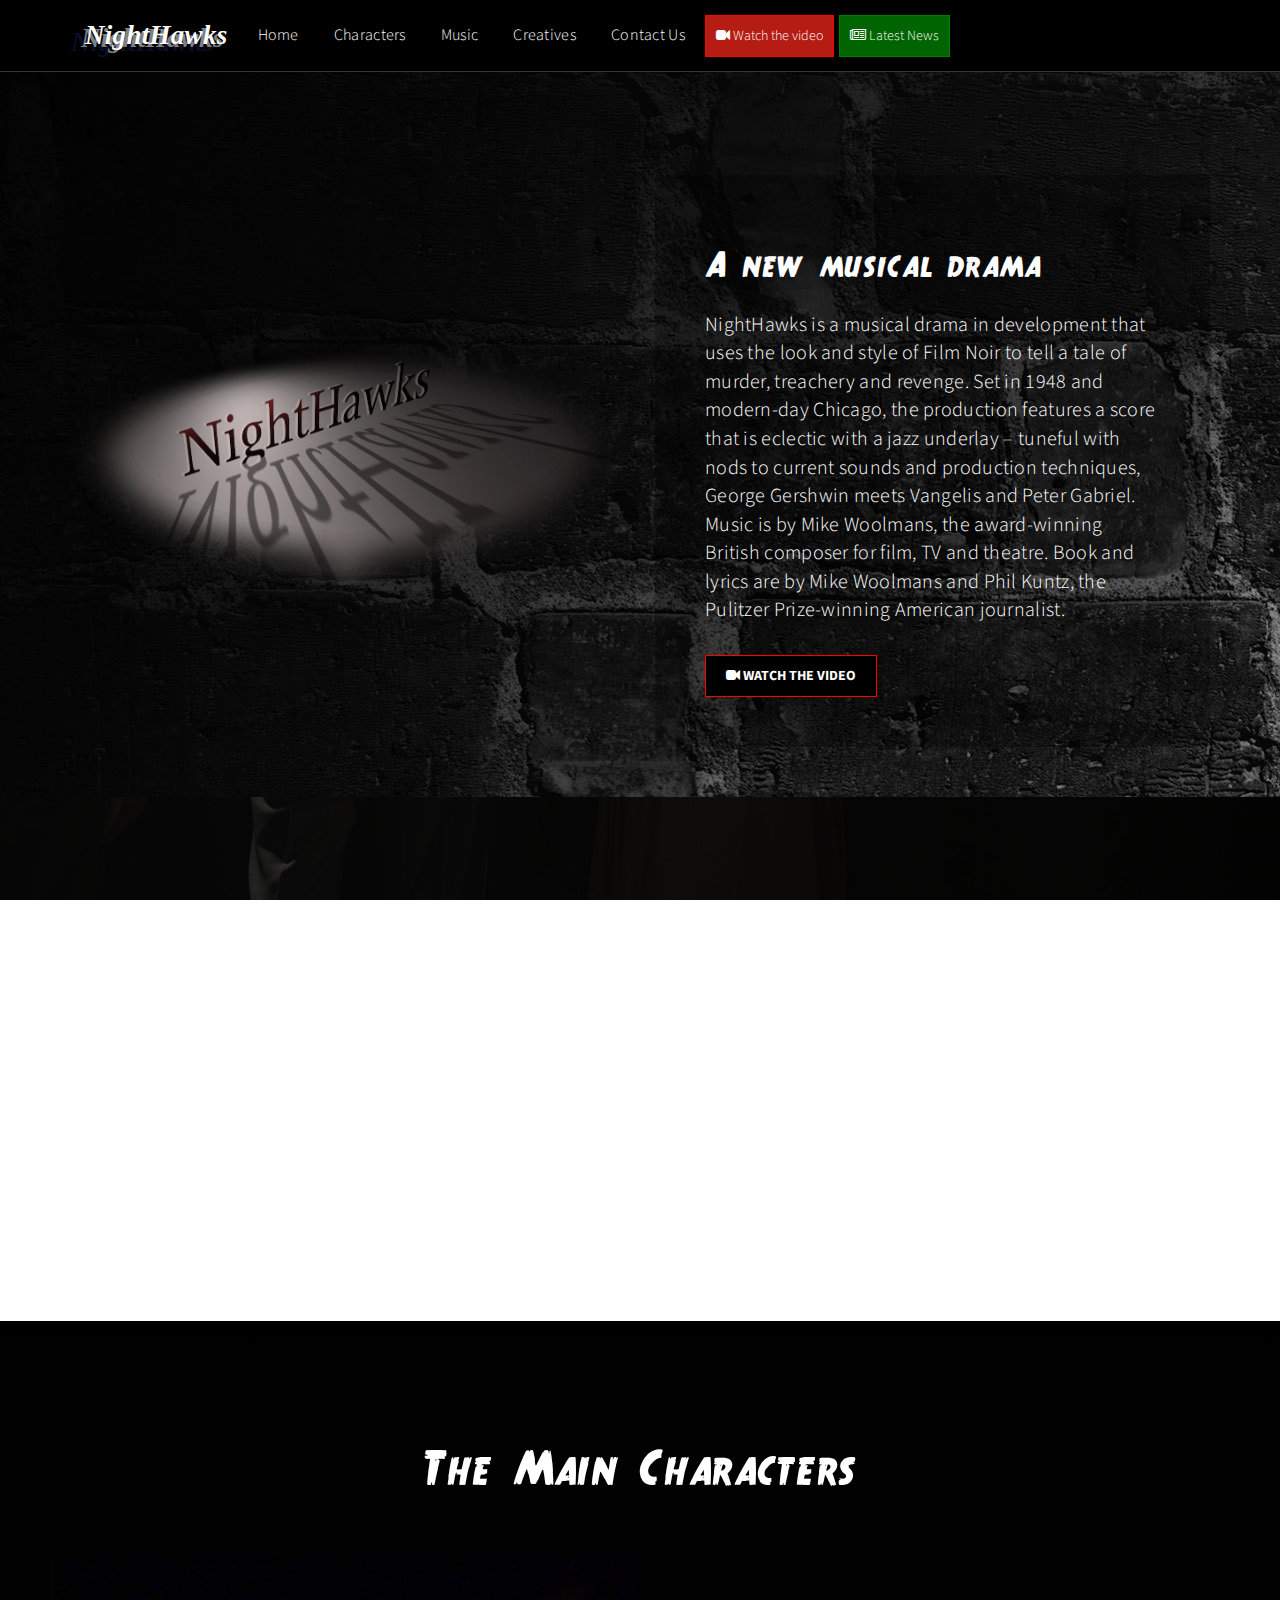
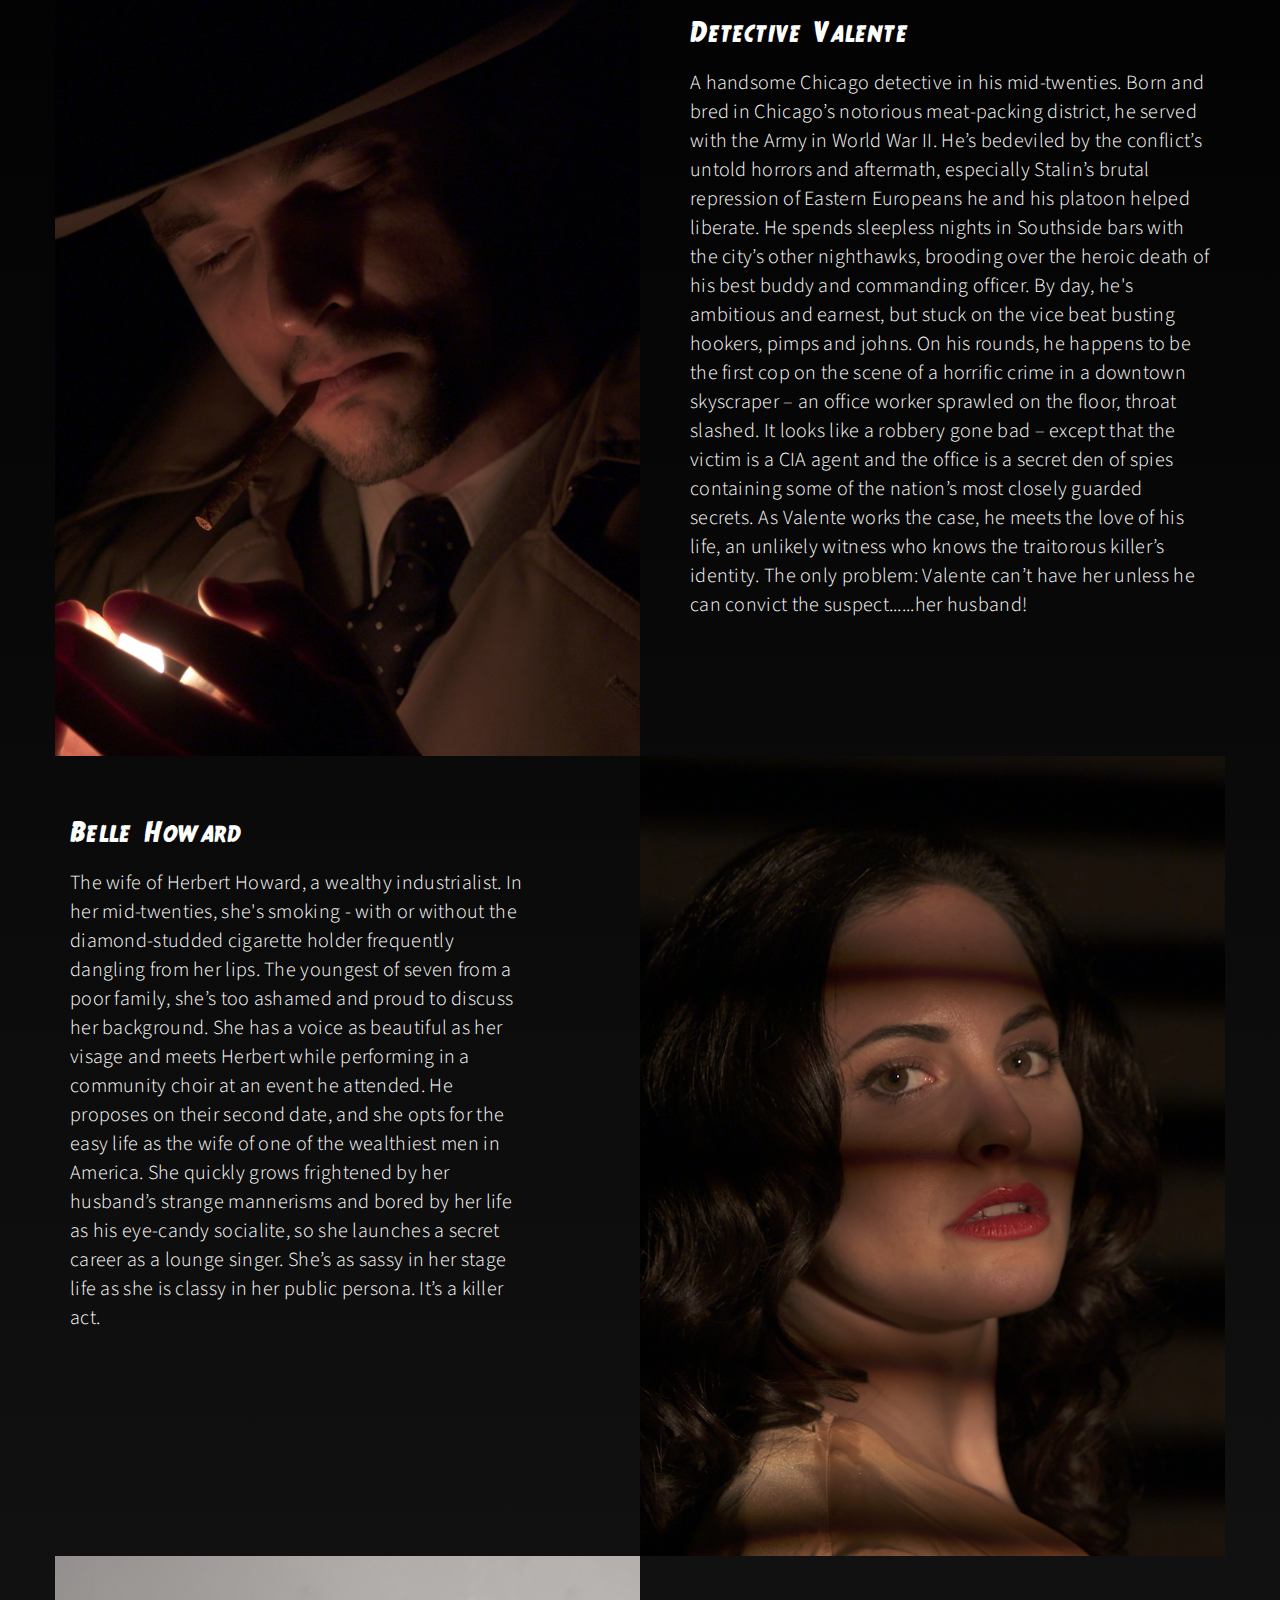
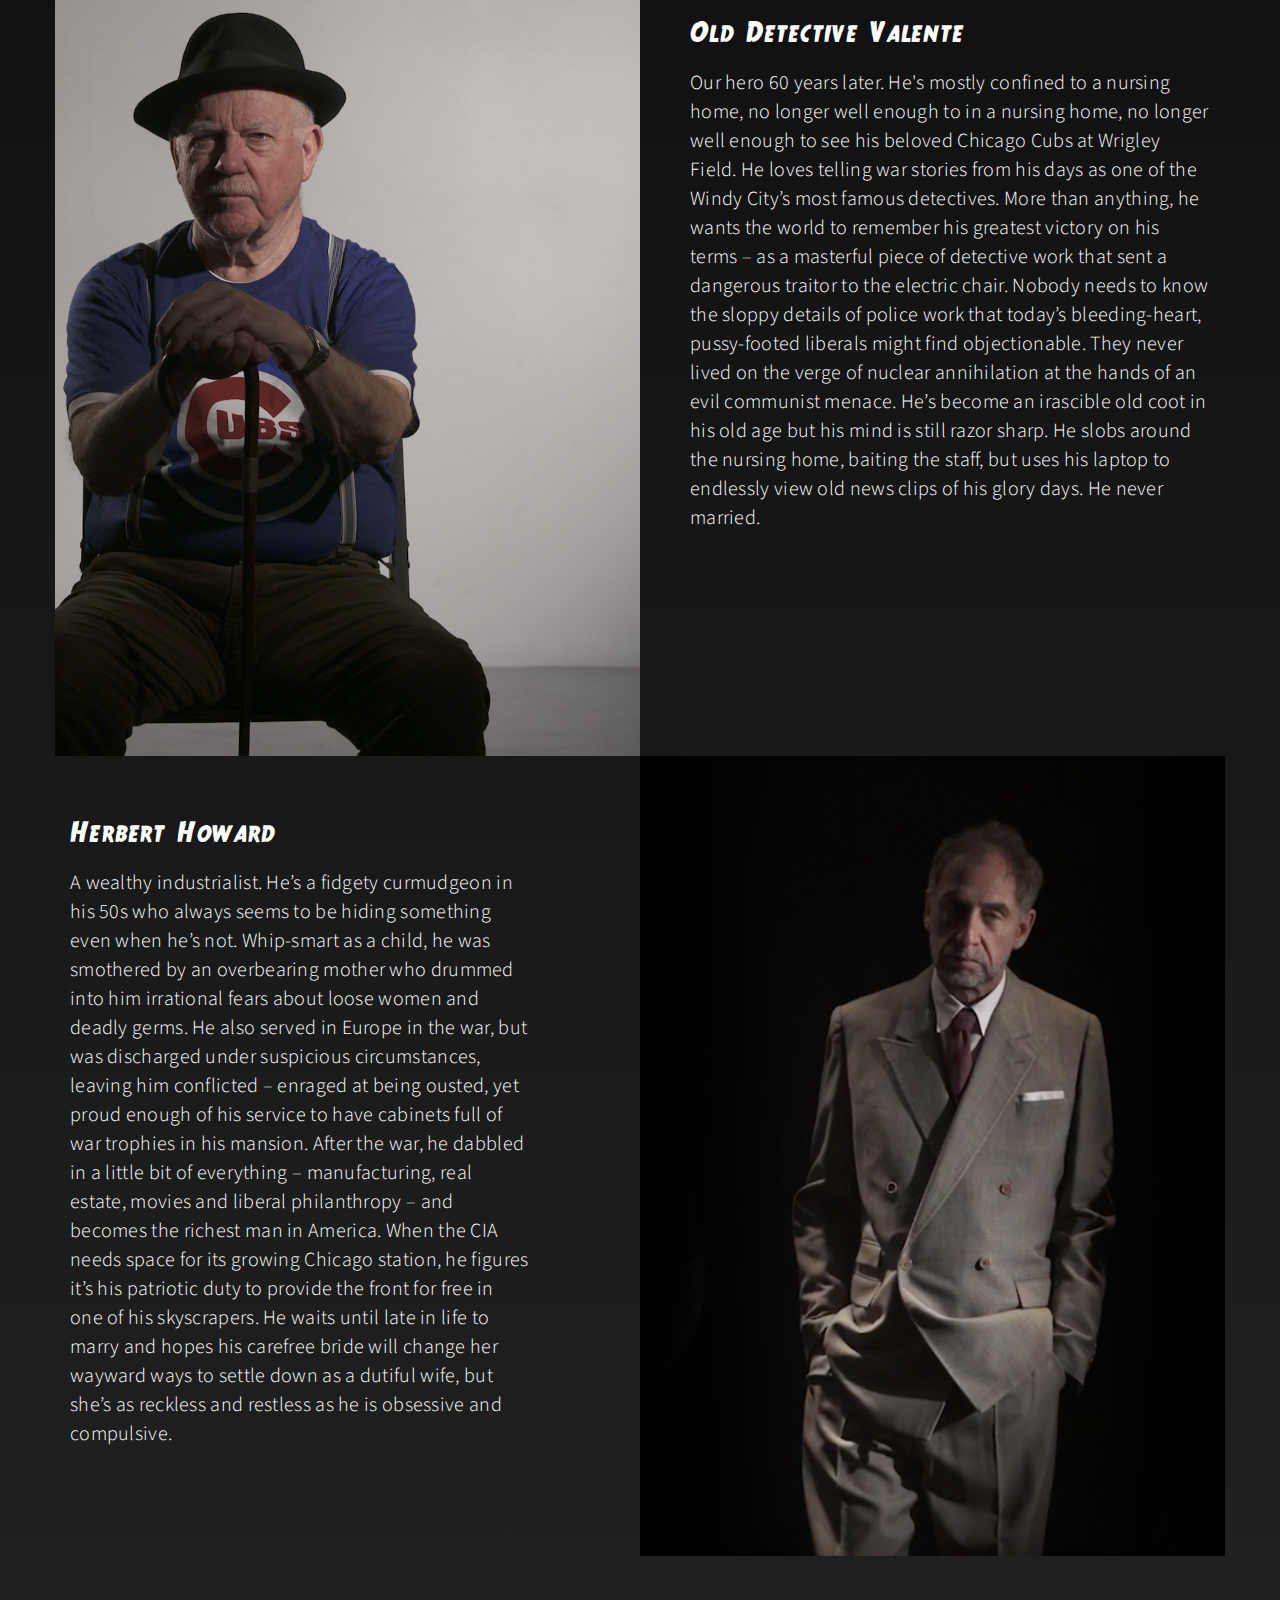
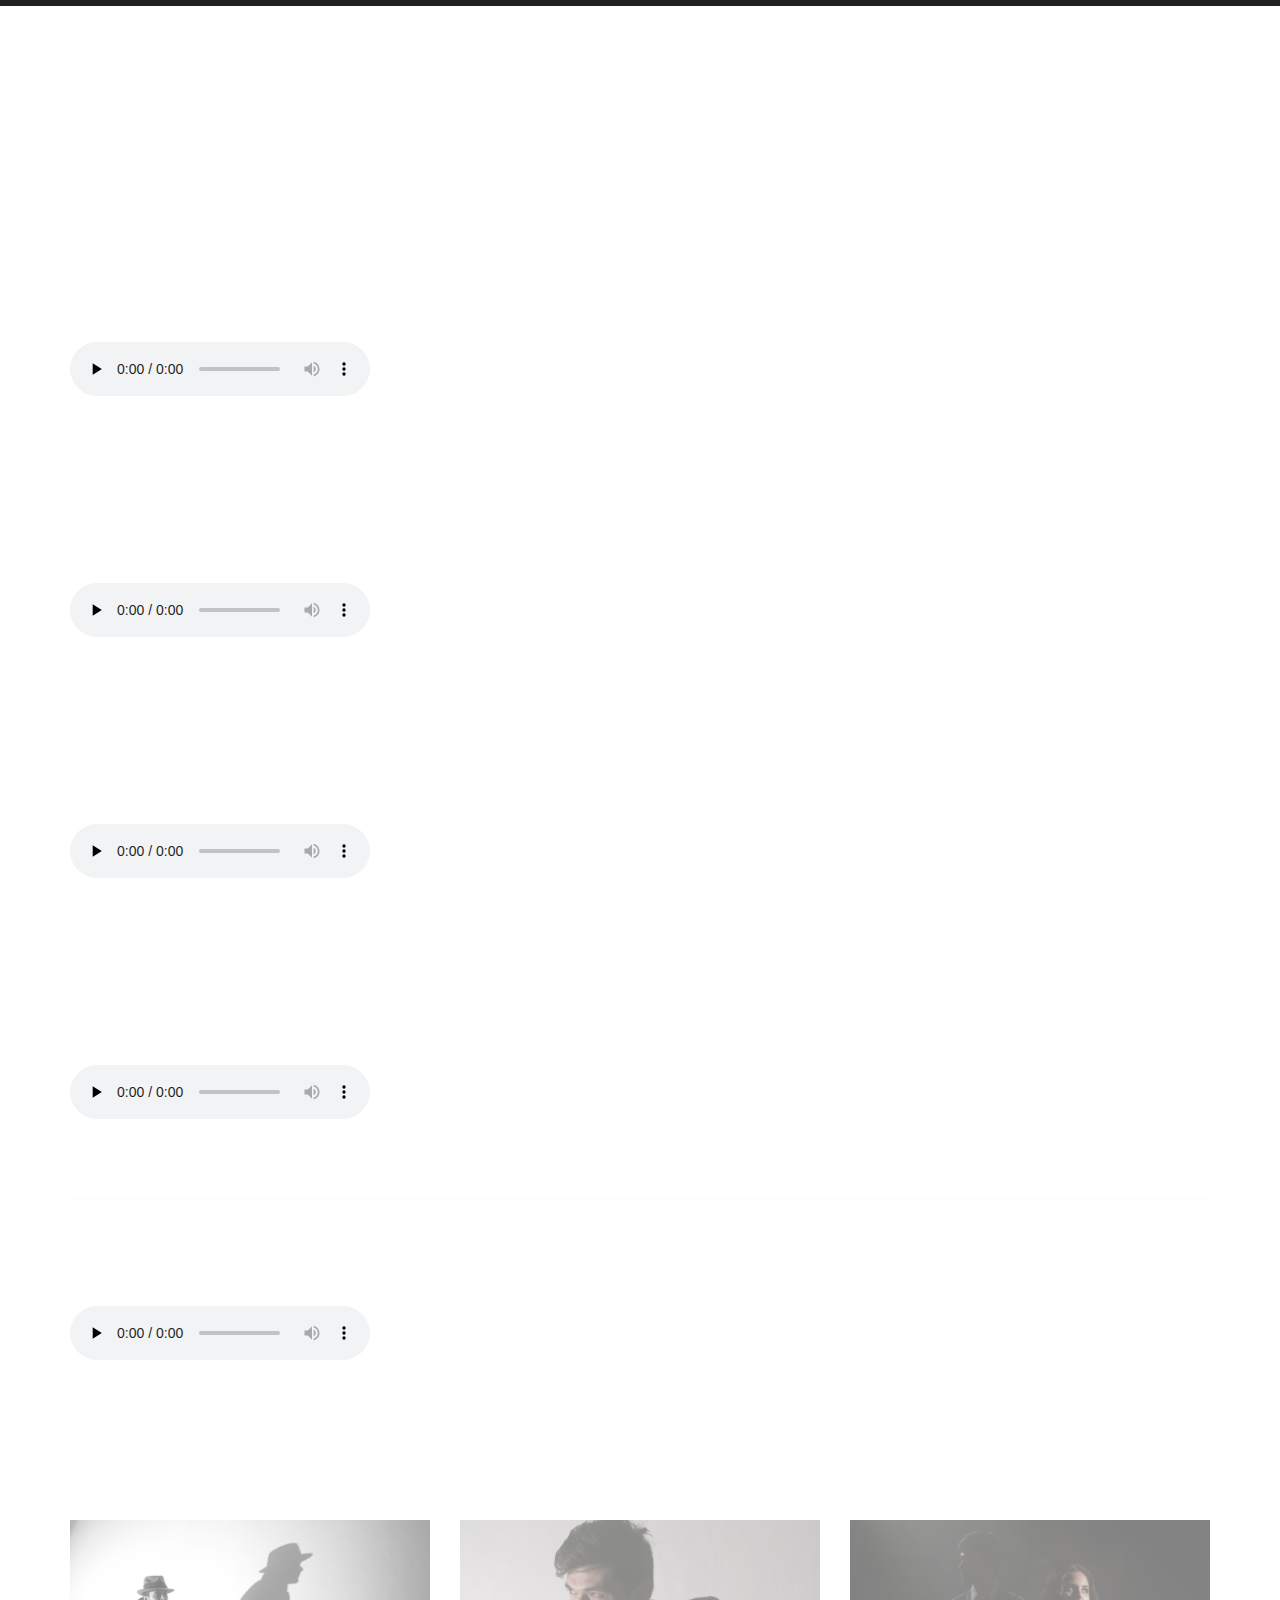
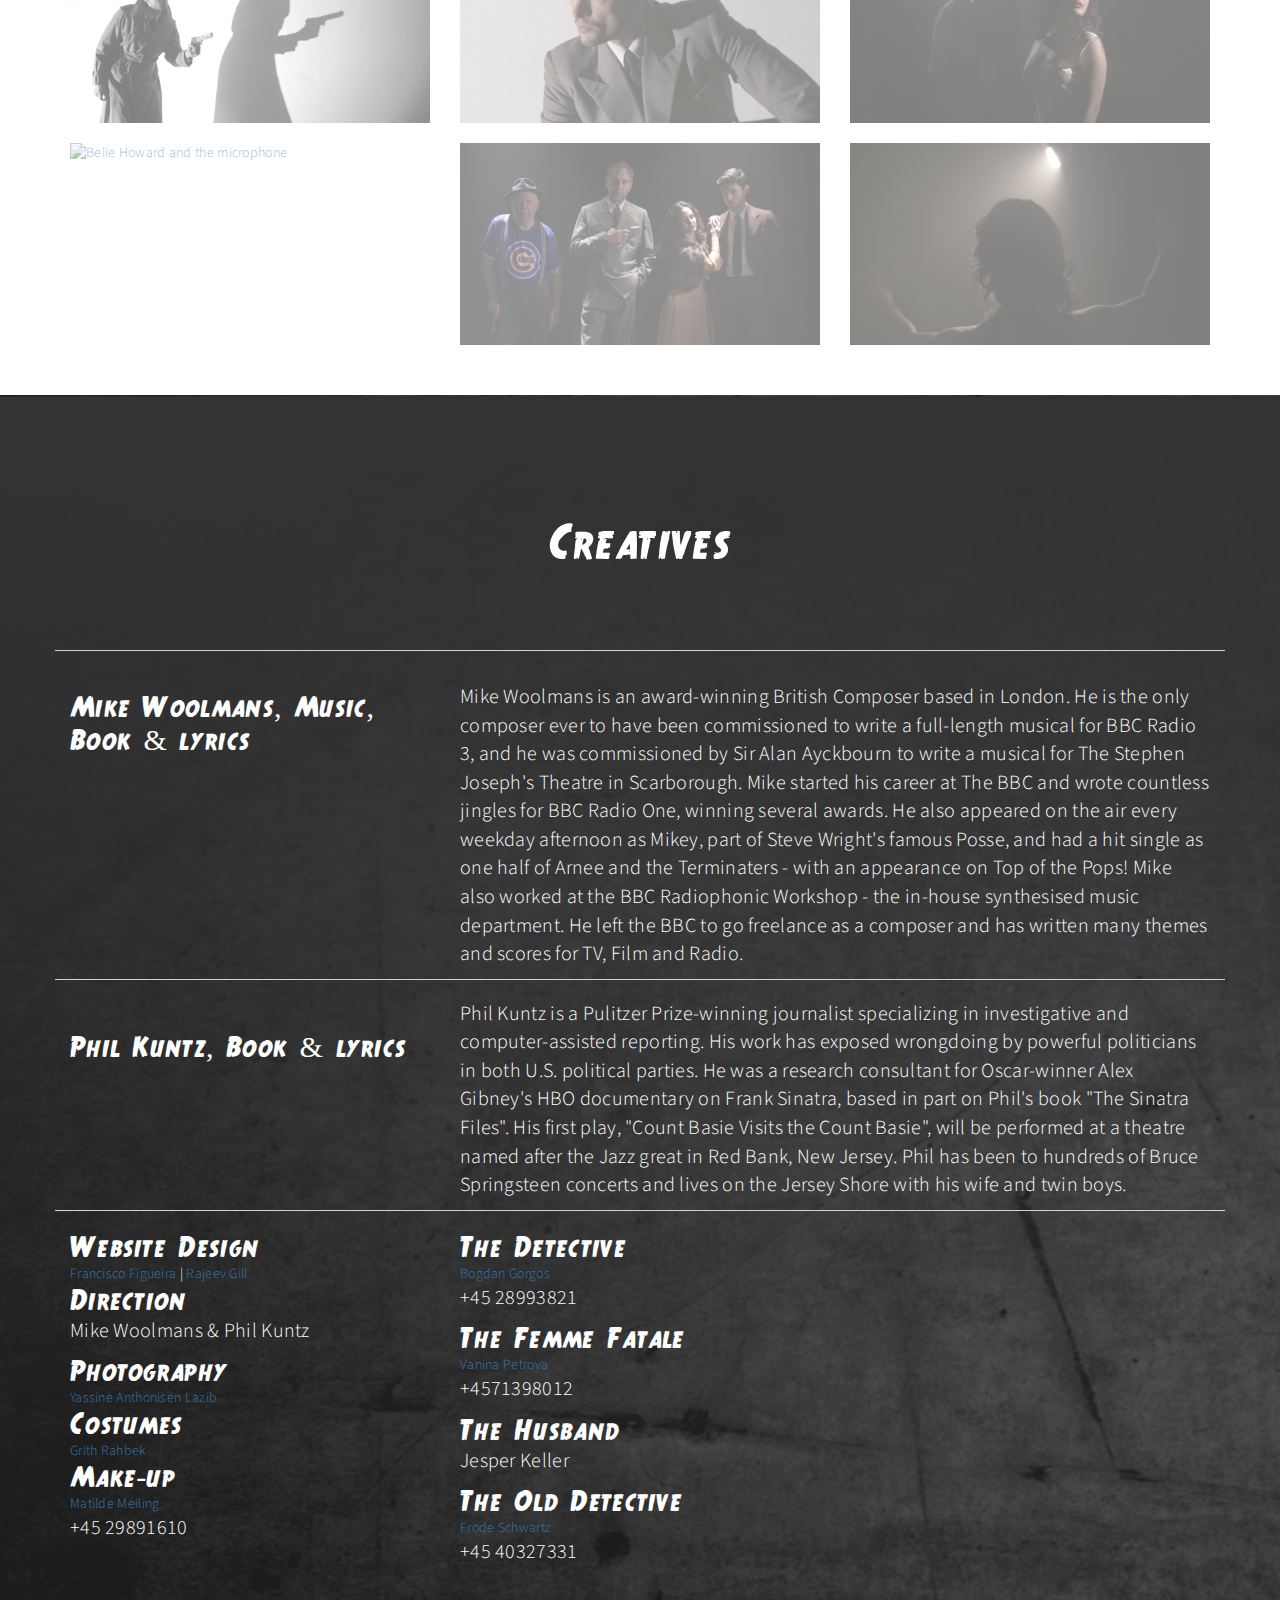
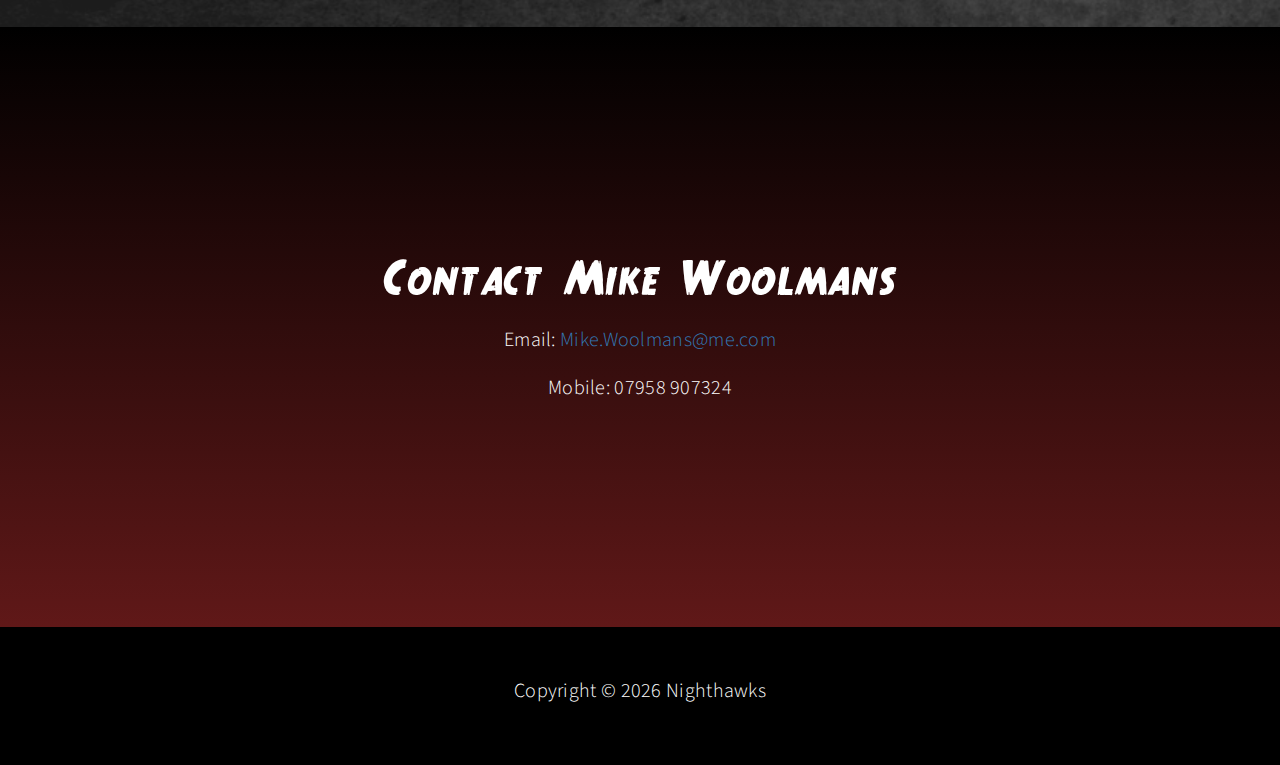
==== index.html @ afa73118 "alt attribute added to some images + gallery image replaced" ====
<!DOCTYPE html>
<html lang="en">
<head>
	<meta charset="UTF-8">
	<meta name="viewport" content="width=device-width" />
	<title>NightHawks Musical</title>

	<!-- Custom CSS -->
	<link rel="stylesheet" href="css/style.css">
	<link rel="stylesheet" href="css/print.css">

	<!-- FONTS -->
	<link rel="stylesheet" href="fonts/fonts.css">
	<link href="https://fonts.googleapis.com/css?family=Source+Sans+Pro:300" rel="stylesheet">
	
	<!-- FONT AWESOME ICONS -->
	<link rel="stylesheet" href="fonts/font-awesome/css/font-awesome.min.css">

	<!-- BOOTSTRAP CSS -->
	<link rel="stylesheet" href="css/bootstrap.min.css">

</head>

<body> 

	<!-- HOME
	================================================== -->
	<div id="home">
		<!-- NAV
		================================================== -->
		<nav class="navbar navbar-default">
		  <div class="container">
		    <!-- Brand and toggle get grouped for better mobile display -->
		    

		    <!-- Collect the nav links, forms, and other content for toggling -->
		    <div class="collapse navbar-collapse" id="bs-example-navbar-collapse-1">
                
                <div class="navbar-header">
                    <h4 class="navbar-brand">NightHawks</h4>
                </div>
				
                <ul class="nav navbar-nav">
			        <li><a href="index.html">Home</a></li>
			        <li><a href="#characters">Characters</a></li>
			        <li><a href="#music">Music</a></li>
			        <li><a href="#creatives">Creatives</a></li>
			        <li><a href="#contact">Contact Us</a></li>
    		        <div class="buttons">
				        <li><a href="#" data-toggle="modal" data-target="#demo"><button class="btn-red"><i class="fa fa-video-camera"></i> Watch the video</button></a></li>
				        <li><a href="https://twitter.com/nighthawks01"><button class="btn-green"><i class="fa fa-newspaper-o" aria-hidden="true"></i> Latest News</button></a></li>
		       		</div>
				</ul>
		    </div><!-- /.navbar-collapse -->
		  </div><!-- /.container-fluid -->
		</nav><!-- /.nav -->

		<!-- DESCRIPTION OF MUSICAL
		================================================== -->
		<div id="musical-story">
			<div class="container clearfix">
				<div class="row">
					<div class="col-md-12 col-lg-6">
<!--                        <h1 class="navbar-brand big">Nighthawks</h1>-->
                       <div class="logo-mark">
                           <img src="img/global/nh-shadow-logo2.png">
                       </div>
                        
					</div><!-- col-sm-6 -->
					<div class="col-md-12 col-lg-6">
						<div class="description">
							<h3>A new musical drama</h3>
							<p>NightHawks is a musical drama in development that uses the look and style of Film Noir to tell a tale of murder, treachery and revenge. Set in 1948 and modern-day Chicago, the production features a score that is eclectic with a jazz underlay – tuneful with nods to current sounds and production techniques, George Gershwin meets Vangelis and Peter Gabriel. Music is by Mike Woolmans, the award-winning British composer for film, TV and theatre. Book and lyrics are by Mike Woolmans and Phil Kuntz, the Pulitzer Prize-winning American journalist.</p>
							<a href="#" data-toggle="modal" data-target="#demo" class="button-outline"><button><i class="fa fa-video-camera"></i> WATCH THE VIDEO</button></a>
						</div>
					</div><!-- col-sm-6 -->
				</div><!-- row -->
			</div><!-- container -->
		</div><!-- musical story -->
	</div><!-- home -->
	
	<!-- THE STORY
	================================================== -->
	<div id="story-indetail">
		<div class="container">
			<div class="row">
				<div class="col-md-12 container main-title">
					<h1 class="center">The Story</h1>
				</div>
			</div>
			<!-- feature -->
			<div class="row feature">
				<div class="col-md-12 info">
					<p>Modern-day Chicago. A cub reporter visits a retired Chicago police detective for a feature story about the case that made him famous – the gruesome murder of a CIA agent in a Chicago office building in 1948. Amid flashbacks, Detective Raymond Valente spins a gripping Cold War yarn. The reporter probes deeper and deeper into details the aging gumshoe would rather forget. Foggy recollections of long-ago glory days emerge from the shadows to reveal hidden truths of passionate affairs, traitorous intrigue, spiteful betrayals and grievous injustices. We meet Herbert Howard, a wealthy industrialist, and Belle, his younger, glamorous wife. She secretly gets her kicks as an incognito nightclub singer in the Windy City’s seedy underworld. He parades his trophy wife around town with lecherous pride while keeping secrets of his own. With Cold War paranoia a constant hovering menace, the story winds toward a shocking denouement, leaving the audience to ponder: Is justice delayed justice denied – or is it, like revenge, best served cold?</p>
				</div>
				<div class="col-md-6 image img-plot">
				</div>
			</div>
			<!-- feature end -->
		</div>
	</div>

	<!-- CHARACTERS
	================================================== -->
	<div id="characters">
		<div class="container">
			<div class="row">
				<div class="col-md-12 container main-title">
					<h1 class="center">The Main Characters</h1>
				</div>
			</div>
			<!-- feature -->
			<div class="row feature backwards">
				<div class="col-md-6 info">
					<h2>Detective Valente</h2>
					<p>A handsome Chicago detective in his mid-twenties. Born and bred in Chicago’s notorious meat-packing district, he served with the Army in World War II. He’s bedeviled by the conflict’s untold horrors and aftermath, especially Stalin’s brutal repression of Eastern Europeans he and his platoon helped liberate. He spends sleepless nights in Southside bars with the city’s other nighthawks, brooding over the heroic death of his best buddy and commanding officer. By day, he's ambitious and earnest, but stuck on the vice beat busting hookers, pimps and johns. On his rounds, he happens to be the first cop on the scene of a horrific crime in a downtown skyscraper – an office worker sprawled on the floor, throat slashed. It looks like a robbery gone bad – except that the victim is a CIA agent and the office is a secret den of spies containing some of the nation’s most closely guarded secrets. As Valente works the case, he meets the love of his life, an unlikely witness who knows the traitorous killer’s identity. The only problem: Valente can’t have her unless he can convict the suspect......her husband!</p>
				</div>
				<div class="col-md-6 image first">
				</div>
			</div>
			<!-- feature end -->
			<!-- feature -->
			<div class="row feature regular">
				<div class="col-md-6 info">
					<h2>Belle Howard</h2>
					<p>The wife of Herbert Howard, a wealthy industrialist. In her mid-twenties, she's smoking - with or without the diamond-studded cigarette holder frequently dangling from her lips. The youngest of seven from a poor family, she’s too ashamed and proud to discuss her background. She has a voice as beautiful as her visage and meets Herbert while performing in a community choir at an event he attended. He proposes on their second date, and she opts for the easy life as the wife of one of the wealthiest men in America. She quickly grows frightened by her husband’s strange mannerisms and bored by her life as his eye-candy socialite, so she launches a secret career as a lounge singer. She’s as sassy in her stage life as she is classy in her public persona. It’s a killer act.</p>
				</div>
				<div class="col-md-6 image second">
				</div>
			</div>
			<!-- feature end -->
			<!-- feature -->
			<div class="row feature backwards">
				<div class="col-md-6 info">
					<h2>Old Detective Valente</h2>
					<p>Our hero 60 years later. He's mostly confined to a nursing home, no longer well enough to in a nursing home, no longer well enough to see his beloved Chicago Cubs at Wrigley Field. He loves telling war stories from his days as one of the Windy City’s most famous detectives. More than anything, he wants the world to remember his greatest victory on his terms – as a masterful piece of detective work that sent a dangerous traitor to the electric chair. Nobody needs to know the sloppy details of police work that today’s bleeding-heart, pussy-footed liberals might find objectionable. They never lived on the verge of nuclear annihilation at the hands of an evil communist menace. He’s become an irascible old coot in his old age but his mind is still razor sharp. He slobs around the nursing home, baiting the staff, but uses his laptop to endlessly view old news clips of his glory days. He never married.</p>
				</div>
				<div class="col-md-6 image third">
				</div>
			</div>
			<!-- feature end -->
			<!-- feature -->
			<div class="row feature regular">
				<div class="col-md-6 info">
					<h2>Herbert Howard</h2>
					<p>A wealthy industrialist. He’s a fidgety curmudgeon in his 50s who always seems to be hiding something even when he’s not. Whip-smart as a child, he was smothered by an overbearing mother who drummed into him irrational fears about loose women and deadly germs. He also served in Europe in the war, but was discharged under suspicious circumstances, leaving him conflicted – enraged at being ousted, yet proud enough of his service to have cabinets full of war trophies in his mansion. After the war, he dabbled in a little bit of everything – manufacturing, real estate, movies and liberal philanthropy – and becomes the richest man in America. When the CIA needs space for its growing Chicago station, he figures it’s his patriotic duty to provide the front for free in one of his skyscrapers. He waits until late in life to marry and hopes his carefree bride will change her wayward ways to settle down as a dutiful wife, but she’s as reckless and restless as he is obsessive and compulsive.</p>
				</div>
				<div class="col-md-6 image fourth">
				</div>
			</div>
			<!-- feature end -->
		</div>
	</div>
	
	<!-- VIDEO MODAL
	================================================== -->
	<!-- Video -->
	<div class="modal fade" id="demo">
	  	<div class="modal-dialog video-modal-dialog">
	    	<div class="modal-content video-modal-content">
	    		<button type="button" class="close" data-dismiss="modal" aria-hidden="true">&times;</button>
        		<div class="clearfix"></div>
	      		<!-- 16:9 aspect ratio -->
				<div class="embed-responsive embed-responsive-16by9">
				 	<iframe class="embed-responsive-item" width="853" height="480" src="https://www.youtube.com/embed/QBzocWdY0V0?rel=0&amp;showinfo=0" frameborder="0" allowfullscreen></iframe>
				</div>
	    	</div>
	 	 </div>
	</div>
	<!-- /Video Ends -->
	
	<!-- DESCRIPTION OF MUSICAL
	================================================== -->
	<div id="music">
		<div class="container">
			<div class="row title">
				<div class="col-md-12 container main-title">
					<h1>Demo Tracks</h1>
				</div>
			</div>
			<div class="row">
				<div class="col-md-12 col-lg-6">
					<div class="audio">
						<h2>The Perp Walk</h2>
						<audio controls preload="none" style="width:300px;">
							<source src="audio/perp-walk-demo.ogg" type="audio/ogg" />
							<source src="audio/perp-walk-demo.mp3" type="audio/mp3" />
							<p>Your browser does not support HTML5 audio.</p>
						</audio>
					</div>
				</div>
				<div class="col-md-12 col-lg-6 description">
					<p>This is the opening number of the musical. Old Detective Valente is viewing a Youtube video about the famous case that made his career 60 years previously. Suddenly the video is replicated as live action on the stage, and we've flashed back to Chicago 1948. The prime suspect in the case of the murder of a CIA agent is being led out of the Police station by the young Detective Valente.</p>
				</div>
			</div>
			<hr>
			<div class="row">
				<div class="col-md-12 col-lg-6">
					<div class="audio">
						<h2>Remember Me</h2>
						<audio controls preload="none" style="width:300px;">
							<source src="audio/remember-me-final.ogg" type="audio/ogg" />
							<source src="audio/remember-me-final.mp3" type="audio/mp3" />
							<p>Your browser does not support HTML5 audio.</p>
						</audio>
					</div>
				</div>
				<div class="col-md-12 col-lg-6 description">
					<p>Our Femme Fatale, Belle Howard, has a secret life singing in seedy nightclubs in Downtown Chicago. Detective Valente, dead beat after a long night, drops in to a bar and hears the chanteuse sing this number.</p>
				</div>
			</div>
			<hr>
			<div class="row">
				<div class="col-md-12 col-lg-6">
					<div class="audio">
						<h2>Out There</h2>
						<audio controls preload="none" style="width:300px;">
							<source src="audio/out-there-demo.ogg" type="audio/ogg" />
							<source src="audio/out-there-demo.mp3" type="audio/mp3" />
							<p>Your browser does not support HTML5 audio.</p>
						</audio>
					</div>
				</div>
				<div class="col-md-12 col-lg-6 description">
					<p>In this number we are introduced to the lawless, violent world of Detective Ray Valente - nighthawk of 1940's Chicago.</p>
				</div>
			</div>
			<hr>
			<div class="row">
				<div class="col-md-12 col-lg-6">
					<div class="audio">
						<h2>Different Spaces</h2>
						<audio controls preload="none" style="width:300px;">
							<source src="audio/different-spaces-final.ogg" type="audio/ogg" />
							<source src="audio/different-spaces-final.mp3" type="audio/mp3" />
							<p>Your browser does not support HTML5 audio.</p>
						</audio>
					</div>
				</div>
				<div class="col-md-12 col-lg-6 description">
					<p>This number occurs after Detective Ray Valente has been to interview Herbert Howard, an extremely wealthy man who owns the office building in which the CIA agent was murdered. Valente (and the audience) have noticed that all does not seem well with The Howard's marriage and after Valente leaves Belle and Herbert retire to separate rooms to sing their thoughts.</p>
				</div>
			</div>
			<hr>
			<div class="row">
				<div class="col-md-12 col-lg-6">
					<div class="audio">
						<h2>End of Act 1 - The Plan</h2>
						<audio controls preload="none" style="width:300px;">
							<source src="audio/nh-act1-close-vers.ogg" type="audio/ogg" />
							<source src="audio/nh-act1-close-vers.mp3" type="audio/mp3" />
							<p>Your browser does not support HTML5 audio.</p>
						</audio>
					</div>
				</div>
				<div class="col-md-12 col-lg-6 description">
					<p>At the end of Act 1, Valente is now totally under the spell of the beautiful Belle Howard. She has told him that her husband, Herbert, murdered the CIA agent, and she's been living a life of hell as his wife. Together they hatch a deadly plan...</p>
				</div>
			</div><!-- row -->
		</div><!-- musical story -->
	</div><!-- music -->
	
	<!-- Gallery
	================================================== -->
	<div id="gallery">
	 	<div class="container">
			<!--<div class="row">
				<div class="col-md-12 container main-title">
					<h1 class="title">Gallery</h1>
				</div>
			</div>-->
		    <div class="row">
		        <div class="col-md-4">
		        	<a href="#" class="pop out">
		           		<img class="img-responsive" src="img/gallery/Bogdan1.jpg" alt="Detective Valente">
		            </a>
		        </div>
		        <div class="col-md-4 out">
		        	<a href="#" class="pop">
		            	<img class="img-responsive" src="img/gallery/BOGDAN2.jpg" alt="Detective Valente">
		            </a>
		        </div>
		        <div class="col-md-4 out">
		        	<a href="#" class="pop">
		            	<img class="img-responsive" src="img/gallery/BogdanVanina1.jpg" alt="Belle Howard">
		            </a>
		        </div>
		    </div><br>
		    <div class="row">
		        <div class="col-md-4">
		        	<a href="#" class="pop out">
		            	<img class="img-responsive" src="img/gallery/Belle_mic.jpg" alt="Belle Howard and the microphone">
		            </a>
		        </div>
		        <div class="col-md-4">
		        	<a href="#" class="pop out">
		            	<img class="img-responsive" src="img/gallery/ALLFOUR1.jpg" alt="Four characters">
		            </a>
		        </div>
		        <div class="col-md-4">
		        	<a href="#" class="pop out">
		            	<img class="img-responsive" src="img/gallery/VANINABACK1.jpg" alt="Belle Howard back">
		            </a>
		        </div>
		    </div>
		</div>
		<div class="modal fade" id="imagemodal" tabindex="-1" role="dialog" aria-labelledby="myModalLabel" aria-hidden="true">
		  <div class="modal-dialog">
		    <div class="modal-content">              
		      <div class="modal-body">
		      	<button type="button" class="close" data-dismiss="modal"><span aria-hidden="true">&times;</span><span class="sr-only">Close</span></button>
		        <img src="" class="imagepreview" style="width: 100%;" >
		      </div>
		    </div>
		  </div>
		</div>
	</div>

	<!-- CREATIVES
	================================================== -->
	<div id="creatives">
	 	<div class="container">
			<div class="row">
				<div class="col-md-12 container main-title">
					<h1 class="title">Creatives</h1>
				</div>
			</div>
		    <div class="row creatives"><hr>
		        <div class="col-md-4">
		           <h2>Mike Woolmans, Music, Book & lyrics</h2> 
		        </div>
		       <div class="col-md-8 creative-description">
	           	<p>Mike Woolmans is an award-winning British Composer based in London. He is the only composer ever to have been commissioned to write a full-length musical for BBC Radio 3, and he was commissioned by Sir Alan Ayckbourn to write a musical for The Stephen Joseph's Theatre in Scarborough. Mike started his career at The BBC and wrote countless jingles for BBC Radio One, winning several awards. He also appeared on the air every weekday afternoon as Mikey, part of Steve Wright's famous Posse, and had a hit single as one half of Arnee and the Terminaters - with an appearance on Top of the Pops! Mike also worked at the BBC Radiophonic Workshop - the in-house synthesised music department. He left the BBC to go freelance as a composer and has written many themes and scores for TV, Film and Radio.</p>
		        </div><hr>
		        <div class="col-md-4 creative-title creative-description">
		           <h2>Phil Kuntz, Book & lyrics</h2> 
		        </div>
		        <div class="col-md-8">
		           <p>Phil Kuntz is a Pulitzer Prize-winning journalist specializing in investigative and computer-assisted reporting. His work has exposed wrongdoing by powerful politicians in both U.S. political parties. He was a research consultant for Oscar-winner Alex Gibney's HBO documentary on Frank Sinatra, based in part on Phil's book "The Sinatra Files". His first play, "Count Basie Visits the Count Basie", will be performed at a theatre named after the Jazz great in Red Bank, New Jersey. Phil has been to hundreds of Bruce Springsteen concerts and lives on the Jersey Shore with his wife and twin boys.</p>
		        </div>
		        <hr>
		    </div>

		    <div class="row">
			    <div class="col-md-4 credits">
			        <div class="row">
			            <div class="col-md-12 credits">
			                <h2>Website Design</h2>
			                <a href="http://itsfranhere.co.uk/">Francisco Figueira</a> | <a href="http://rajeevxgill.co.nf/">Rajeev Gill</a>
			        	</div>
				        <div class="col-md-12 credits">
			                <h2>Direction</h2>
			                <p>Mike Woolmans & Phil Kuntz</p>
				        </div>
				        <div class="col-md-12 credits">
			                <h2>Photography</h2>
			                <a href="http://www.yassine.dk/">Yassine Anthonisen Lazib</a>
				        </div>
				        <div class="col-md-12 credits">
			                <h2>Costumes</h2>
			                <a href="http://www.grithrahbek.com/">Grith Rahbek</a>
				        </div>
				        <div class="col-md-12 credits">
			                <h2>Make-up</h2>
			                <a href="mailto:matildemeiling@hotmail.com">Matilde Meiling</a>
			                <p>+45 29891610</p>
				        </div>
			        </div>
			    </div>
		        <div class="col-md-4 credits">
		            <div class="row">
		                <div class="col-md-12 credits">
		                <h2>The Detective</h2>
		                <a href="mailto:gorgosb@gmail.com">Bogdan Gorgos</a>
		                <p>+45 28993821</p>
			        </div>
			        <div class="col-md-12 credits">
		                <h2>The Femme Fatale</h2>
		                <a href="mailto:vanina__petrova@abv.bg">Vanina Petrova</a>
		                <p>+4571398012</p>
			        </div>
			        <div class="col-md-12 credits">
		                <h2>The Husband</h2>
		               <p>Jesper Keller</p>
			        </div>
			        <div class="col-md-12 credits">
		                <h2>The Old Detective</h2>
		                <a href="mailto:schwartz@privat.dk">Frode Schwartz</a>
		                <p>+45 40327331</p>
			        </div>
		             </div>
		         </div>
		     </div>
		</div>
	</div>
     
 	<!-- CONTACT PAGE
	================================================== -->
	<div id="contact">
	    <div class="container">
		    <div class="row">
			    <div class="col-md-12 container center">
			         <div class="col-md-12 contact">
		             	<h1 class="centered">Contact Mike Woolmans</h1>
		             	<p>Email: <a href="mailto:Mike.Woolmans@me.com">Mike.Woolmans@me.com</a></p>
		             	<p>Mobile: 07958 907324</p>
		         	</div>
				</div>
			</div>
	 	</div>				
    </div>

	<!-- FOOTER
	================================================== -->
	<footer>
		<div class="container center">
			<div class="row">
				<div class="col-sm-12">
					<p>Copyright © <script>document.write(new Date().getFullYear())</script> Nighthawks</p>
				</div><!-- col-sm-12 -->
			</div><!-- row -->
		</div><!-- container -->
	</footer><!-- footer -->

	<!-- JS AFTER BODY -->
	<!-- LIBRARIES -->
	<script src="js/jquery-3.1.1.min.js"></script>
	<script src="js/bootstrap.min.js"></script>

	<script charset='ISO-8859-1' src='https://fast.wistia.com/assets/external/E-v1.js'></script>
	<script charset='ISO-8859-1' src='https://fast.wistia.com/labs/crop-fill/plugin.js'></script>

	<!-- SMOOTH SCROLLING -->
	<script src="js/smooth-scrolling.js"></script>
	<!-- CUSTOM SCRIPT -->
	<script src="js/script.js"></script>
	
	<!-- Make video stop when closing modal -->
	<script>
	$(function(){
	  $('.modal').on('hidden.bs.modal', function (e) {
	    $iframe = $(this).find("iframe");
	    $iframe.attr("src", $iframe.attr("src"));
	  });
	});
	</script>

	<!-- Images preview on Modal -->
	<script>
		$(function() {
		$('.pop').on('click', function(e) {
			$('.imagepreview').attr('src', $(this).find('img').attr('src'));
			$('#imagemodal').modal('show'); 
			e.preventDefault();  
		});		
	});
	</script>
	
	<!-- Hover effect on gallery Images -->
	<script>
	var myimage = $("#gallery img").click(function(){
	    myimage.find('img').removeClass('out');
	    $(this).find('img').first().addClass('in');
	});
	</script>
</body>
</html>
---- css/style.css ----
/**********************************
GENERAL *************/

body, p, a {
    font-family: 'Source Sans Pro', sans-serif !important;
    font-weight: 300 !important;
    letter-spacing: 0.3px !important;
}

h1, h2, h3, h4 {
    font-family: true_crimesregular !important;
}

h1 {
    font-size: 50px !important;
}

.container {
    margin: 0;
    padding:50px 0;
}

.btn-red {
    background: #b51c13;
    font-size:14px;
    border: 1px solid red;
}

.btn-red:hover {
    background-color: #781e19 !important;
}

.btn-green:hover {
    background-color: #0f3f0f;
}

.btn-green {
    background: darkgreen;
    font-size:14px;
    border: 1px solid green;
}

.center {
    text-align: center;
}

.centered{
    float: none;
    margin: 0 auto;
}

.no-padding {
    padding-left:0 !important;
    padding-right:0 !important;
}

a {
    color:white;
}

a:focus, a:hover {
    color: dimgrey !important;
}

a, a:focus, a:hover, button, button:hover, button:focus {
    outline-offset: 0 !important; 
    outline:0 !important;
}

button {
    border:0;
}

p {
    font-size:20px;
}

/**********************************
HOME PAGE *************/

.title {
    text-align: center;
}

/* Header */

#home .navbar {
    background:black;
    background-size: cover;
	margin-bottom:0px;
	border:0;
    z-index: 2;
    min-height:70px;
    border-bottom: 1px solid;
    border-radius: 0;
    width:100%;
    font-family: karlaregular !important;
    position: fixed;
    
}

#home ul {
    width: 80%;
}

#home ul.navbar-nav li {
    margin-right:15px;
}

#home .navbar-default .container {
	margin:0 auto;
    padding: 0 15px;
}

#home .navbar-brand {
    color: white;
    font-family: baskerville !important;
    font-size: 30px;
    font: italic bold 27px Georgia, Serif;
    text-shadow: -4px 3px 0 grey, -14px 7px 0 #0a0e27;
    line-height: 20px; 
}

.logo-mark {
    height: 50%;
    width: 100%;
    position: relative;
    top: 50%;
    transform: translateY(71%);
}

.logo-mark img {
    width: 100%;
    height: auto;
}

#home .navbar-nav>li>a { 
	line-height:40px;
    font-size: 16px;
    color: white;
}

#home .video-background video {
    width: 100%;
    display: block;
}

.collapse {
    display:block !important;
}

#home .buttons {
    display: flex;
    display: -moz-box;
    display: -ms-flexbox;
    display: -webkit-flex;
    align-items: center;
    height: 60px;
}

#home .buttons li a button {
    color: white;
    font-size: 1em;
    text-align: center;
    width: 100%;
    padding: 10px;
}

@media screen and (max-width:1199px) {
    .logo-mark {
        transform: translateY(0%);
    }
}

@media screen and (min-width : 991px) {
    #home .buttons {
        height: 71px;
    }
    #home ul.navbar-nav li {
        margin-right: 5px;
    }
}

@media screen and (max-width:991px) {
    .nav>li>a {
        padding: 10px 5px 0 0 !important;
    }
    #home .buttons li a button {
        padding:5px;
    }     
    #home ul {
        width: 100%;
    }
}

@media screen and (min-width:768px) and (max-width : 991px) {
    #home .navbar-nav {
        margin-top: -20px;
    }
}

@media screen and (max-width:767px) {
    
    #home .navbar {
        min-height:58px;
    }

    #home .navbar-header {
        display: none;
    }

    #home ul {
        margin: 0 auto;
        text-align: center;
        max-width: 230px;
        margin-top: 2px;
    }
    
    #home ul li a {
        padding: 0 0;
    }
    
    .nav > li {
        display: inline-block !important;
        margin: 0 0; 
    }
}

@media screen and (min-width:481px) and (max-width : 767px) {
    #home .navbar-nav>li>a {
        line-height:10px;
    }
    #home ul.navbar-nav li {
        margin-right: 5px;
    }
    #home .buttons {
        height: 50px;
    }
}

@media screen and (max-width : 480px) {
    #home ul {
        line-height: 1;
    }
    #home ul.navbar-nav li {
        margin-right: 5px;
    }
    #home .navbar-nav>li>a { 
        line-height: 10px;
    }
    
    #home .buttons {
        margin-top: -7px;
        margin-bottom: -10px;
    }
}

/**********************************
MODAL GALLERY *************/

#gallery .modal-content {
    border-radius: 1px;
}

@media screen and (min-width : 481px) {
    #gallery .out img {
    opacity: 0.5;
    filter: alpha(opacity=50); /* For IE8 and earlier */
    }
    #gallery img:hover {
        opacity: 1.0;
        filter: alpha(opacity=100); /* For IE8 and earlier */
    }
    #gallery .in img {
        opacity: 1;
        filter: alpha(opacity=100); /* For IE8 and earlier */
    }
}

@media (min-width: 768px) {
    #gallery .modal-dialog {
        width: 900px;
    }
    #gallery .modal-body {
        padding: 5px;
    }
}

/**********************************
CREATIVES PAGE *************/

#creatives {
    background-image: url(../img/BlackMetal.png);
    background-repeat: no-repeat;
    background-size: cover;
    color: white;
}

.creatives hr {
    border: none;
    height: 1px;
    background:lightgray;
    width:100%;
}

.creative-description {
    padding-top: 1%;
}

/**********************************
MUSICAL STORY PAGE *************/

#home {
    background: url('../img/blackwall03.jpg');
    background-attachment: fixed;
}
#home div#musical-story {
    position: relative;
    padding-top: 75px;
    overflow: hidden;
    height: auto;
    font-family: karlaregular;
    z-index: 1;
}

#home div#musical-story .navbar-brand.big {
    font-size: 100px !important;
    margin-top: 300px;
}

@media screen and (max-width: 1199px) {
   #home div#musical-story .navbar-brand.big {
        margin-top: 50px !important;
    }
}

#home div#musical-story .description {
    background: rgba(0, 0, 0, 0.27);
    padding: 50px;
    margin-top: 50px;
}

#home div#musical-story p {
    font-size: 20px;
    margin-bottom: 30px;
}

#home div#musical-story h3 {
    font-size: 37px;
    margin-bottom: 25px;
}

#home div#musical-story h3, #home div#musical-story p, #home div#musical-story button  {
	color: #FFF;
    position: relative;
    z-index: 3;
}

#home div#musical-story button {
    background: black;
    font-weight: bold;
    border: 1px solid red;
    padding:10px 20px;
    color:white;
}

#home div#musical-story button:hover {
    background:white;
    color:black;
}

@media screen and (max-width: 991px) {
    #home div#musical-story .description {
        margin-top: 0;
        padding: 0 0;
    }
    
    #home div#musical-story h3 {
        text-align: center;
    }
}

/**********************************
VIDEO RESPONSIVE *************/

.video-container {
    position:relative;
    padding-bottom:56.25%;
    padding-top:30px;
    height:0;
    overflow:hidden;
}

.video-container iframe, .video-container object, .video-container embed {
    position:absolute;
    top:0;
    left:0;
    width:100%;
    height:100%;
}

.modal.in .modal-dialog {
    -webkit-transform: translate(0, 150px) !important;
    -ms-transform: translate(0, 150px) !important;
    -o-transform: translate(0, 150px) !important;
    transform: translate(0, 150px) !important;
}

.modal button.close {
    position: absolute;
    background-color: whte;
    color: white;
    right: 20px;
    filter: 0 !important;
    z-index: 99;
    font-size: 50px;
}

/**********************************
THE STORY PAGE *************/

#story-indetail {
    background-image: url(../img/allfour_2.png);
    background-position-x: 90%;
    background-attachment: fixed;
    overflow: hidden;
    height: auto;
    color: white;
    background-repeat: no-repeat;
    background-size: cover;
    color:white;
}

@media screen and (max-width : 1199px) {
    #story-indetail {
        background-position-x: 50%;
    }
}

/**********************************
CHARACTERS PAGE *************/

#characters {
    color: white;
    background-color: black;
    background-image: linear-gradient( black, #202020 );
}    

#characters .feature .info {
    margin-top: 40px;
}

#characters .feature .backwards.info {
    padding-left: 40px;
}

#characters .feature .info p {
    font-size: 20px;
    margin-top: 20px;
    line-height: 29px;
    width: 83%;
    font-weight: 400;
}

#characters .feature .image { 
    background-repeat: no-repeat;
    background-position: center center;
    color: #FFF;
    font-family: Arial, Helvetica, sans-serif;
    height: 800px;
    background-size: cover;
}

#characters .feature .image.first { 
    background-image: url(../img/characters/4-character.png);
}

#characters .feature .image.second { 
    background-image: url(../img/characters/1-character.png);
    background-position-x: 70%;
}

#characters .feature .image.third { 
    background-image: url(../img/characters/3-character.png);
}

#characters .feature .image.fourth { 
    background-image: url(../img/characters/2-character.png);
    background-position-x: 30%;
}

/*Rules for image display on mobile*/

@media screen and (max-width: 768px) {
    #characters .image {
        max-height: 400px;
        
    }
}

/****************** Credits *************/

.credits h2, a {
    float: none;
    margin: 0 auto;
}

@media screen and (min-width: 992px) {
    #characters .feature.backwards .info {
        float:right;
    }
    #characters .feature.regular .image {
        padding-left:0;
    }
    #characters .feature.backwards .info {
        padding-left:50px;
    }
    #characters .feature.backwards .image {
        padding-right:0;
    }
    #characters .feature.backwards .info p {
        width:100%;
    }
}

@media screen and (max-width: 991px) {
    #characters .feature .info p {
        width:100%;
    }
    #characters .row.feature p {
        margin:25px 0 40px 0;
    }
}

@media screen and (min-width:481px) and (max-width: 991px) {
    #characters .feature .info {
        margin-top: 60px !important;
    }
}

@media screen and (max-width: 480px) {
    #characters .feature .image {
        background-size: contain;
        height: 300px;
    }
    #characters .feature .info {
        margin-top: 0px;
    }
    .container.main-title {
        padding:30px 0;
    }
}

/****************** Credits *************/

.credits h2, a {
    float: none;
    margin: 0 auto;
}

/**********************************
SOUNDTRACKS PAGE *************/

#music {
    position: relative;
    background: url('../img/BOGDANGUNLIGHT.png');
    background-attachment: fixed;
    overflow: hidden;
    height: auto;
    color:white;
    background-repeat: no-repeat;
    background-size: cover;
}

#music .row {
    height: 200px;
    position:relative;
}

#music .audio {
    height: 100px;
}

#music .audio audio {
    position: absolute;
    bottom: 0;
}

#music hr {
    border-top:1px solid rgba(250,250,250, 0.5) !important;
}

.audio audio {
    width: 60%;
}

@media screen and (min-width:1199px) {
    #music .description {
        height: 200px;
    }
    #music .description p {
        position: absolute;
        top: 50%;
        transform: translateY(-50%);
        padding: 0 15px;
    }
    #music .audio {
        margin-top: 40px;
    }
}

@media screen and (max-width:1199px) {
    #music .description p {
        margin: 30px 0;
    }
    #music .row {
        height: 100%;
    }
}

/****************** ARROW *********************/

#back-to-top {
  background: none;
  margin: 0;
  position: fixed;
  bottom: 0;
  right: 0;
  padding: 20px !important;
  z-index: 100;
  display: none;
  text-decoration: none;
  color: #ffffff;
  background-color: black;
  text-align: center;
  display:none;
  padding: 10px 0 0 0;
}
 
#back-to-top i {
  font-size: 60px;
}

/****************** VIDEO CONFIGS *************/

video::-webkit-media-controls {
  display: none;
}

/* Could Use thise as well for Individual Controls */
video::-webkit-media-controls-play-button {}

video::-webkit-media-controls-volume-slider {}

video::-webkit-media-controls-mute-button {}

video::-webkit-media-controls-timeline {}

video::-webkit-media-controls-current-time-display {}

/**********************************
FOOTER *************/

footer {
    background: black;
    color: white;
}

/**********************************
CONTACT US *************/

#contact {
    height: 600px;
    background-image: linear-gradient( black, #601818 );
}

#contact p {
    margin: 20px 0;
    color: white;
}

#contact h1 {
    color: white;
}

#contact h1 {
    margin-top: 20px; */
    margin-bottom: 10px;
}

#contact {
    display: flex;
    align-items: center;
}

/**********************************
MEDIA QUERIES *************/

/****************** Small screens *************/

@media only screen 
and (min-device-width : 320px) 
and (max-device-width : 480px) { 

    #home .navbar-brand {
        font-size: 4em !important;
    }
    
}

/**********************************
404 PAGE *************/
#error-page a {
    color:black;
}

.nb-error {
  margin: 0 auto;
  text-align: center;
  max-width: 480px;
  padding: 60px 30px;
}

.nb-error .error-code {
  color: #2d353c;
  font-size: 96px;
  line-height: 100px;
}

.nb-error .error-desc {
  font-size: 12px;
  color: #647788;
}
.nb-error .input-group{
  margin: 30px 0;
}
---- css/print.css ----
/****************** Print *************/

@media print {
    footer {
        display: none;
    }
    body {
        width: 90%;
        margin: 0px;
        padding: 0px;
    } 
    .container {
        padding:0;
    }
    #home .navbar-brand {
        padding-left:0;
    }
    #home div#musical-story .navbar-brand.big {
        margin-top:100px;
    }
    #home div#musical-story .description {
        padding:0;
        float:none;
    }
    #home div#musical-story button {
        display:none;
    }
    #home div#musical-story p {
        float:none;
    }
    div.creatives a.btn {
        display:none;
    }
    #music .row.title {
        margin-top:50px;
        height:100px;
    }
    * {
        color: #000;    
        background-color: #fff;
        @include box-shadow(none);
        @include text-shadow(none);
    }
    a:after {
        content: "( "attr(href)" )";
    }
}
---- fonts/fonts.css ----
/* Generated by Font Squirrel (https://www.fontsquirrel.com) on February 13, 2017 */
/******************************** BASKERVILLE FONT ********************************/

@font-face {
    font-family: 'libre_baskervillebold';
    src: url('Baskerville/librebaskerville-bold-webfont.woff2') format('woff2'),
         url('Baskerville/librebaskerville-bold-webfont.woff') format('woff');
    font-weight: normal;
    font-style: normal;
}

@font-face {
    font-family: 'libre_baskervilleitalic';
    src: url('Baskerville/librebaskerville-italic-webfont.woff2') format('woff2'),
         url('Baskerville/librebaskerville-italic-webfont.woff') format('woff');
    font-weight: normal;
    font-style: normal;
}

@font-face {
    font-family: 'libre_baskervilleregular';
    src: url('Baskerville/librebaskerville-regular-webfont.woff2') format('woff2'),
         url('Baskerville/librebaskerville-regular-webfont.woff') format('woff');
    font-weight: normal;
    font-style: normal;
}

/******************************** KARLA FONT ***************************************/

@font-face {
    font-family: 'karlabold';
    src: url('karla/karla-bold-webfont.woff2') format('woff2'),
         url('karla/karla-bold-webfont.woff') format('woff');
    font-weight: normal;
    font-style: normal;
}

@font-face {
    font-family: 'karlabolditalic';
    src: url('karla/karla-bolditalic-webfont.woff2') format('woff2'),
         url('karla/karla-bolditalic-webfont.woff') format('woff');
    font-weight: normal;
    font-style: normal;
}

@font-face {
    font-family: 'karlaitalic';
    src: url('karla/karla-italic-webfont.woff2') format('woff2'),
         url('karla/karla-italic-webfont.woff') format('woff');
    font-weight: normal;
    font-style: normal;
}

@font-face {
    font-family: 'karlaregular';
    src: url('karla/karla-regular-webfont.woff2') format('woff2'),
         url('karla/karla-regular-webfont.woff') format('woff');
    font-weight: normal;
    font-style: normal;
}

/******************************** TRUE CRIMES FONT ***************************************/

@font-face {
    font-family: 'true_crimesregular';
    src: url('true-crimes/true-crimes-webfont.woff2') format('woff2'),
         url('true-crimes/true-crimes-webfont.woff') format('woff');
    font-weight: normal;
    font-style: normal;
}
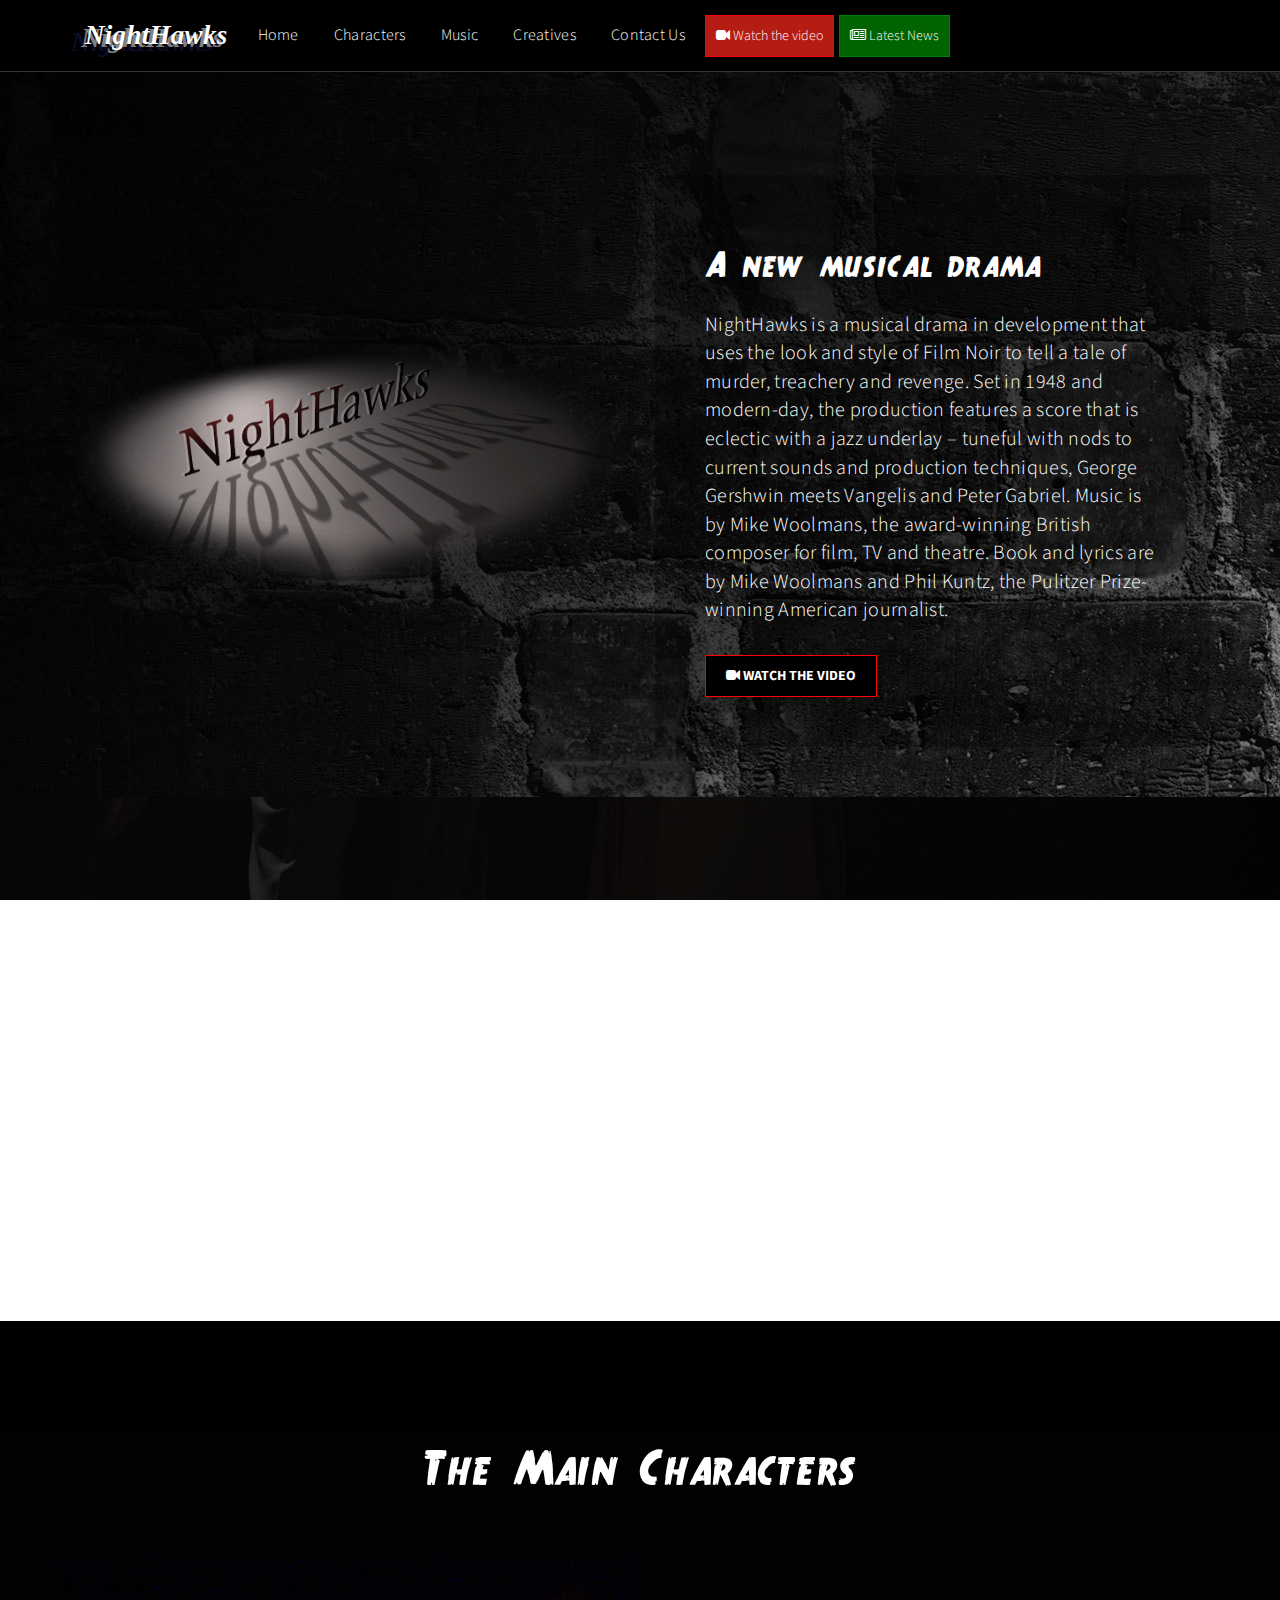
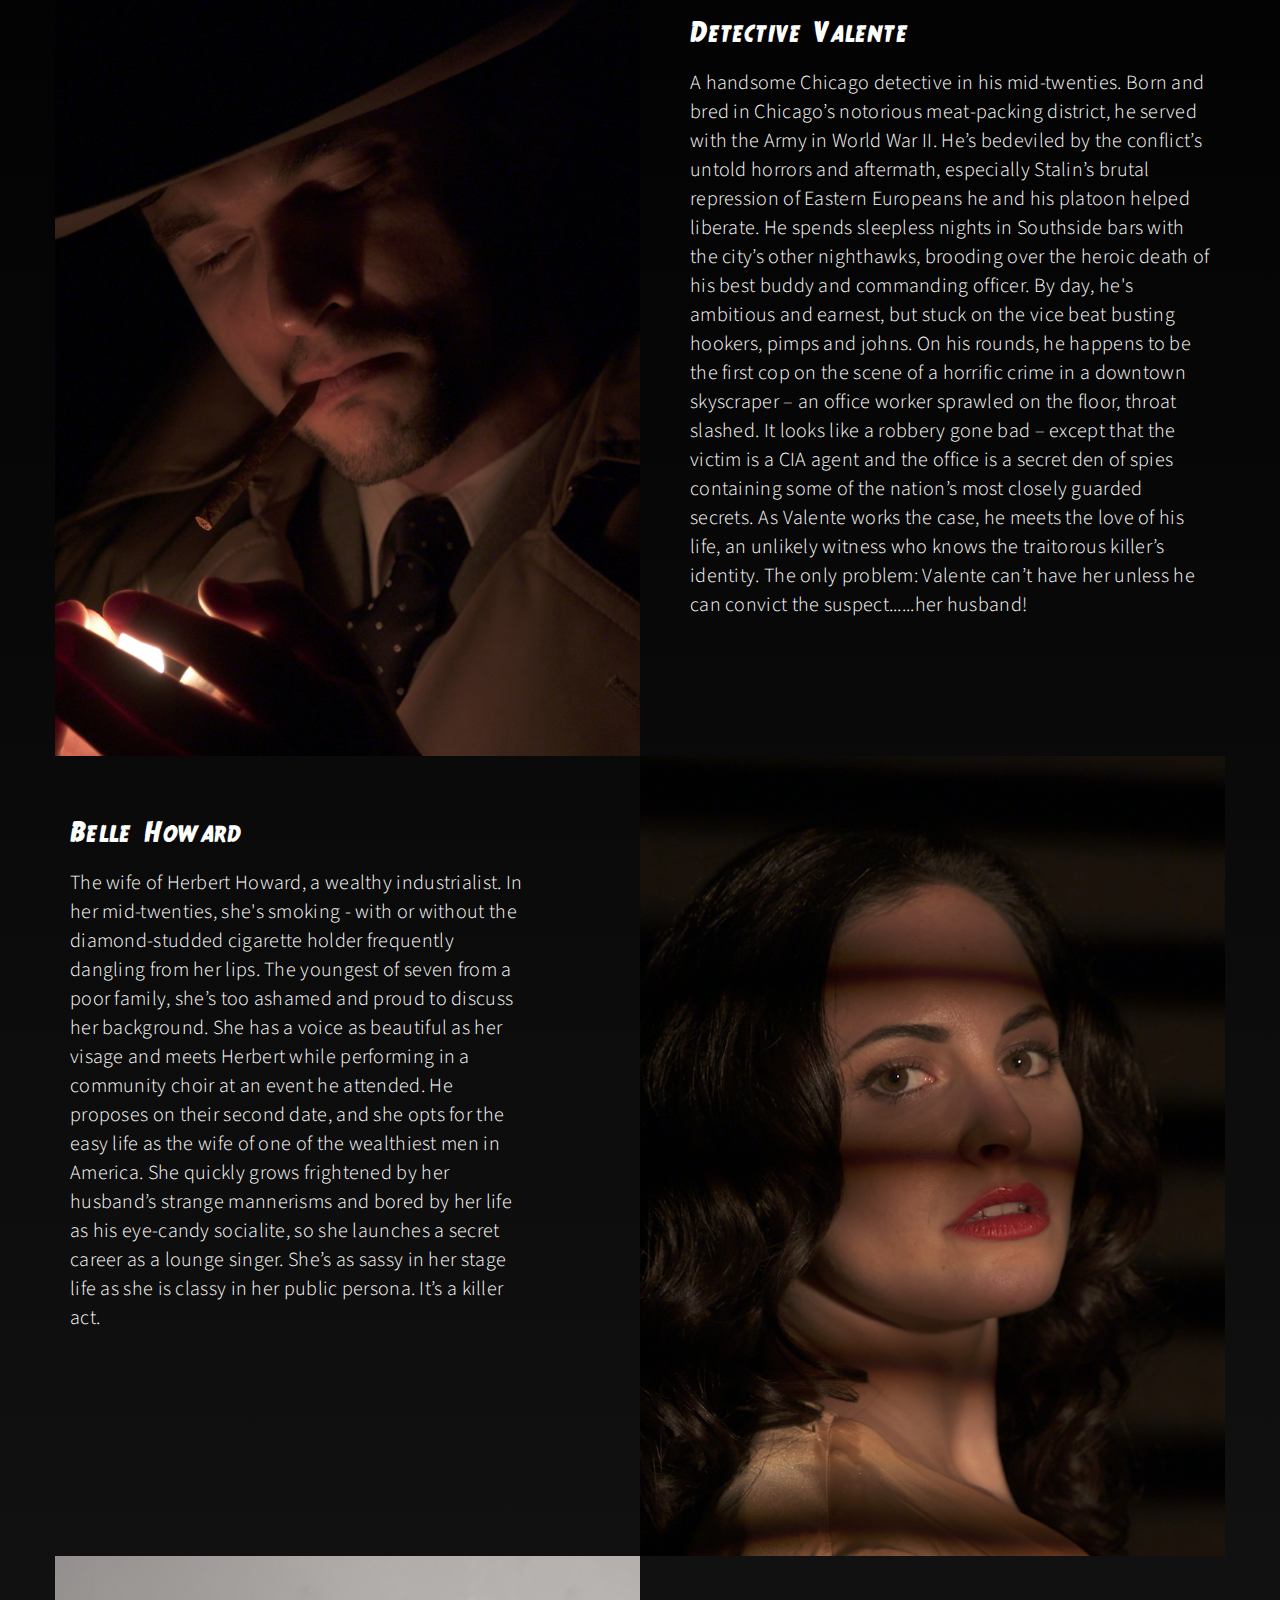
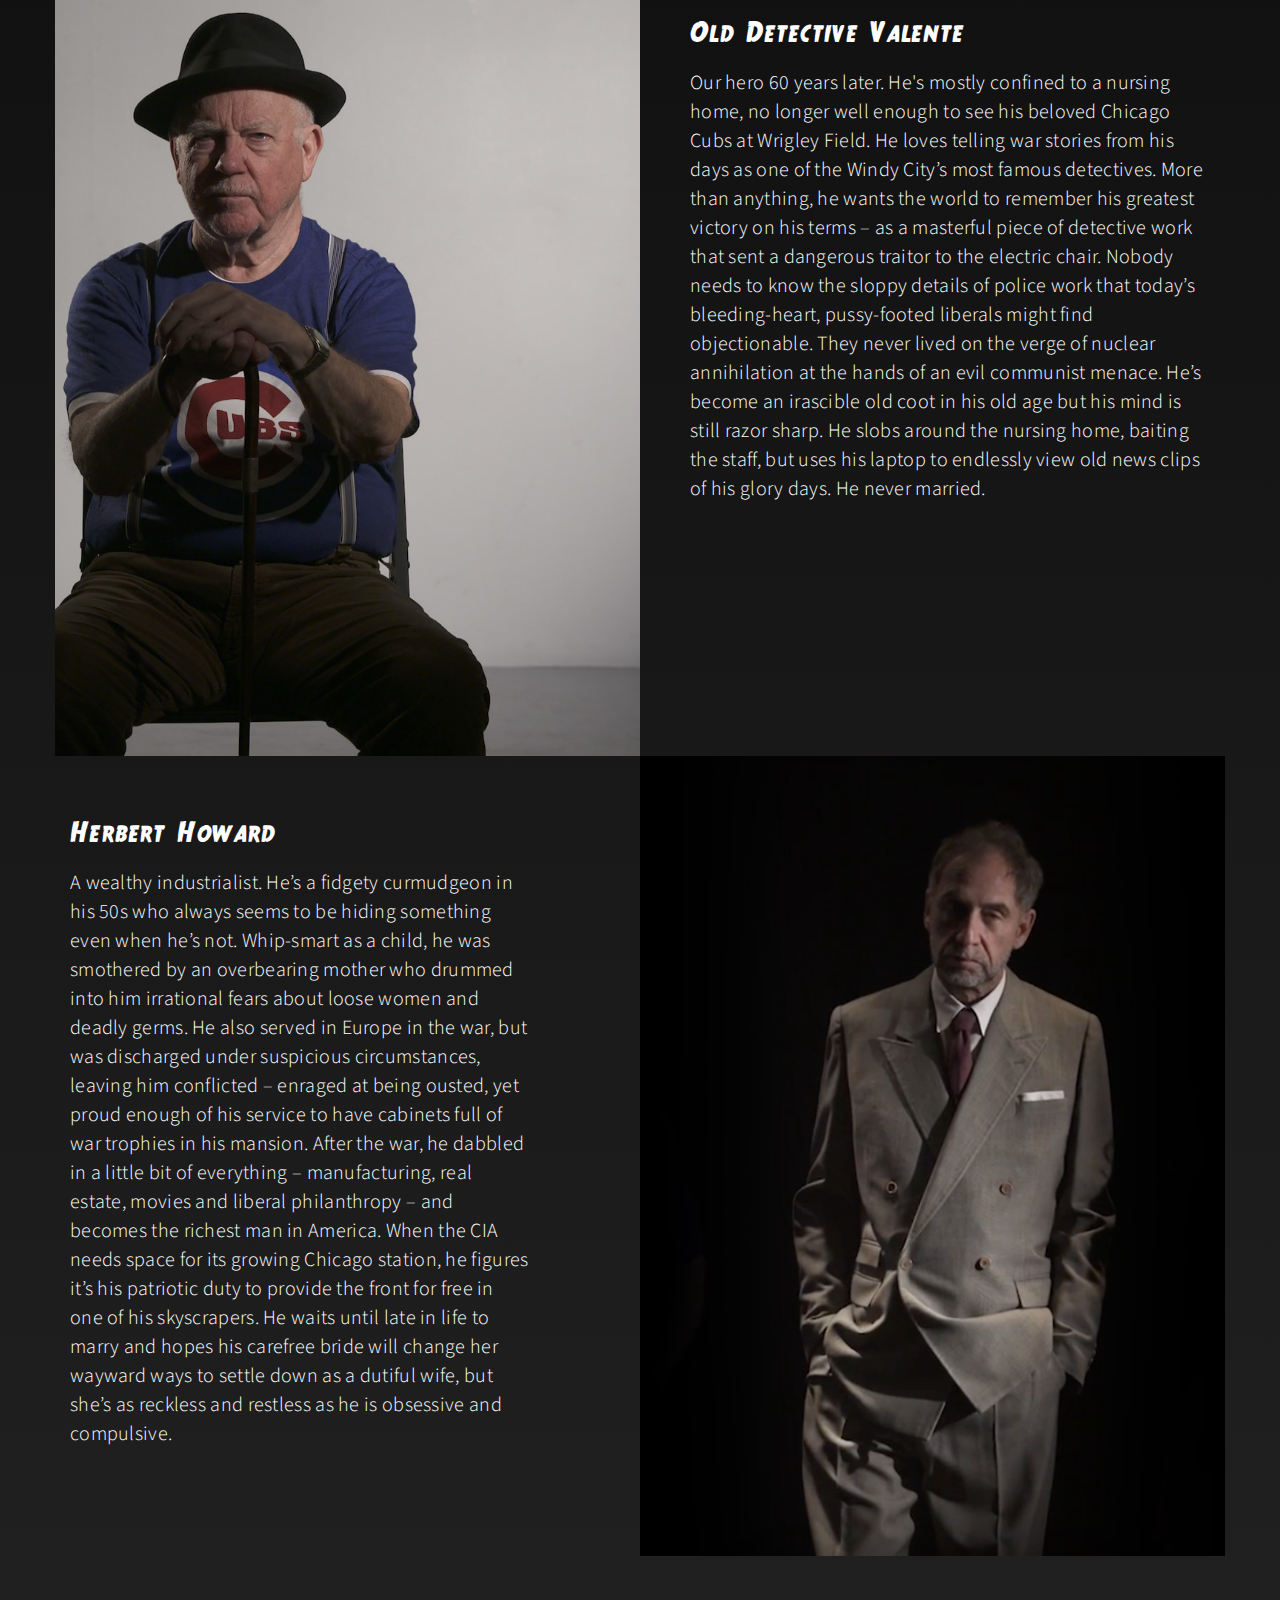
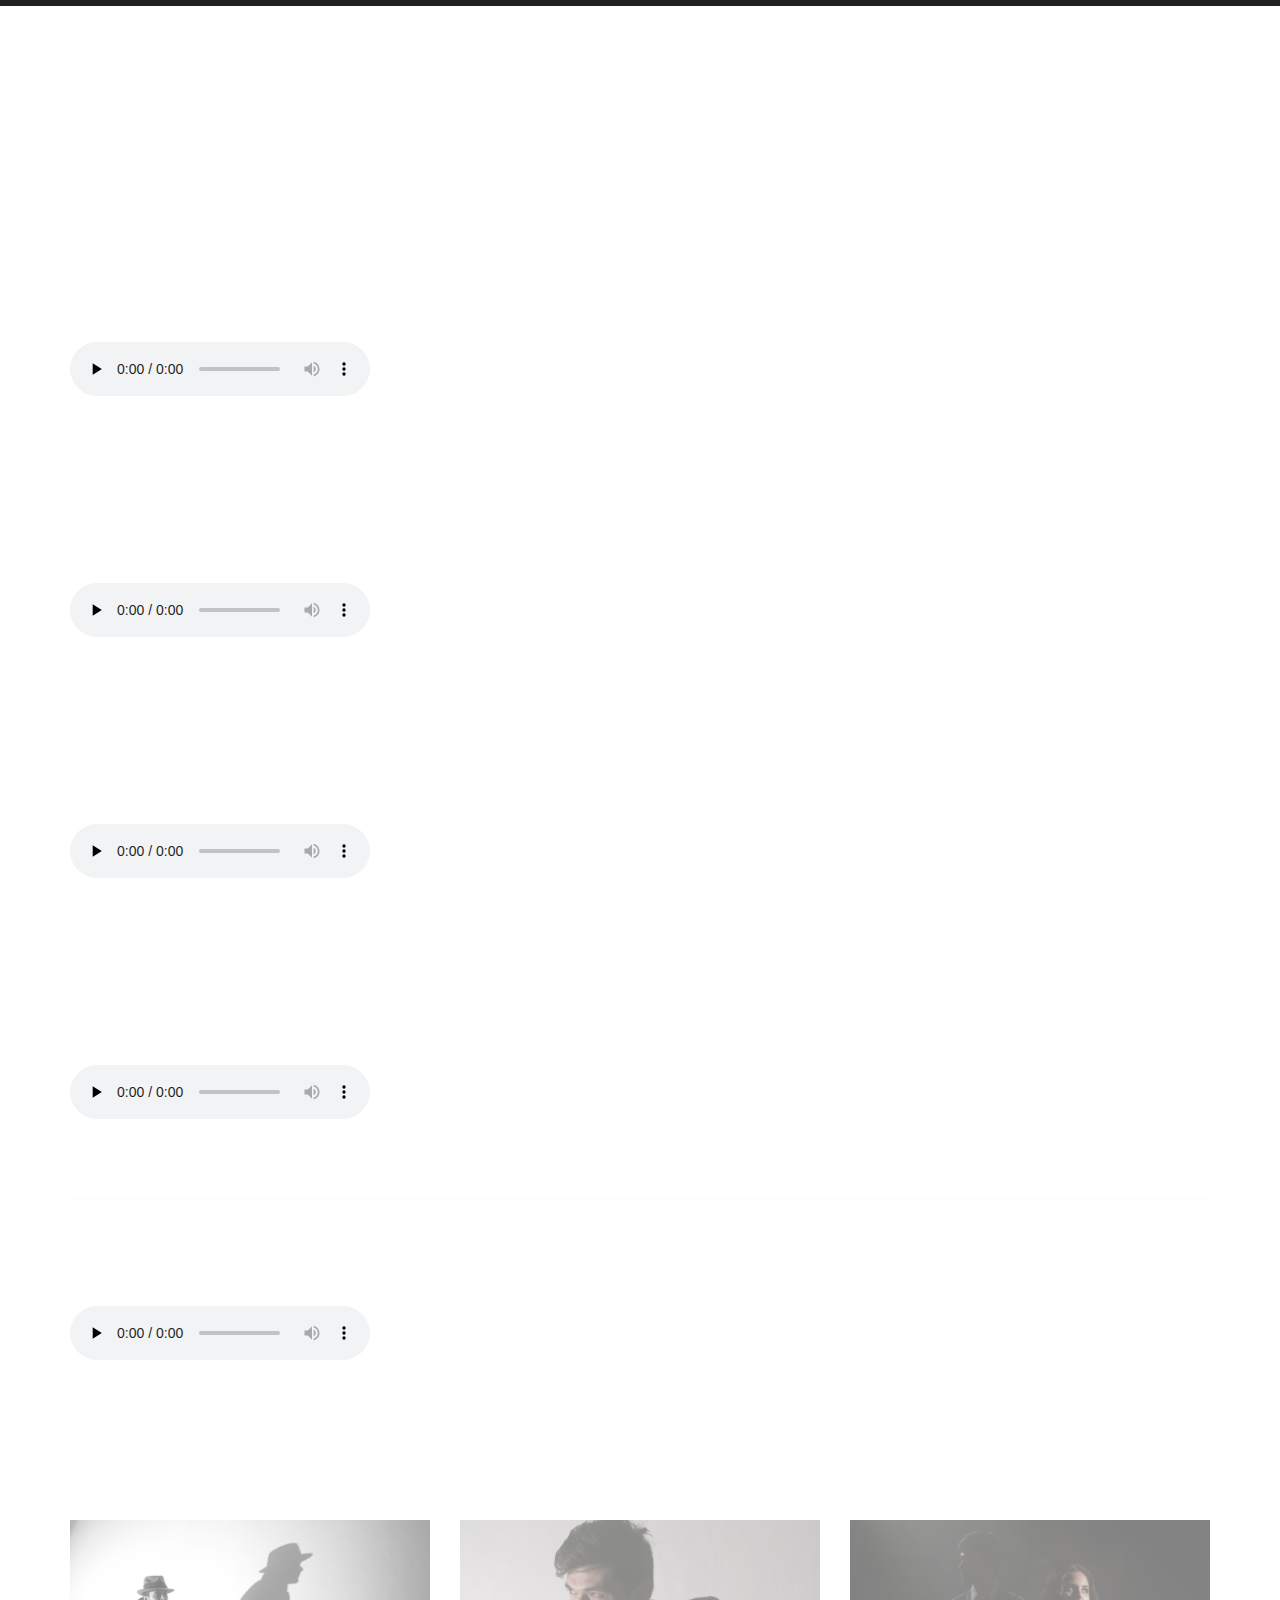
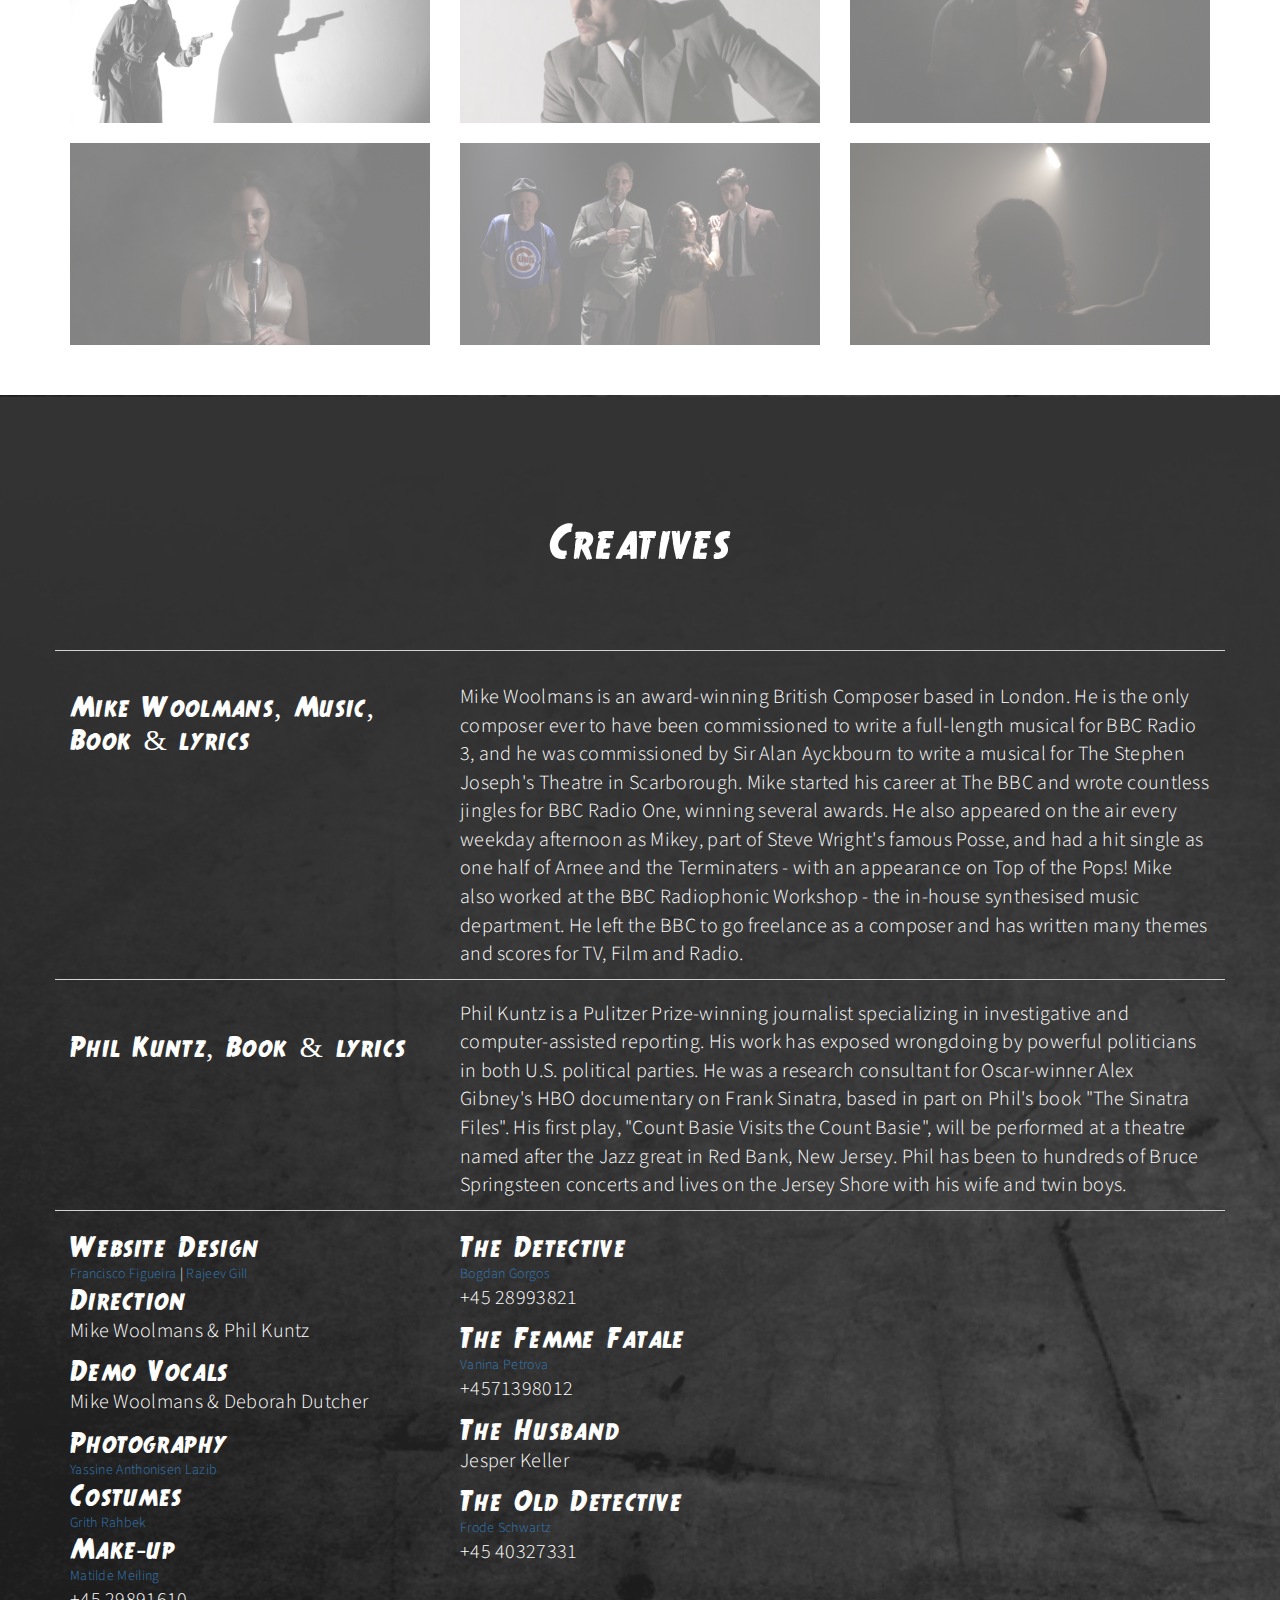
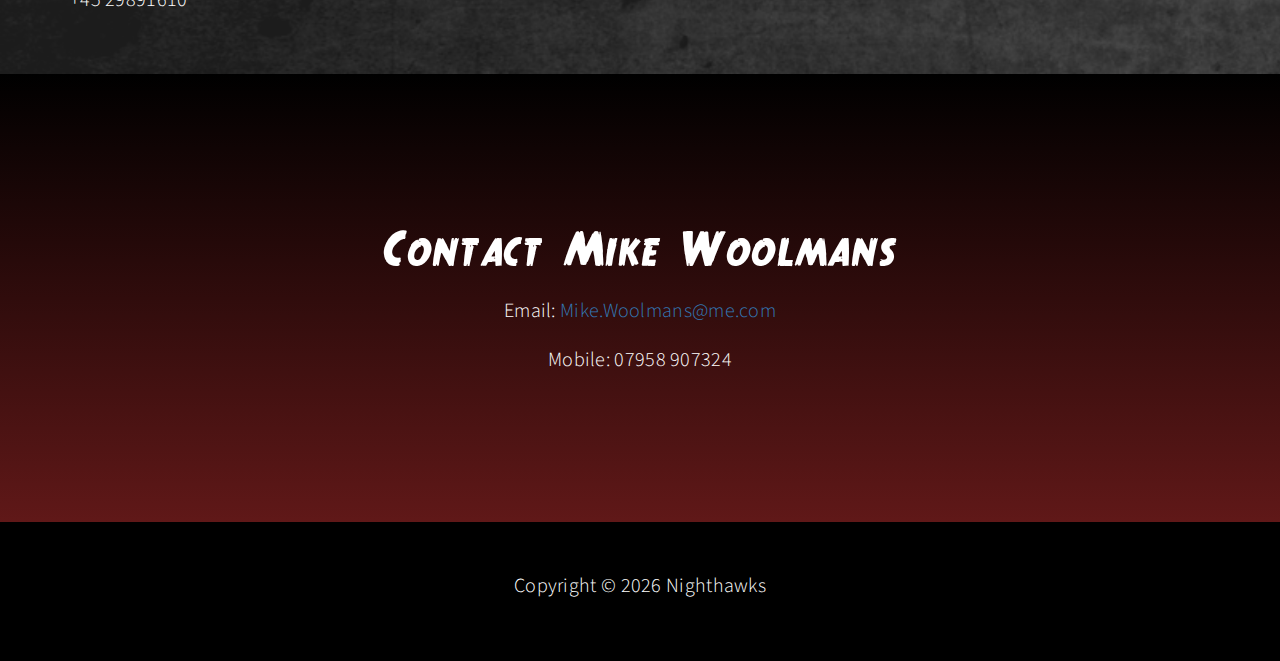
==== commit acdd96d1: "Errors changed, contact section height shunk" ====
--- a/index.html
+++ b/index.html
@@ -70,7 +70,7 @@
 					<div class="col-md-12 col-lg-6">
 						<div class="description">
 							<h3>A new musical drama</h3>
-							<p>NightHawks is a musical drama in development that uses the look and style of Film Noir to tell a tale of murder, treachery and revenge. Set in 1948 and modern-day Chicago, the production features a score that is eclectic with a jazz underlay – tuneful with nods to current sounds and production techniques, George Gershwin meets Vangelis and Peter Gabriel. Music is by Mike Woolmans, the award-winning British composer for film, TV and theatre. Book and lyrics are by Mike Woolmans and Phil Kuntz, the Pulitzer Prize-winning American journalist.</p>
+							<p>NightHawks is a musical drama in development that uses the look and style of Film Noir to tell a tale of murder, treachery and revenge. Set in 1948 and modern-day, the production features a score that is eclectic with a jazz underlay – tuneful with nods to current sounds and production techniques, George Gershwin meets Vangelis and Peter Gabriel. Music is by Mike Woolmans, the award-winning British composer for film, TV and theatre. Book and lyrics are by Mike Woolmans and Phil Kuntz, the Pulitzer Prize-winning American journalist.</p>
 							<a href="#" data-toggle="modal" data-target="#demo" class="button-outline"><button><i class="fa fa-video-camera"></i> WATCH THE VIDEO</button></a>
 						</div>
 					</div><!-- col-sm-6 -->
@@ -133,7 +133,7 @@
 			<div class="row feature backwards">
 				<div class="col-md-6 info">
 					<h2>Old Detective Valente</h2>
-					<p>Our hero 60 years later. He's mostly confined to a nursing home, no longer well enough to in a nursing home, no longer well enough to see his beloved Chicago Cubs at Wrigley Field. He loves telling war stories from his days as one of the Windy City’s most famous detectives. More than anything, he wants the world to remember his greatest victory on his terms – as a masterful piece of detective work that sent a dangerous traitor to the electric chair. Nobody needs to know the sloppy details of police work that today’s bleeding-heart, pussy-footed liberals might find objectionable. They never lived on the verge of nuclear annihilation at the hands of an evil communist menace. He’s become an irascible old coot in his old age but his mind is still razor sharp. He slobs around the nursing home, baiting the staff, but uses his laptop to endlessly view old news clips of his glory days. He never married.</p>
+					<p>Our hero 60 years later. He's mostly confined to a nursing home, no longer well enough to see his beloved Chicago Cubs at Wrigley Field. He loves telling war stories from his days as one of the Windy City’s most famous detectives. More than anything, he wants the world to remember his greatest victory on his terms – as a masterful piece of detective work that sent a dangerous traitor to the electric chair. Nobody needs to know the sloppy details of police work that today’s bleeding-heart, pussy-footed liberals might find objectionable. They never lived on the verge of nuclear annihilation at the hands of an evil communist menace. He’s become an irascible old coot in his old age but his mind is still razor sharp. He slobs around the nursing home, baiting the staff, but uses his laptop to endlessly view old news clips of his glory days. He never married.</p>
 				</div>
 				<div class="col-md-6 image third">
 				</div>
@@ -351,6 +351,10 @@
 				        <div class="col-md-12 credits">
 			                <h2>Direction</h2>
 			                <p>Mike Woolmans & Phil Kuntz</p>
+				        </div>
+				        <div class="col-md-12 credits">
+			                <h2>Demo Vocals</h2>
+			                <p>Mike Woolmans & Deborah Dutcher</p>
 				        </div>
 				        <div class="col-md-12 credits">
 			                <h2>Photography</h2>
--- a/css/style.css
+++ b/css/style.css
@@ -262,7 +262,8 @@
     border-radius: 1px;
 }
 
-@media screen and (min-width : 481px) {
+/* Only for Desktop */
+@media screen and (min-width : 992px) {
     #gallery .out img {
     opacity: 0.5;
     filter: alpha(opacity=50); /* For IE8 and earlier */
@@ -670,7 +671,7 @@
 CONTACT US *************/
 
 #contact {
-    height: 600px;
+    height: 448px;
     background-image: linear-gradient( black, #601818 );
 }
 
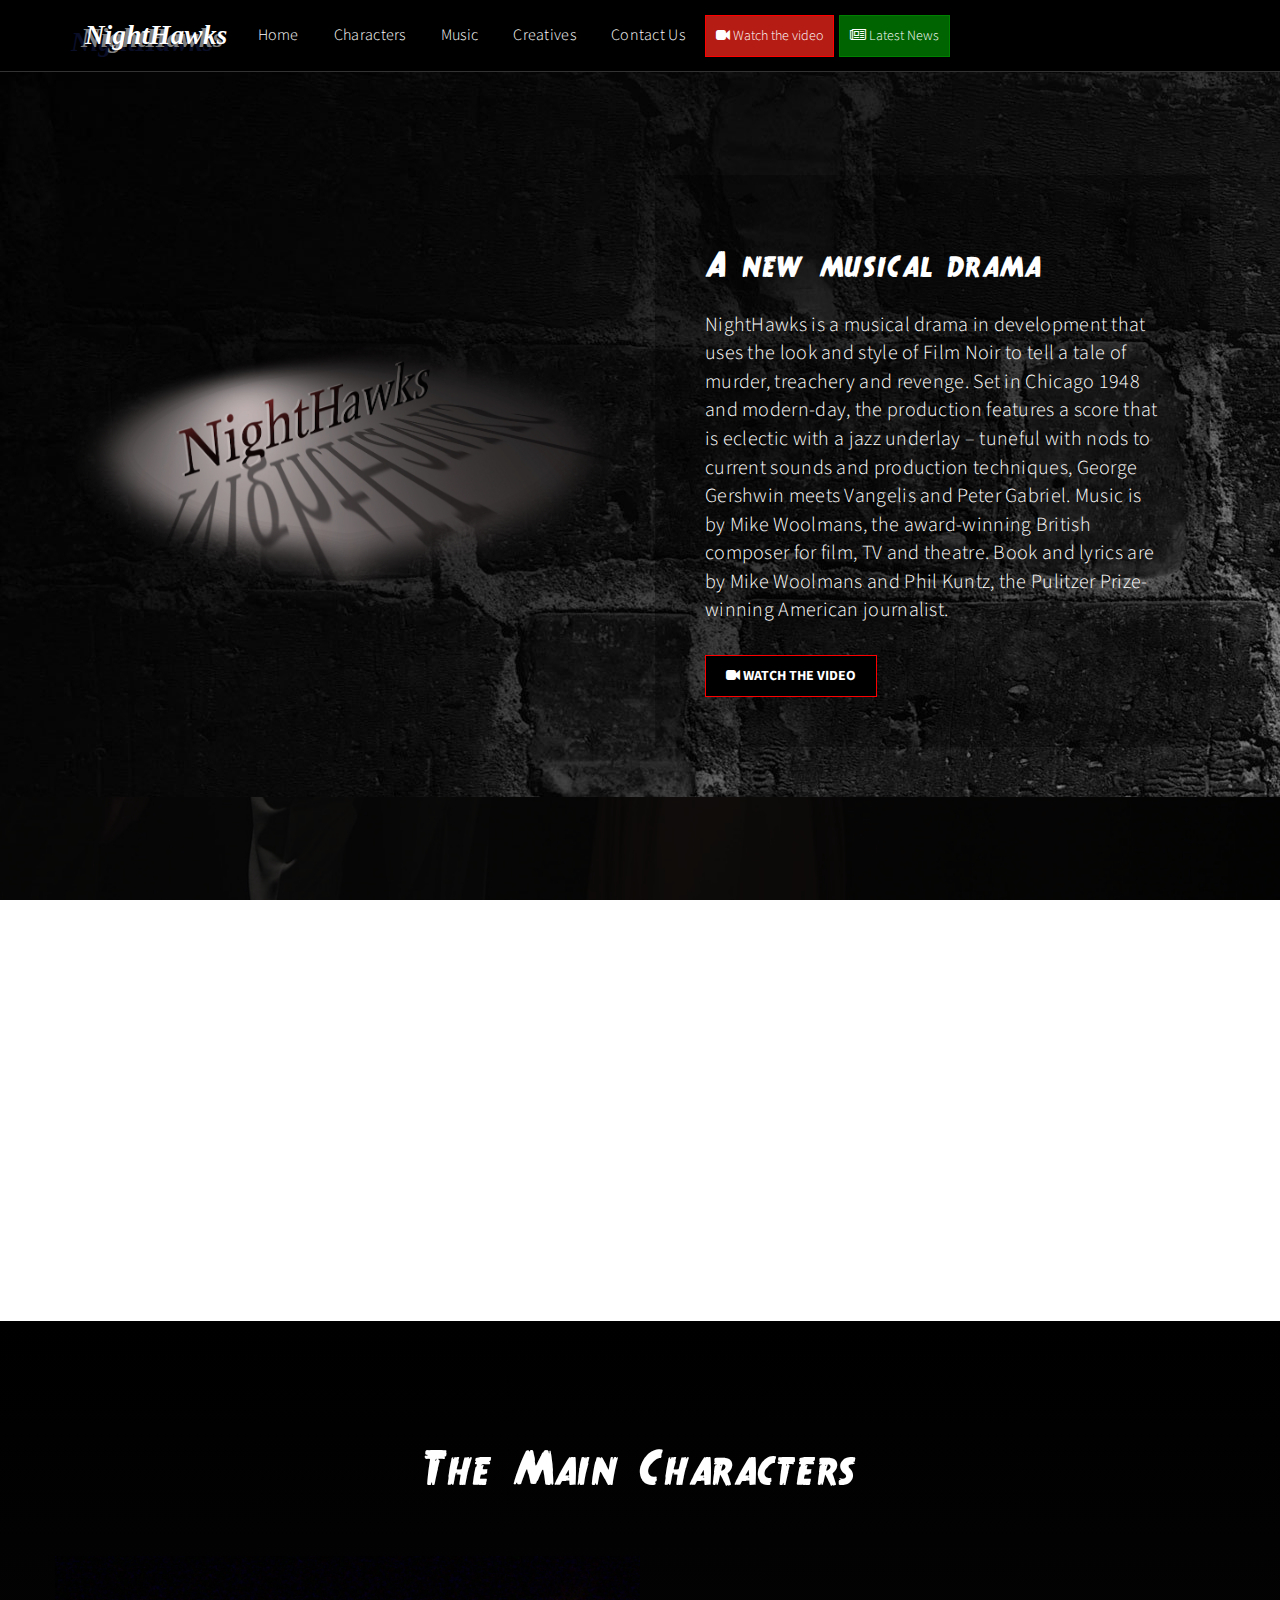
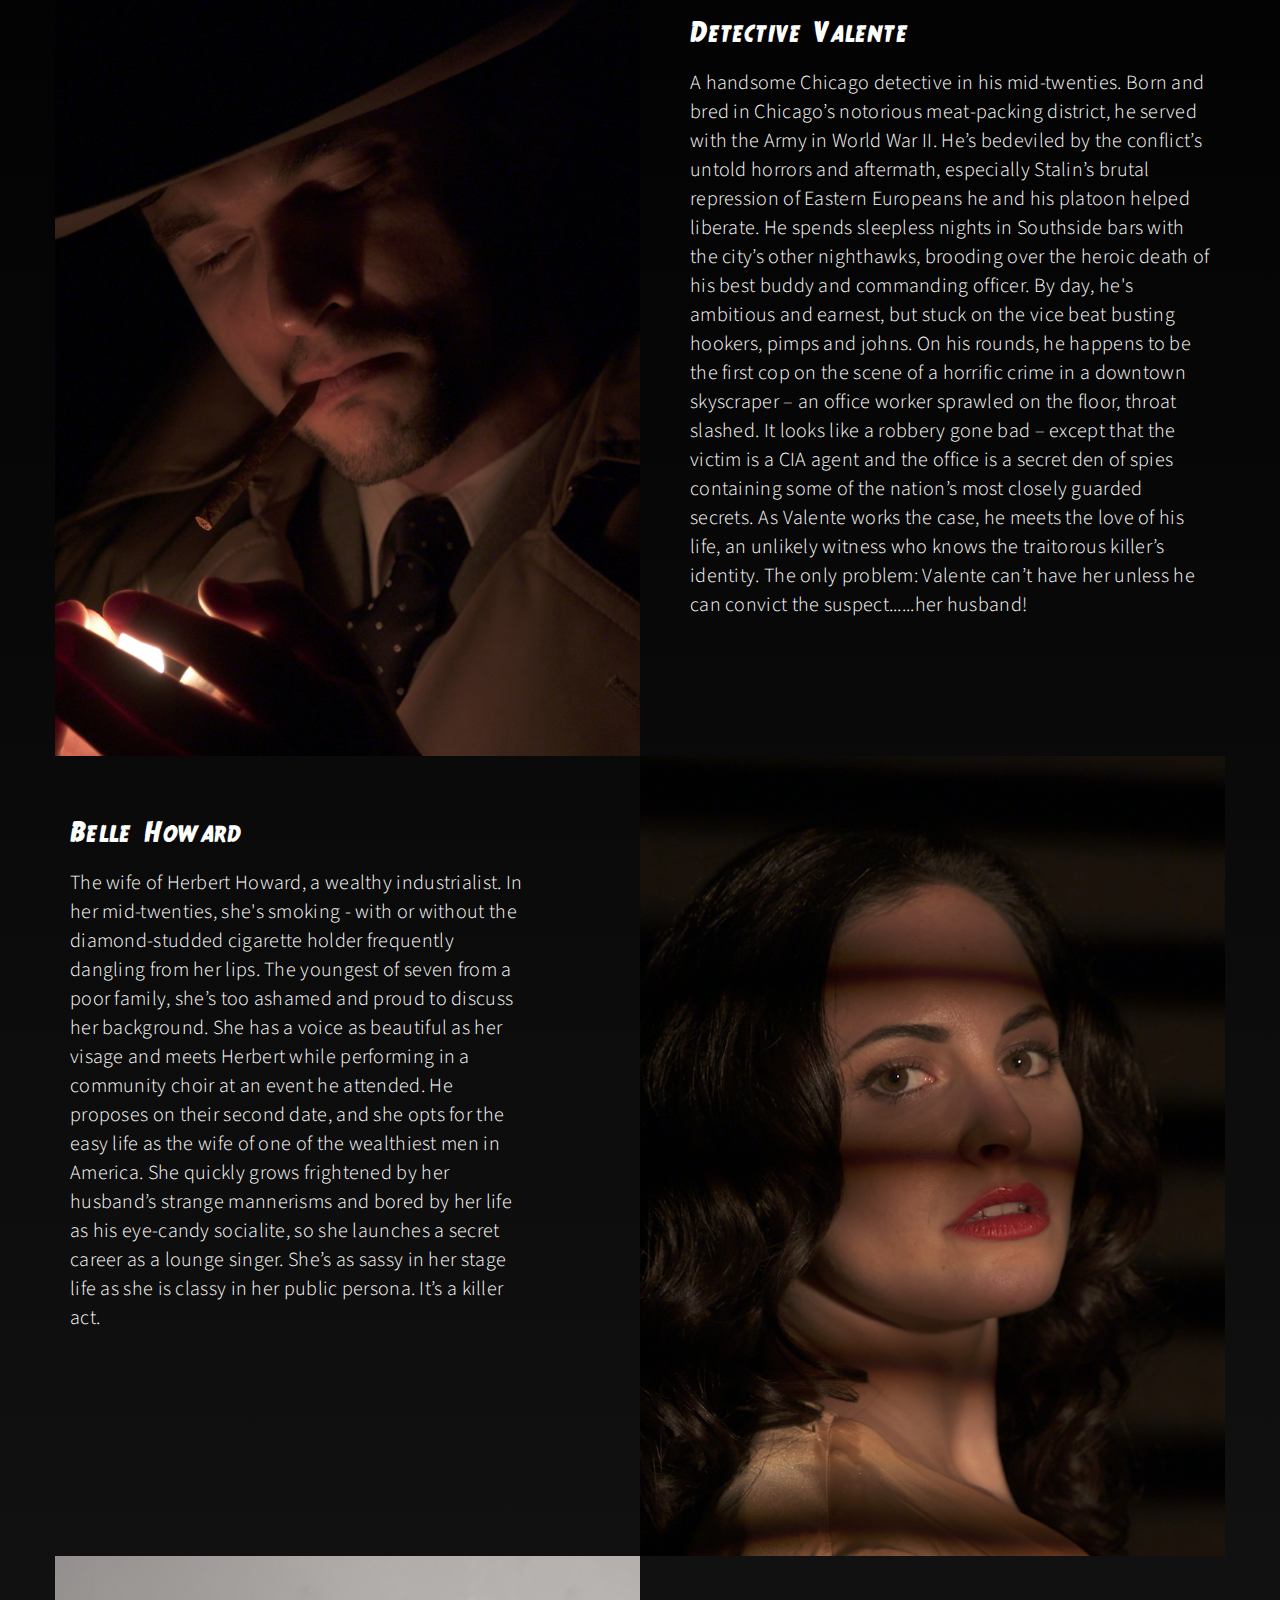
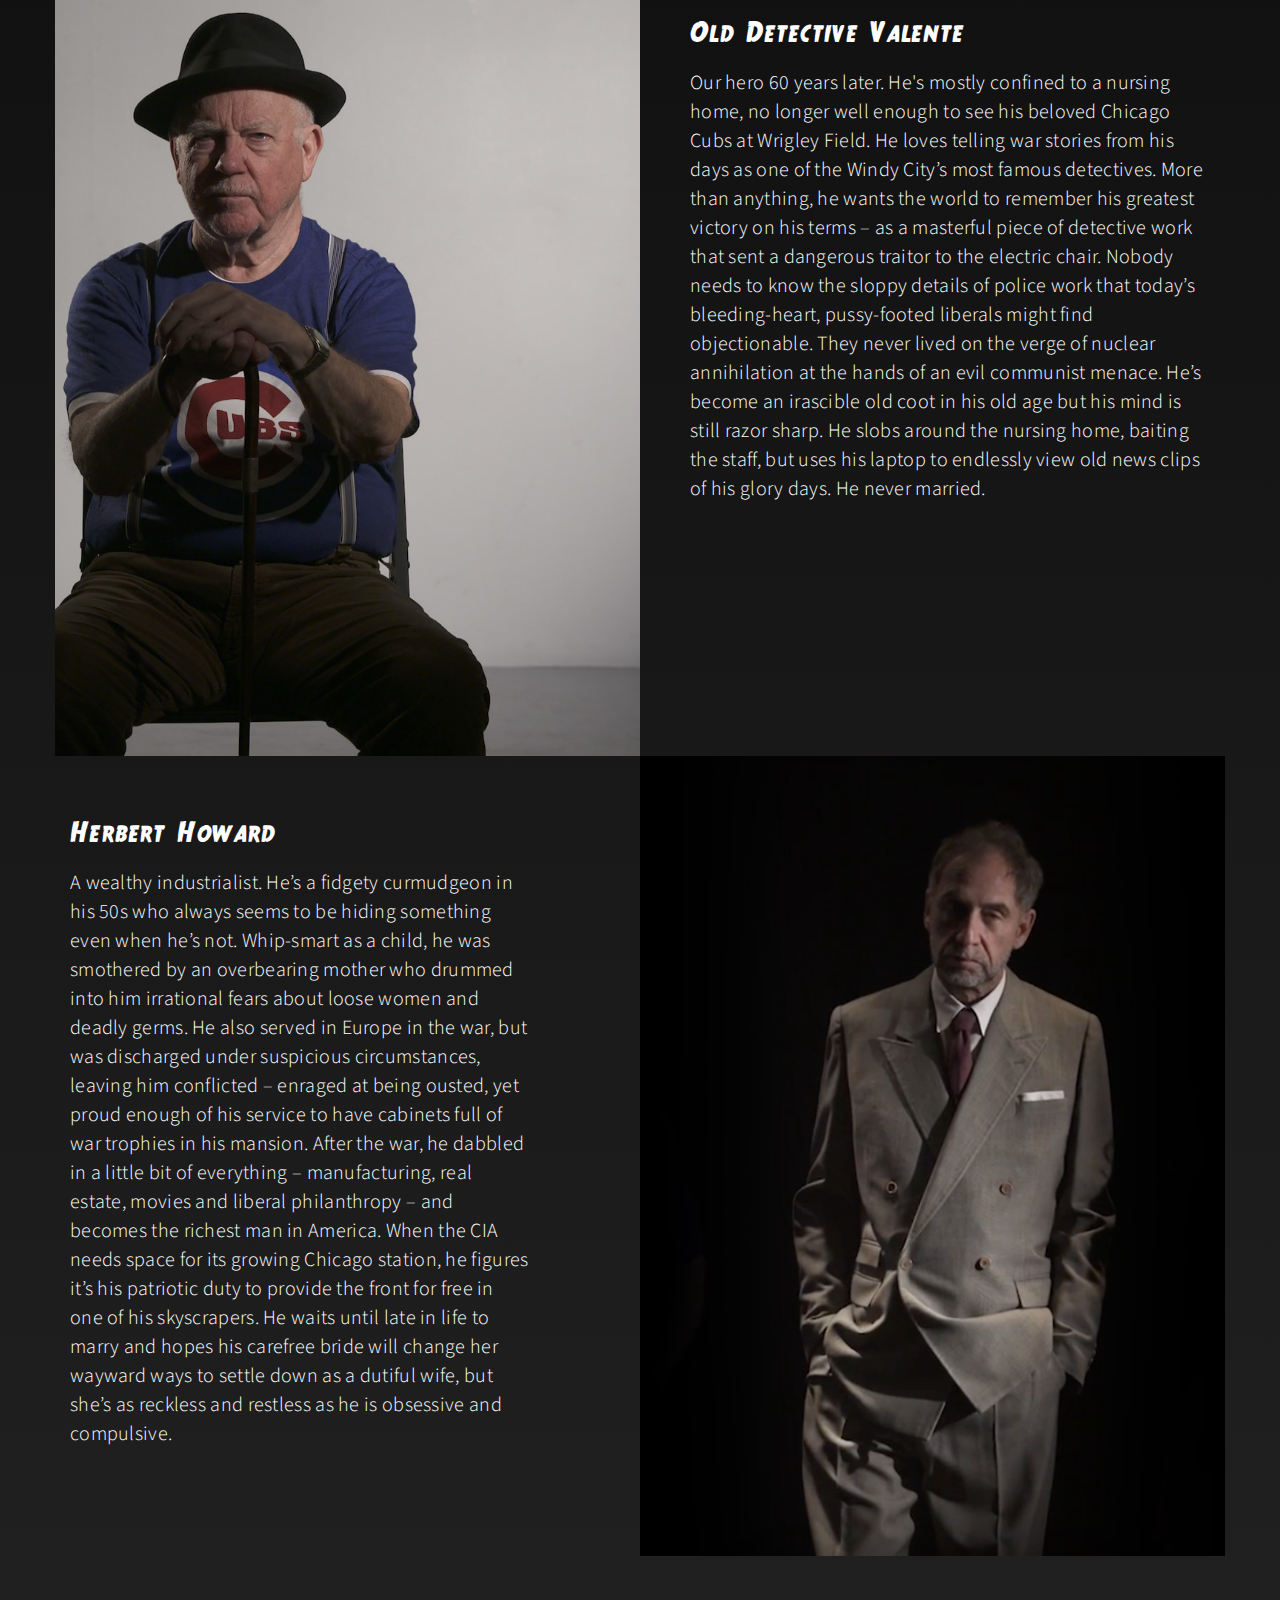
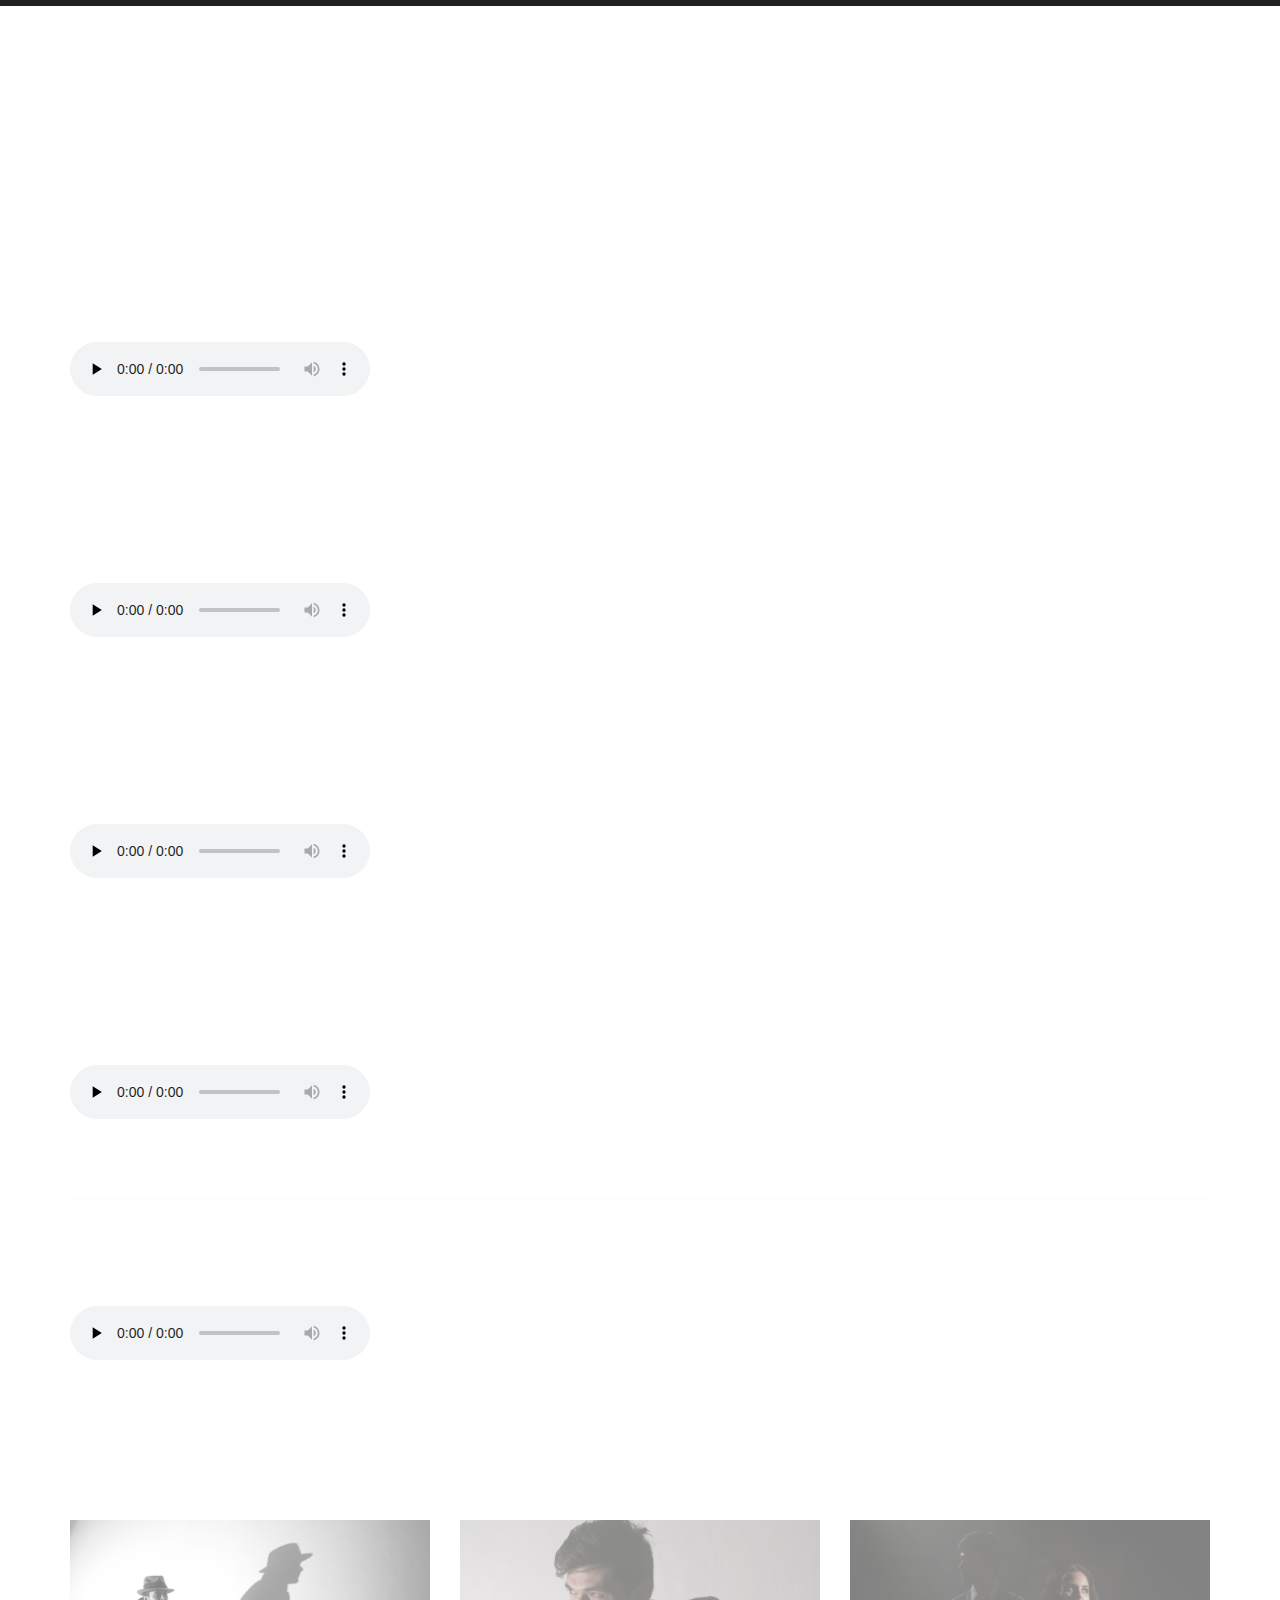
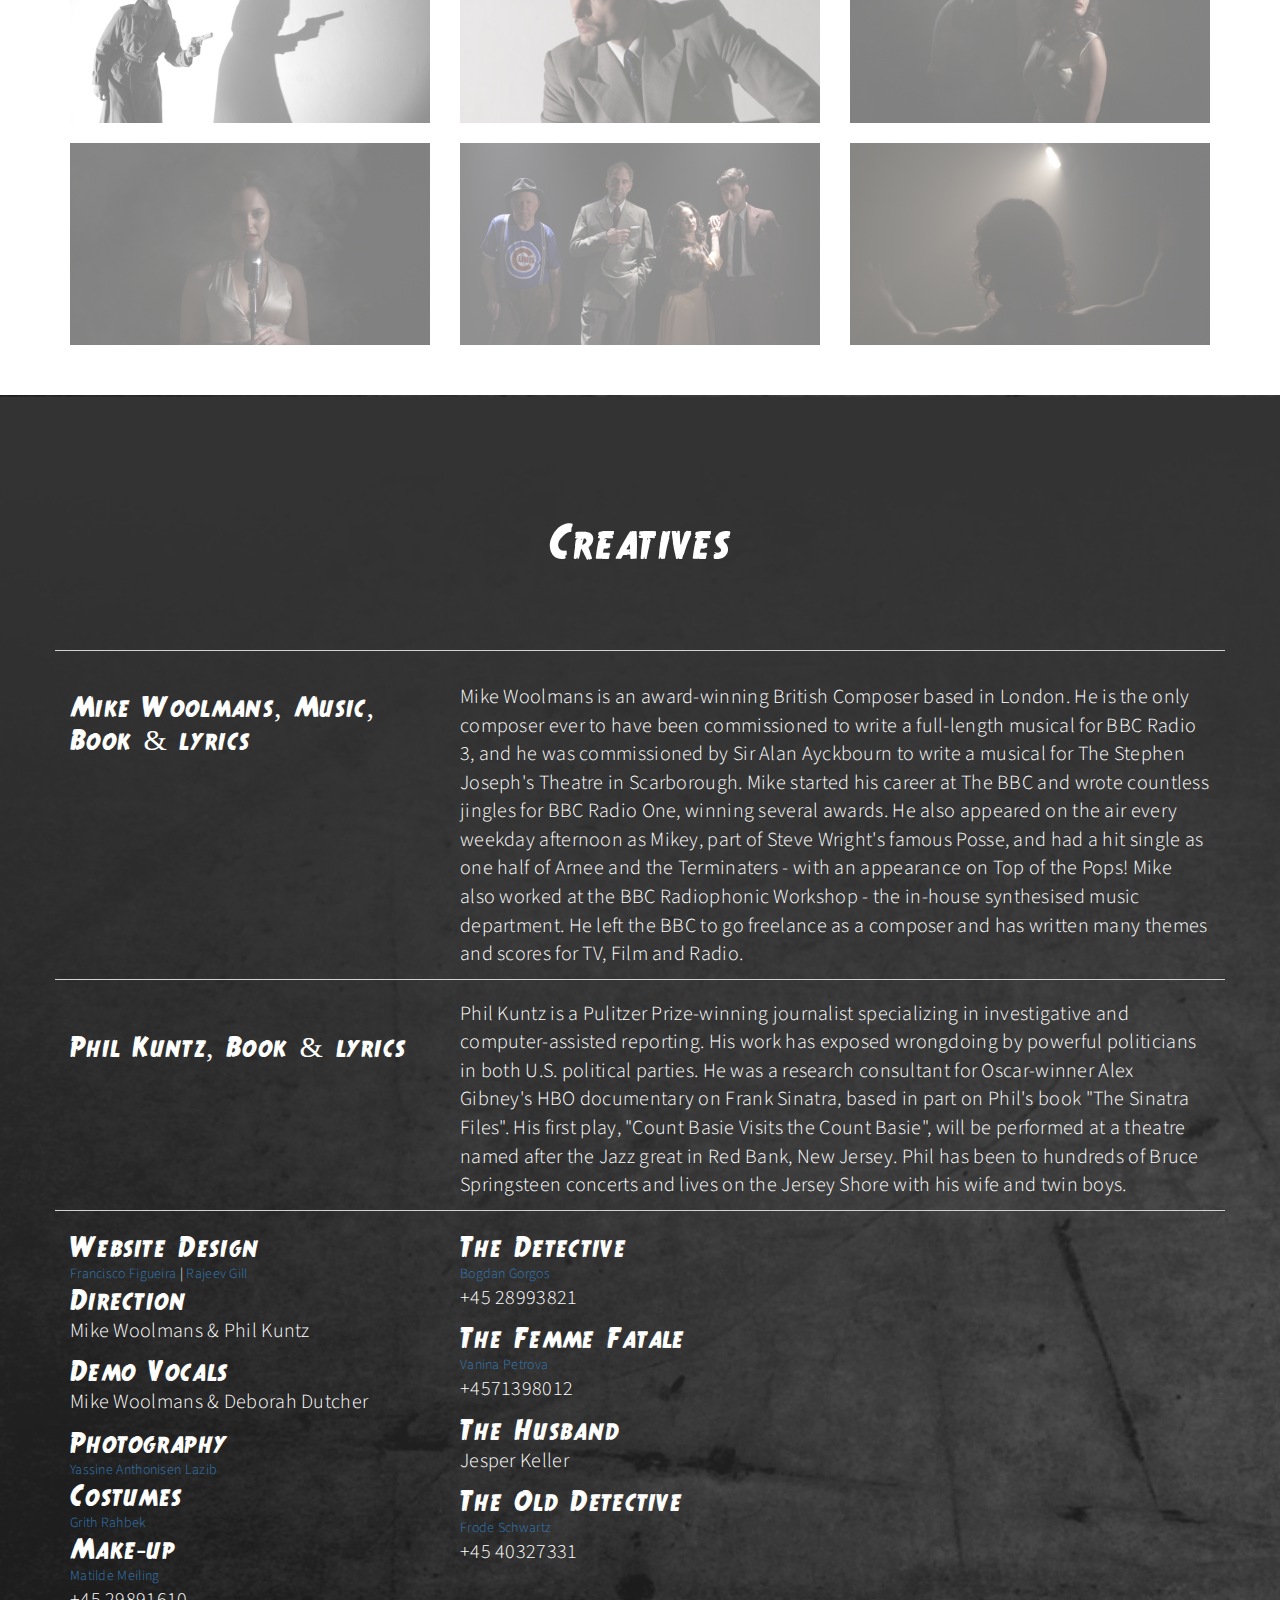
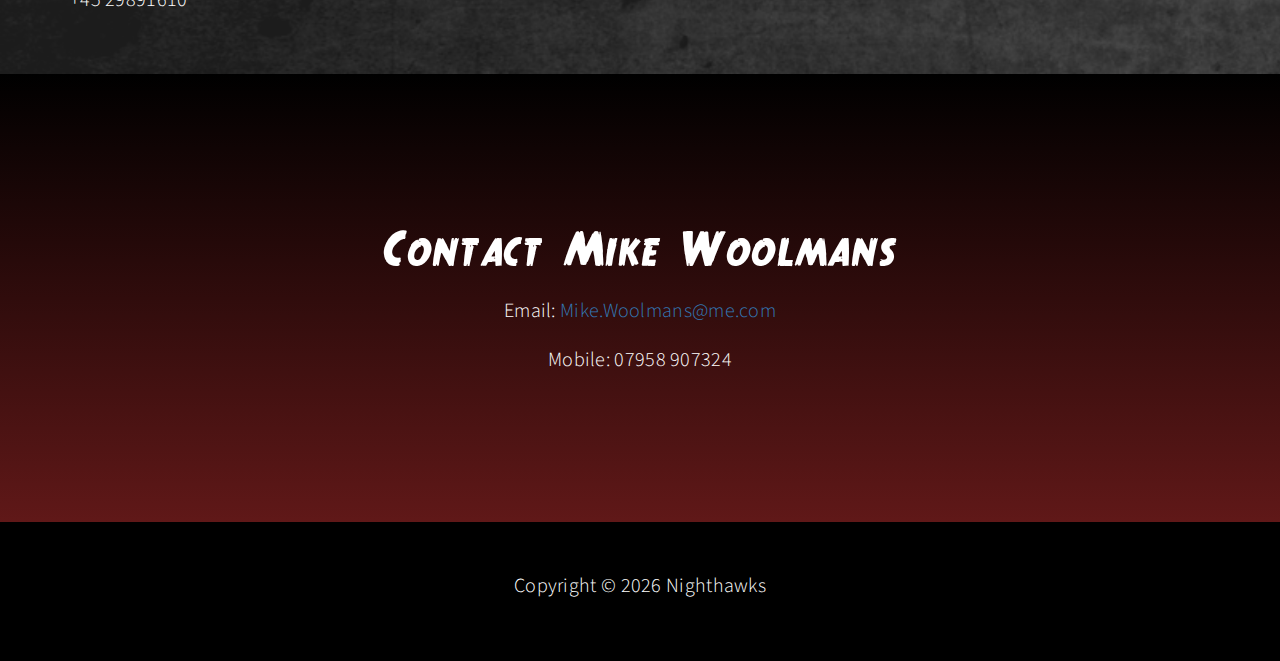
==== commit 93e9361f: "Typos" ====
--- a/index.html
+++ b/index.html
@@ -70,7 +70,7 @@
 					<div class="col-md-12 col-lg-6">
 						<div class="description">
 							<h3>A new musical drama</h3>
-							<p>NightHawks is a musical drama in development that uses the look and style of Film Noir to tell a tale of murder, treachery and revenge. Set in 1948 and modern-day, the production features a score that is eclectic with a jazz underlay – tuneful with nods to current sounds and production techniques, George Gershwin meets Vangelis and Peter Gabriel. Music is by Mike Woolmans, the award-winning British composer for film, TV and theatre. Book and lyrics are by Mike Woolmans and Phil Kuntz, the Pulitzer Prize-winning American journalist.</p>
+							<p>NightHawks is a musical drama in development that uses the look and style of Film Noir to tell a tale of murder, treachery and revenge. Set in Chicago 1948 and modern-day, the production features a score that is eclectic with a jazz underlay – tuneful with nods to current sounds and production techniques, George Gershwin meets Vangelis and Peter Gabriel. Music is by Mike Woolmans, the award-winning British composer for film, TV and theatre. Book and lyrics are by Mike Woolmans and Phil Kuntz, the Pulitzer Prize-winning American journalist.</p>
 							<a href="#" data-toggle="modal" data-target="#demo" class="button-outline"><button><i class="fa fa-video-camera"></i> WATCH THE VIDEO</button></a>
 						</div>
 					</div><!-- col-sm-6 -->
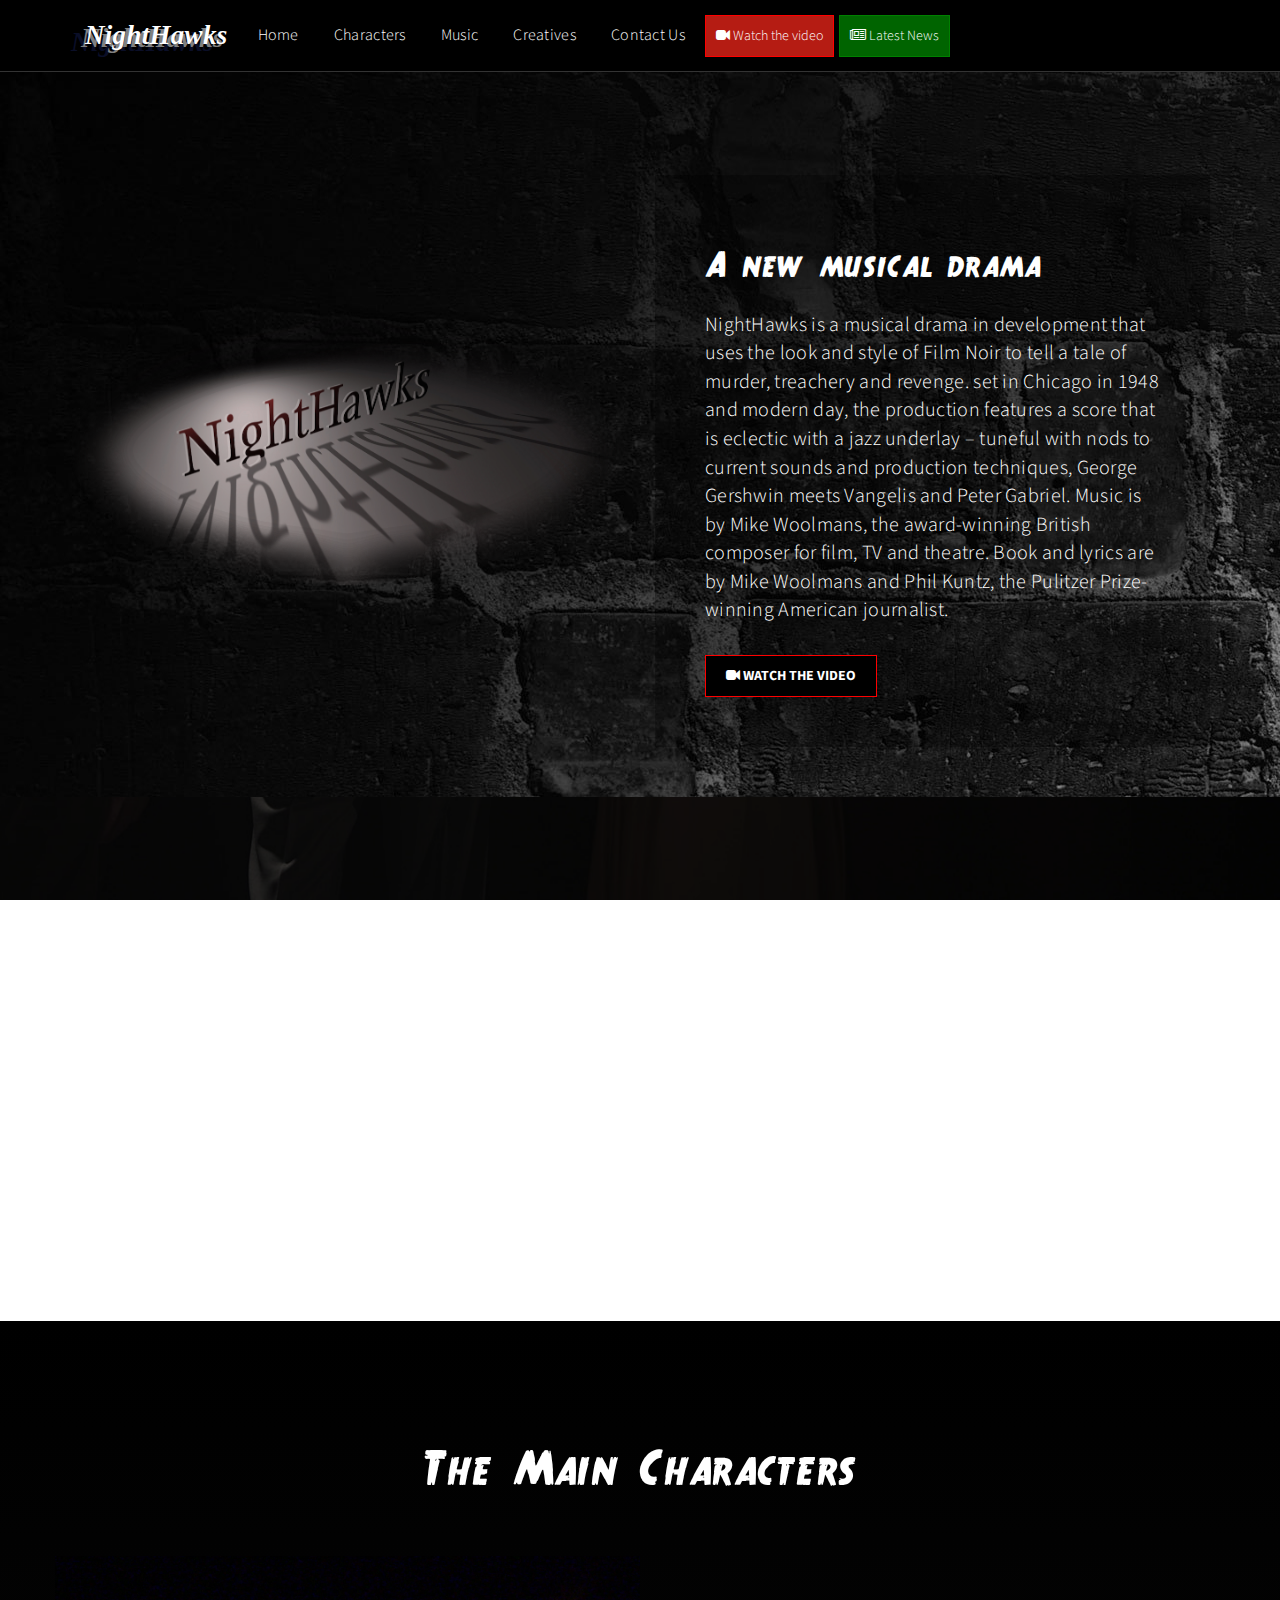
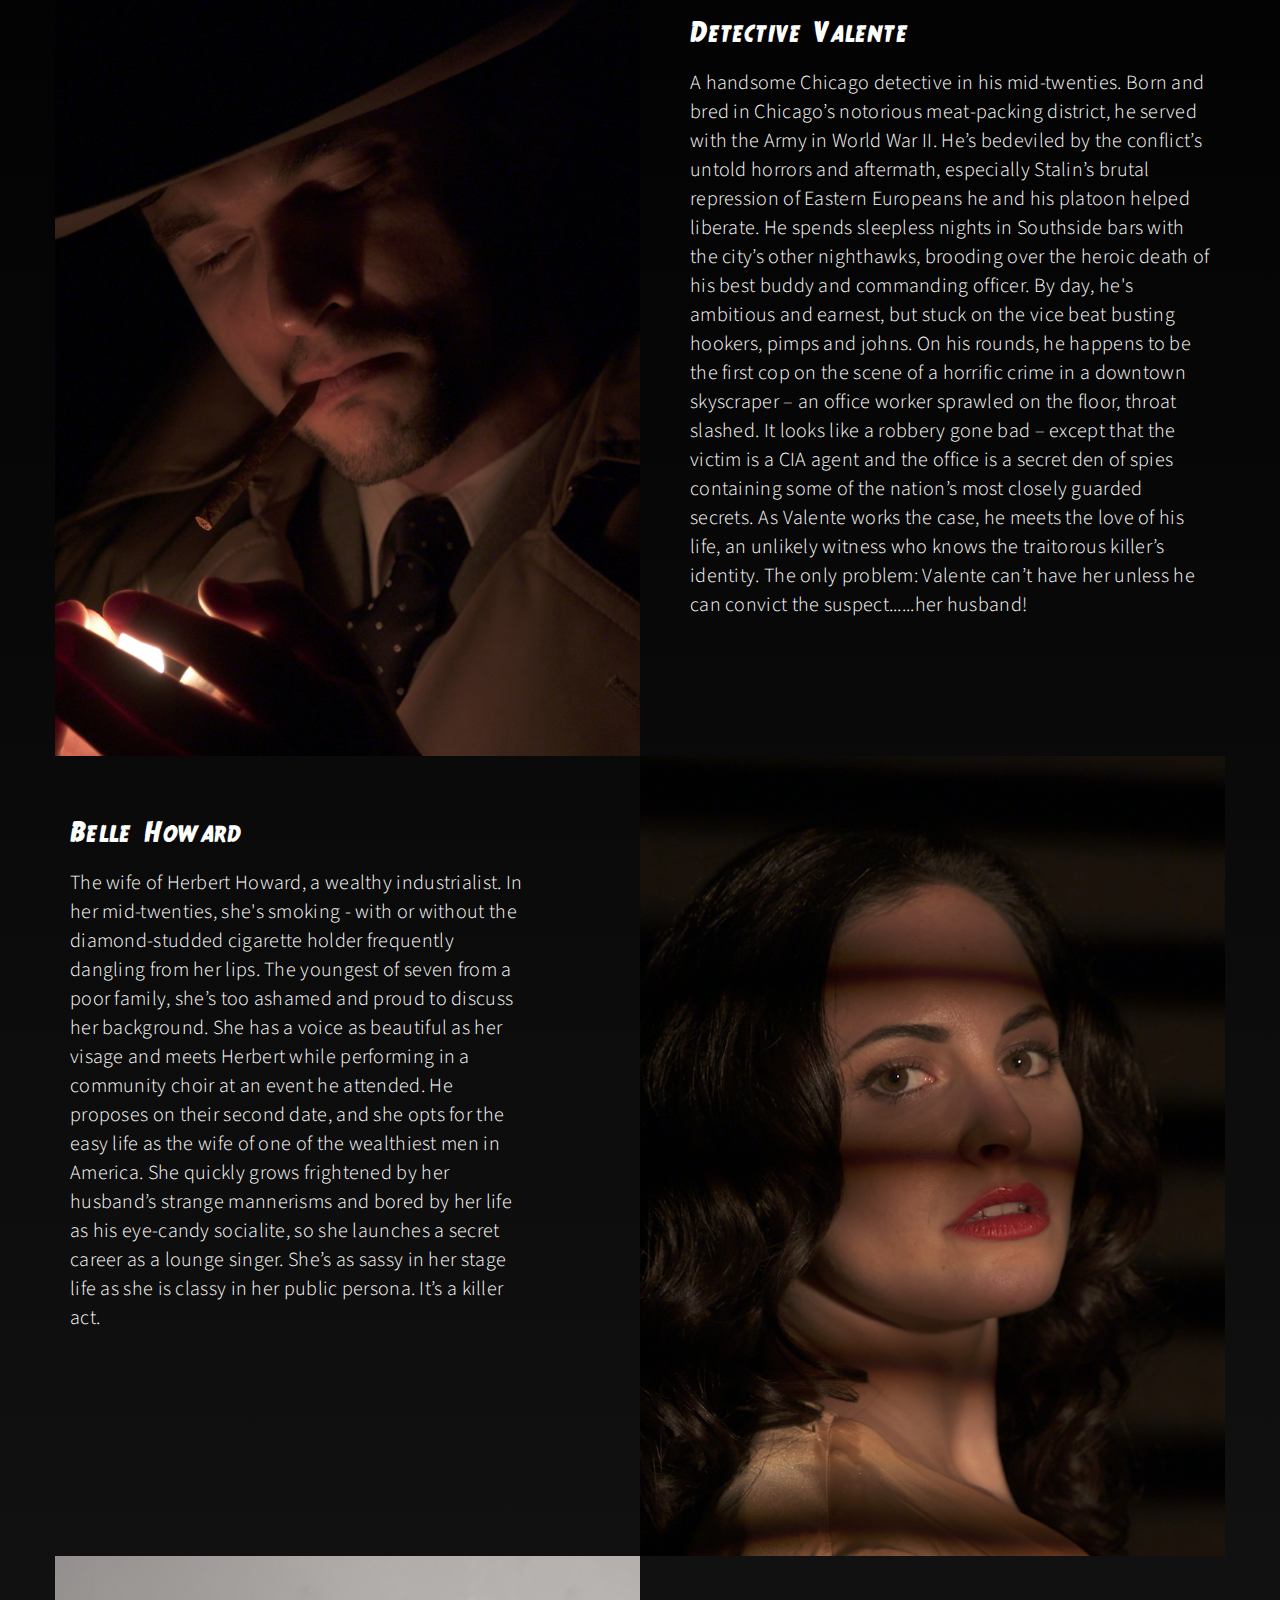
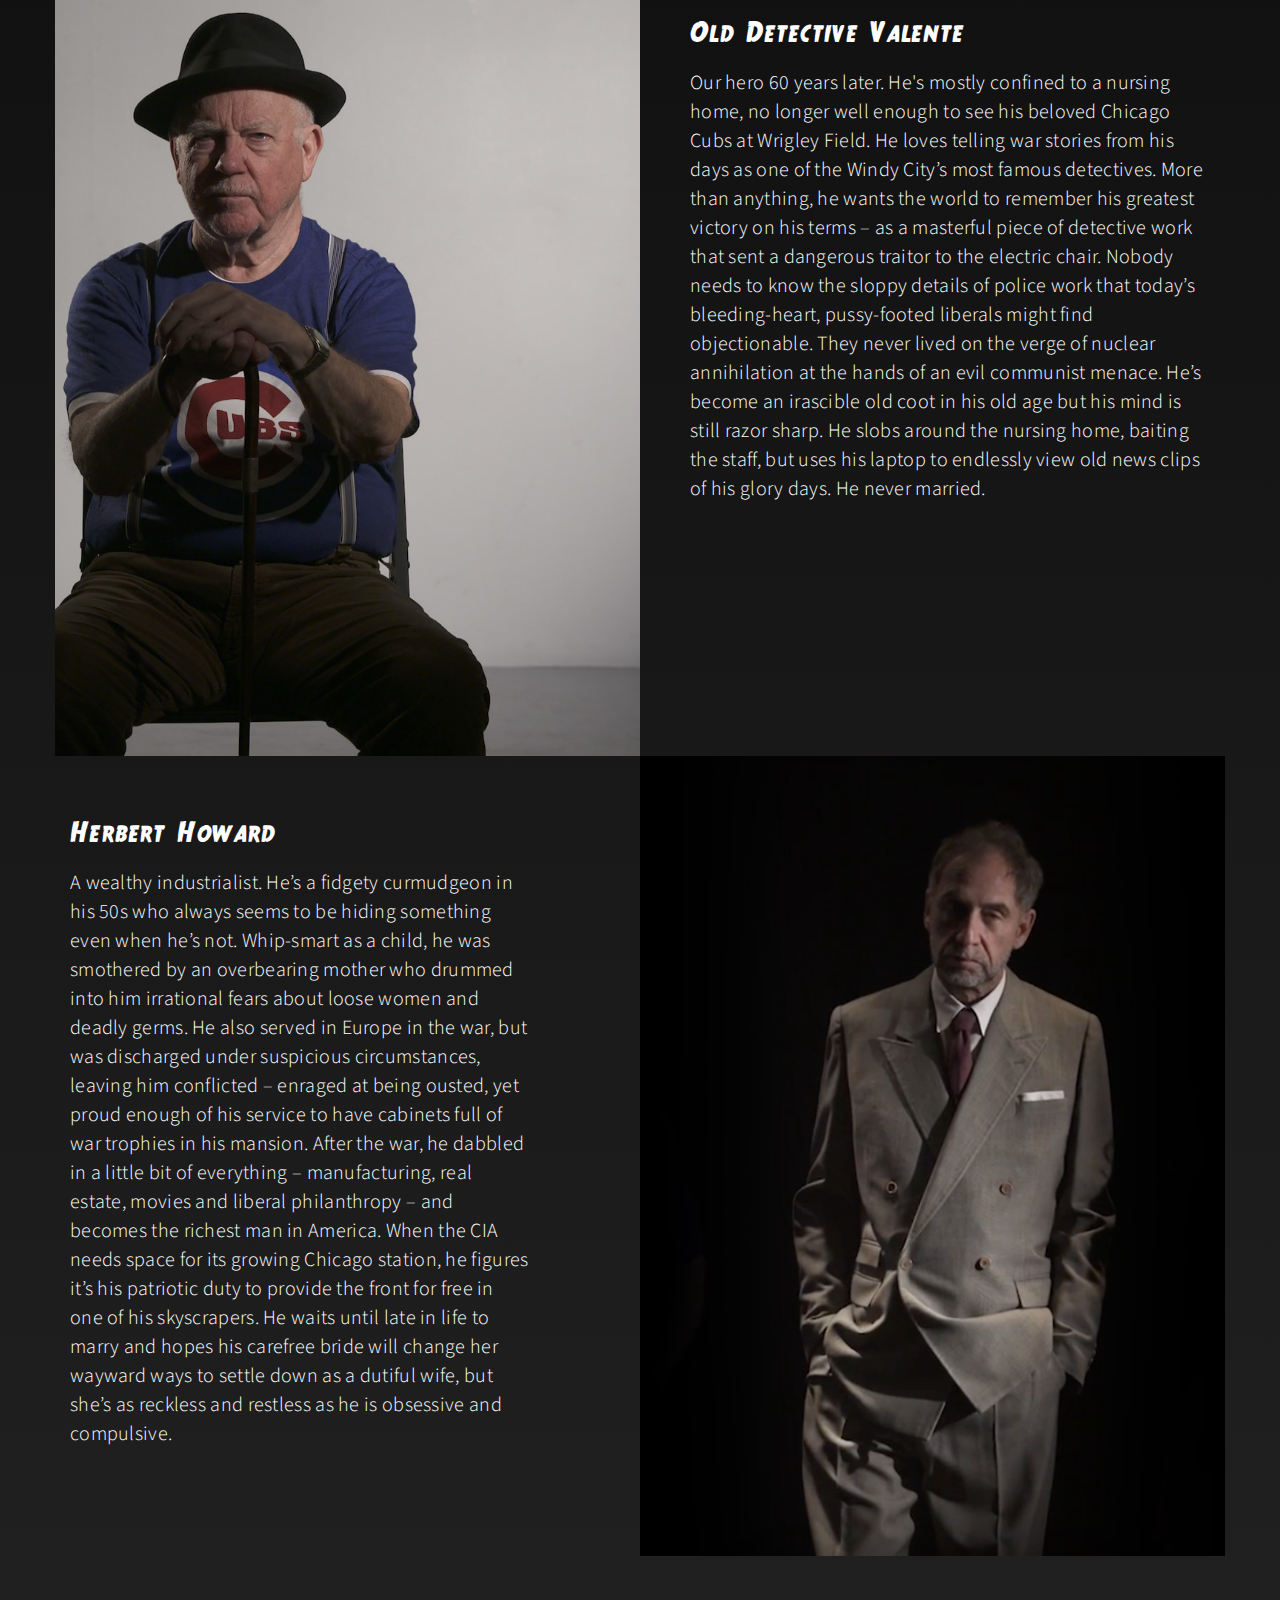
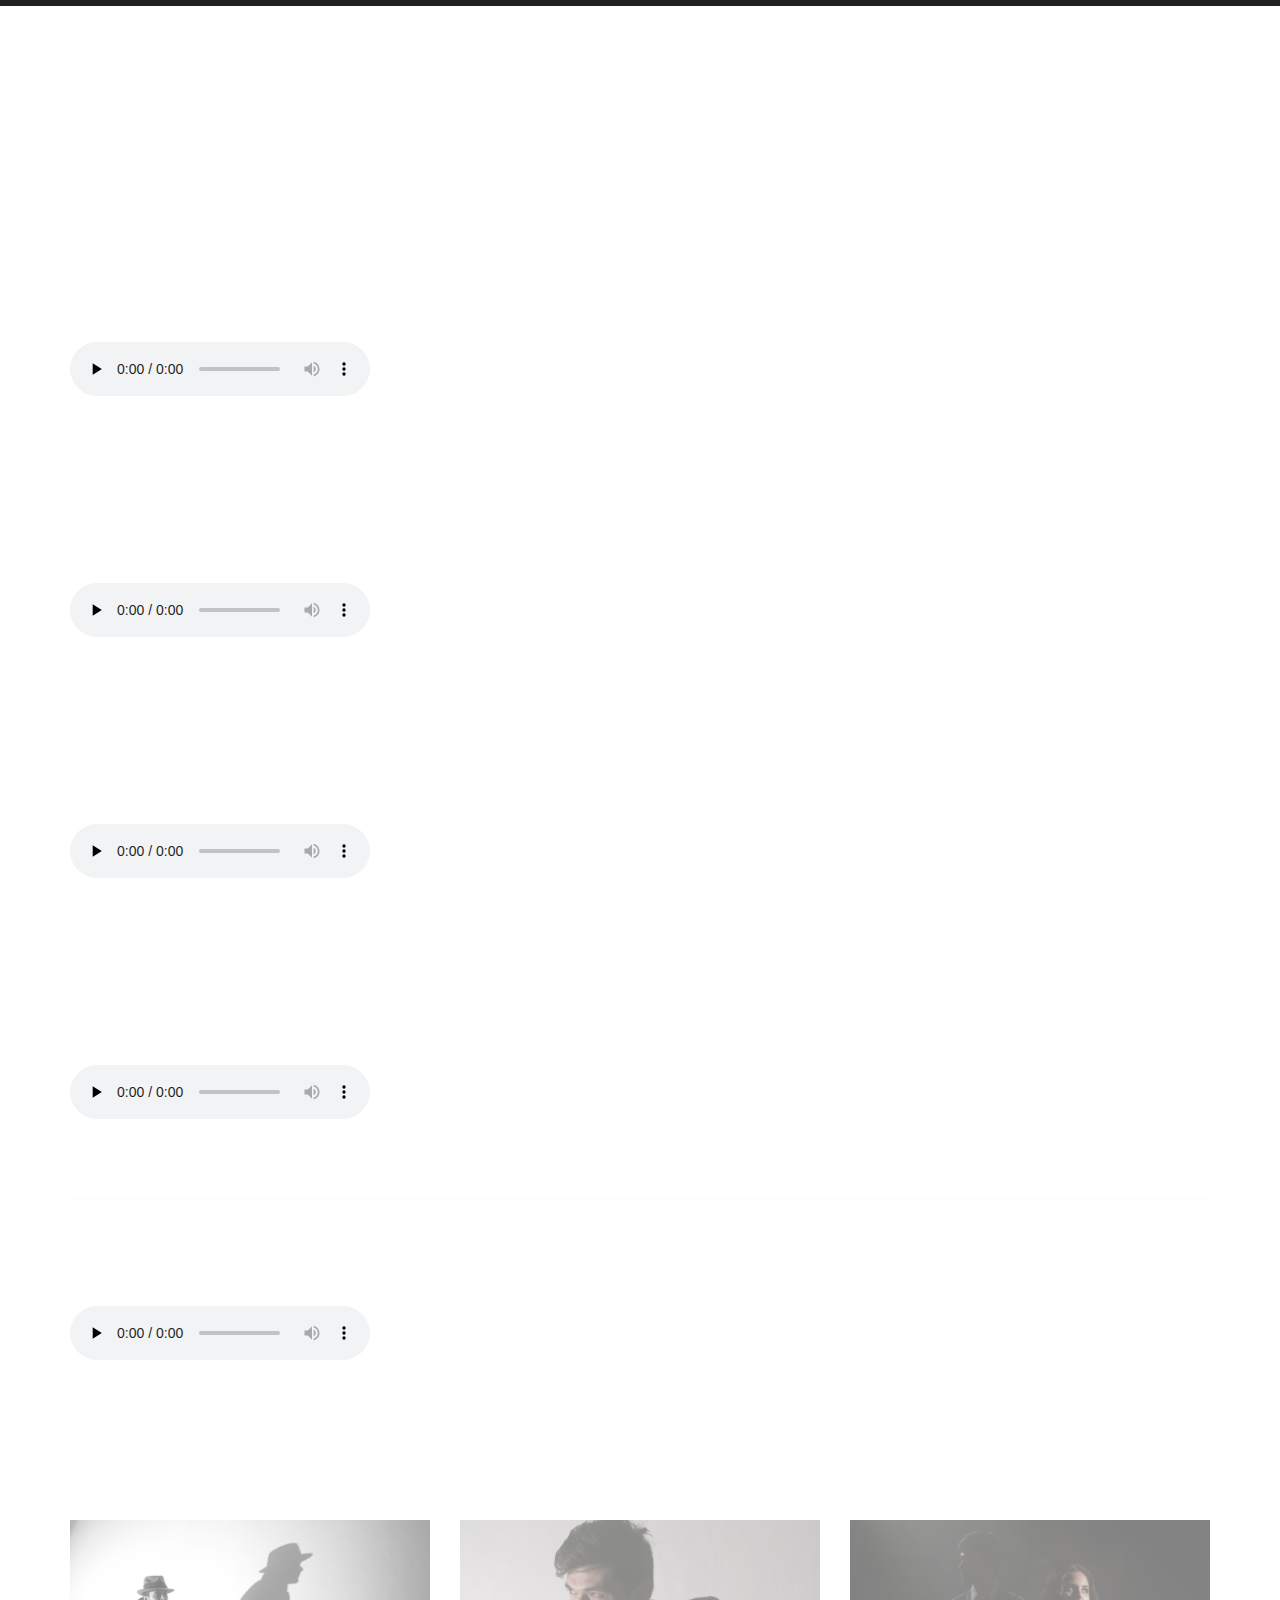
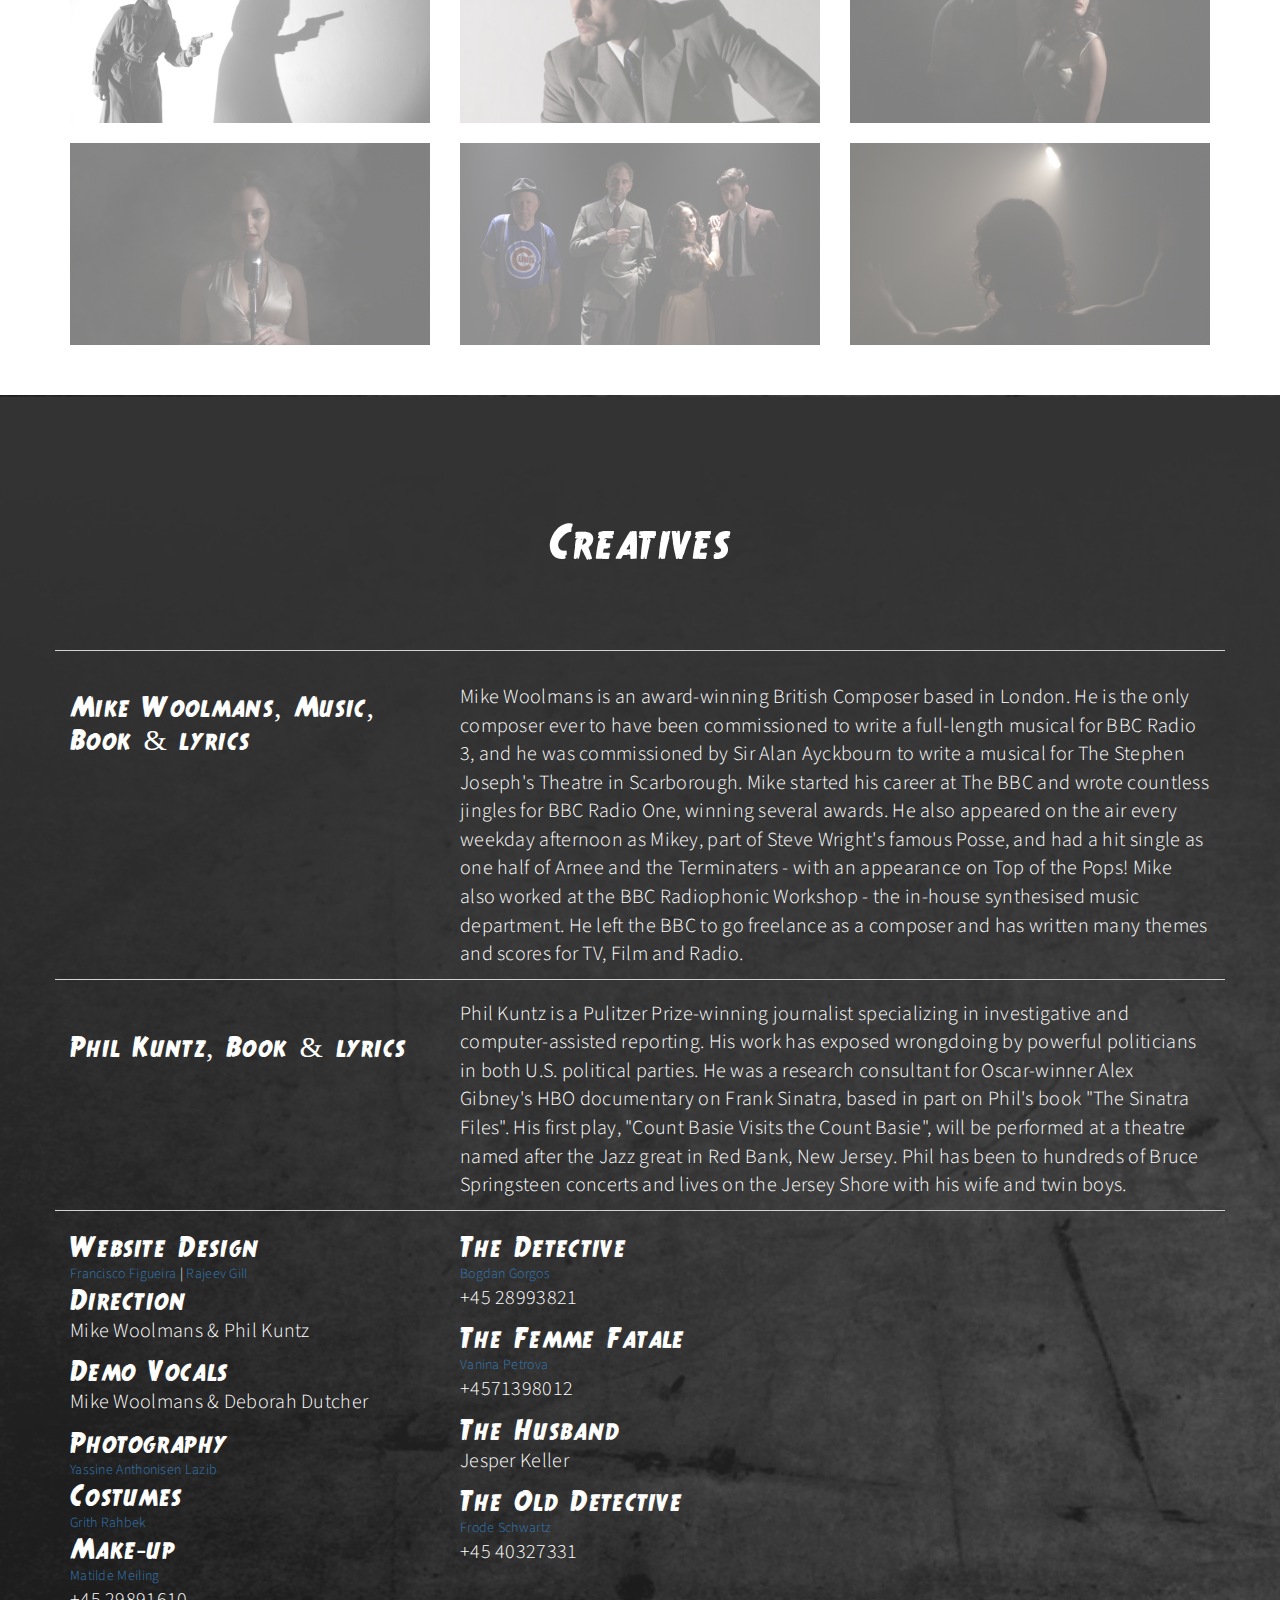
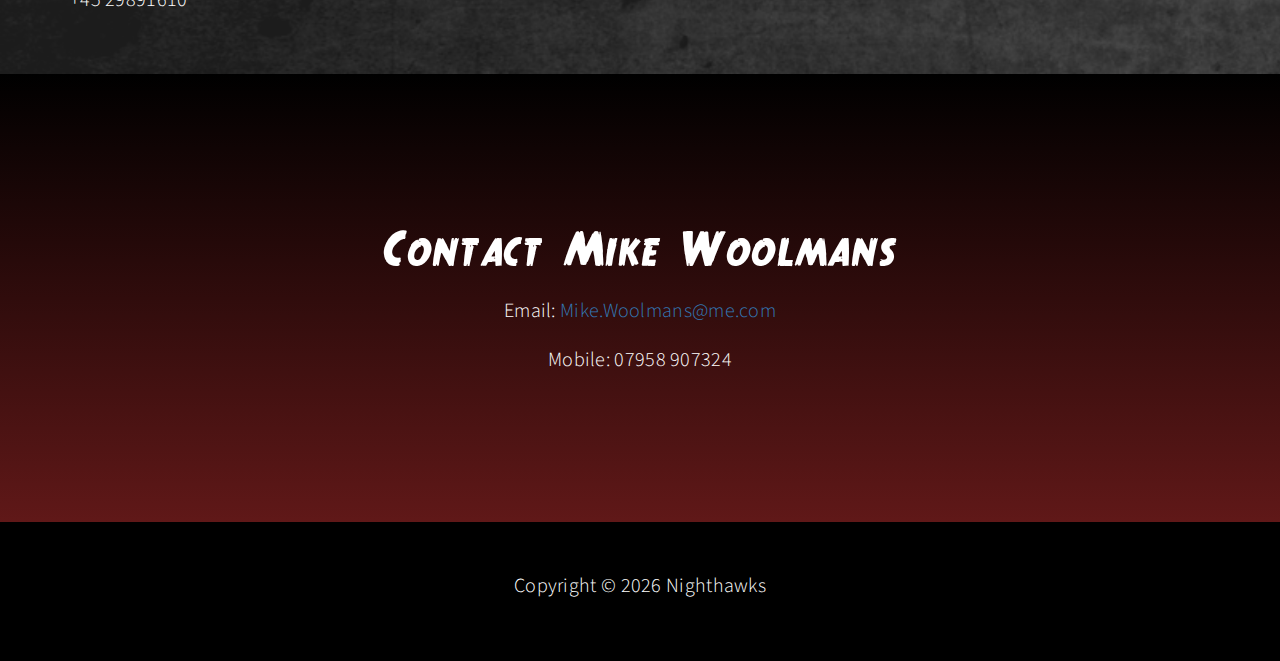
==== commit 919553a1: "typos" ====
--- a/index.html
+++ b/index.html
@@ -70,7 +70,7 @@
 					<div class="col-md-12 col-lg-6">
 						<div class="description">
 							<h3>A new musical drama</h3>
-							<p>NightHawks is a musical drama in development that uses the look and style of Film Noir to tell a tale of murder, treachery and revenge. Set in Chicago 1948 and modern-day, the production features a score that is eclectic with a jazz underlay – tuneful with nods to current sounds and production techniques, George Gershwin meets Vangelis and Peter Gabriel. Music is by Mike Woolmans, the award-winning British composer for film, TV and theatre. Book and lyrics are by Mike Woolmans and Phil Kuntz, the Pulitzer Prize-winning American journalist.</p>
+							<p>NightHawks is a musical drama in development that uses the look and style of Film Noir to tell a tale of murder, treachery and revenge. set in Chicago in 1948 and modern day, the production features a score that is eclectic with a jazz underlay – tuneful with nods to current sounds and production techniques, George Gershwin meets Vangelis and Peter Gabriel. Music is by Mike Woolmans, the award-winning British composer for film, TV and theatre. Book and lyrics are by Mike Woolmans and Phil Kuntz, the Pulitzer Prize-winning American journalist.</p>
 							<a href="#" data-toggle="modal" data-target="#demo" class="button-outline"><button><i class="fa fa-video-camera"></i> WATCH THE VIDEO</button></a>
 						</div>
 					</div><!-- col-sm-6 -->
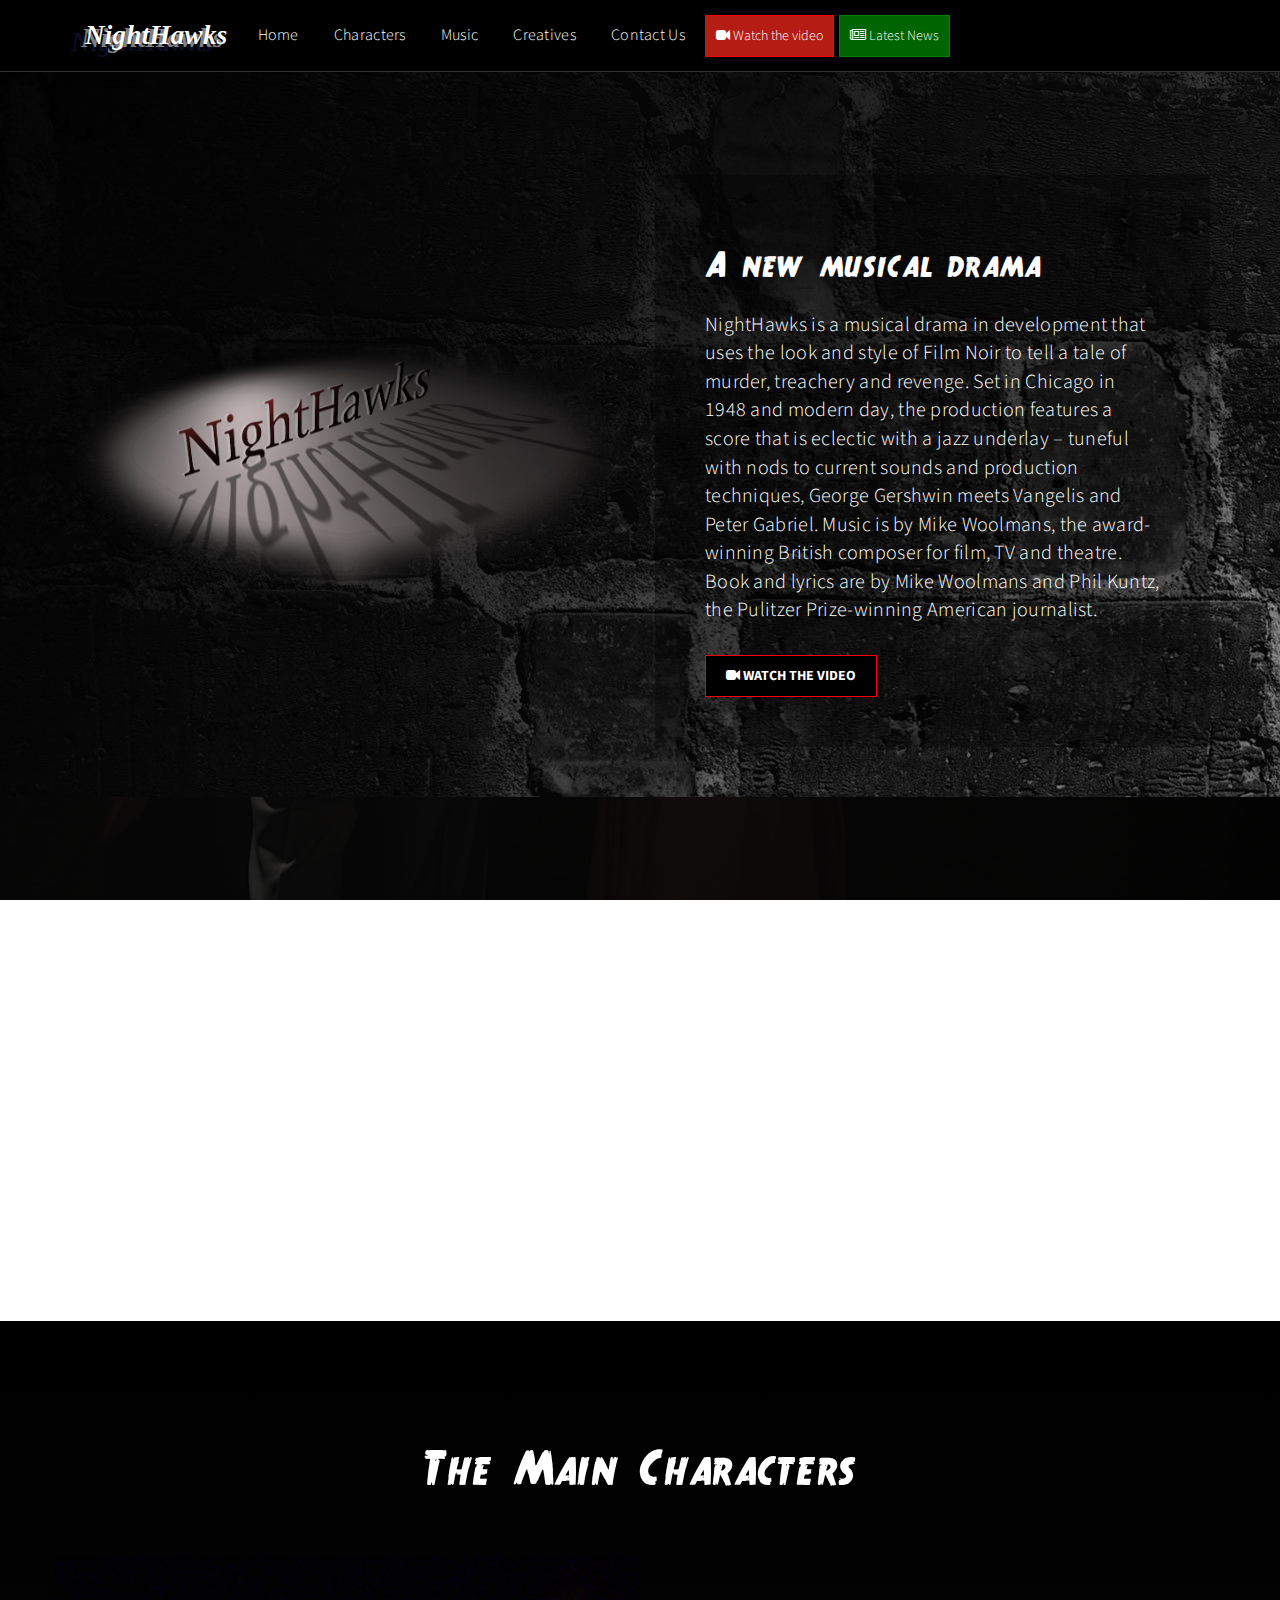
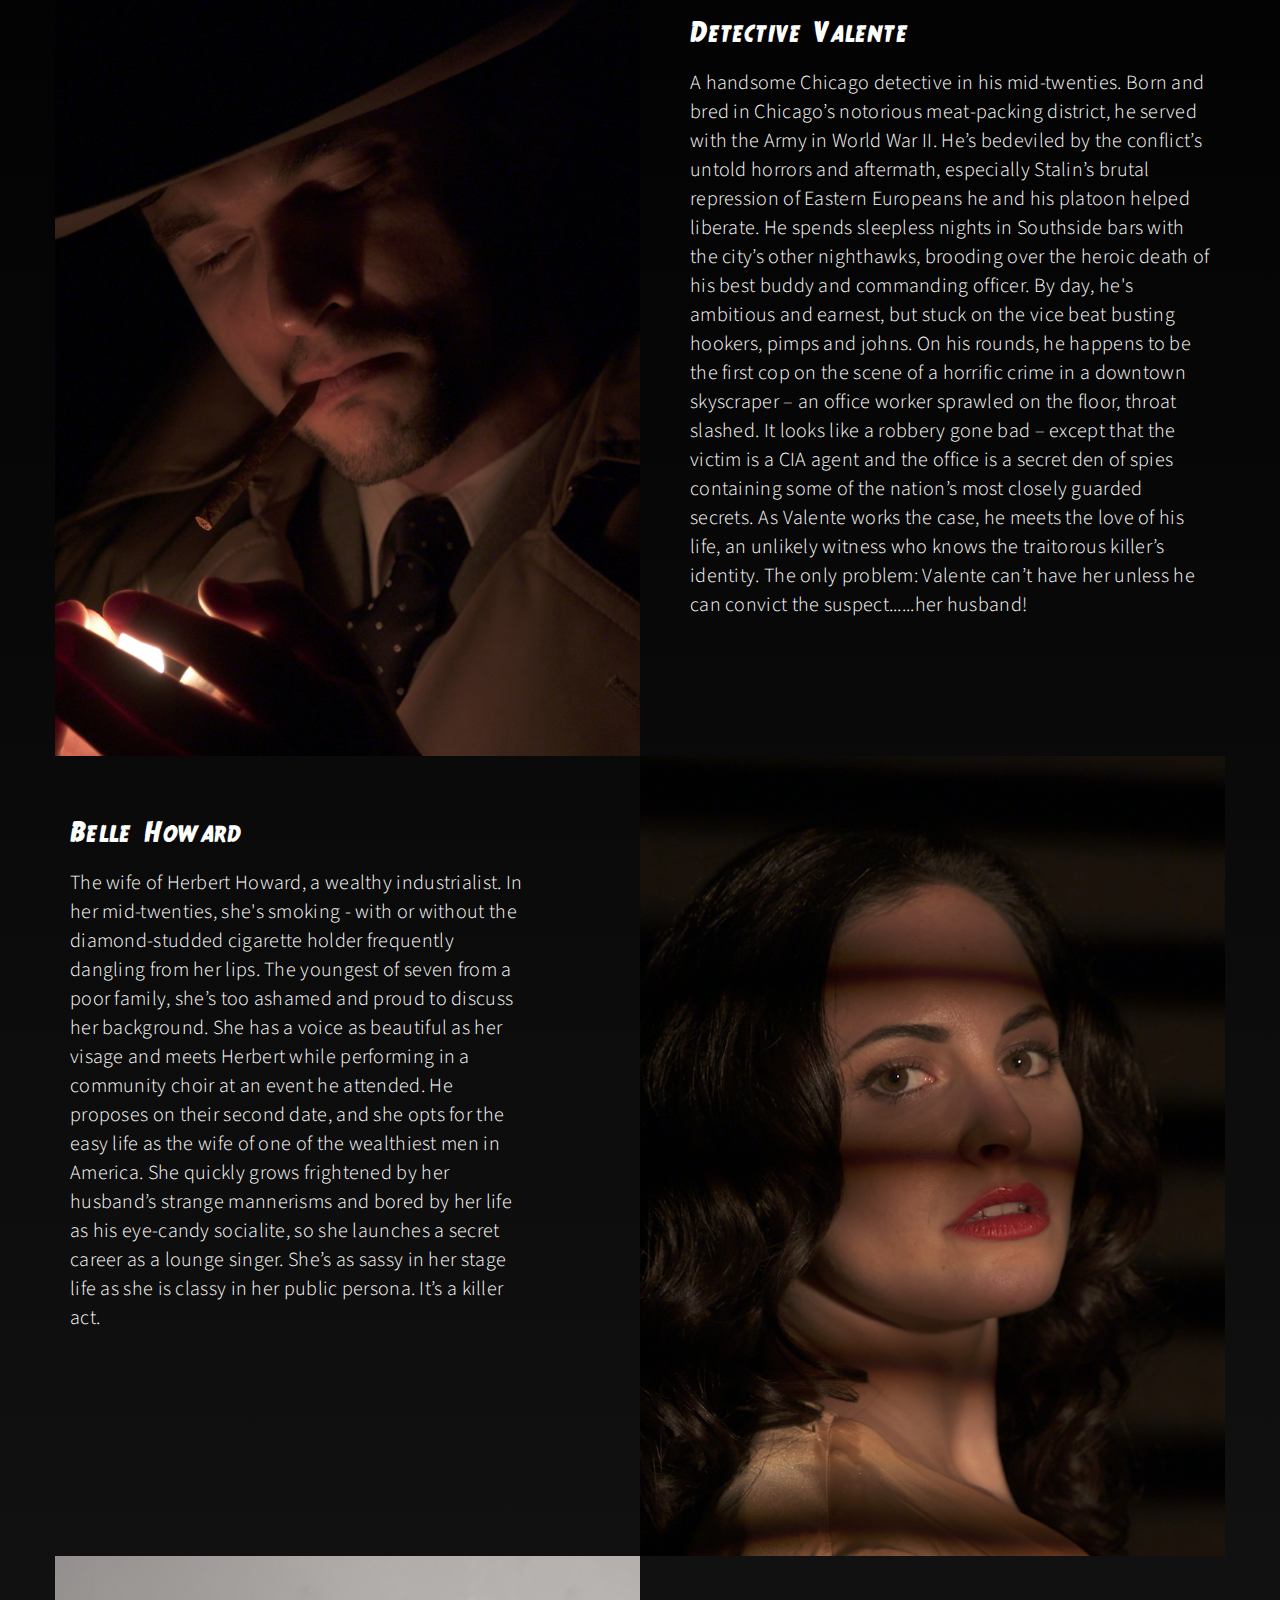
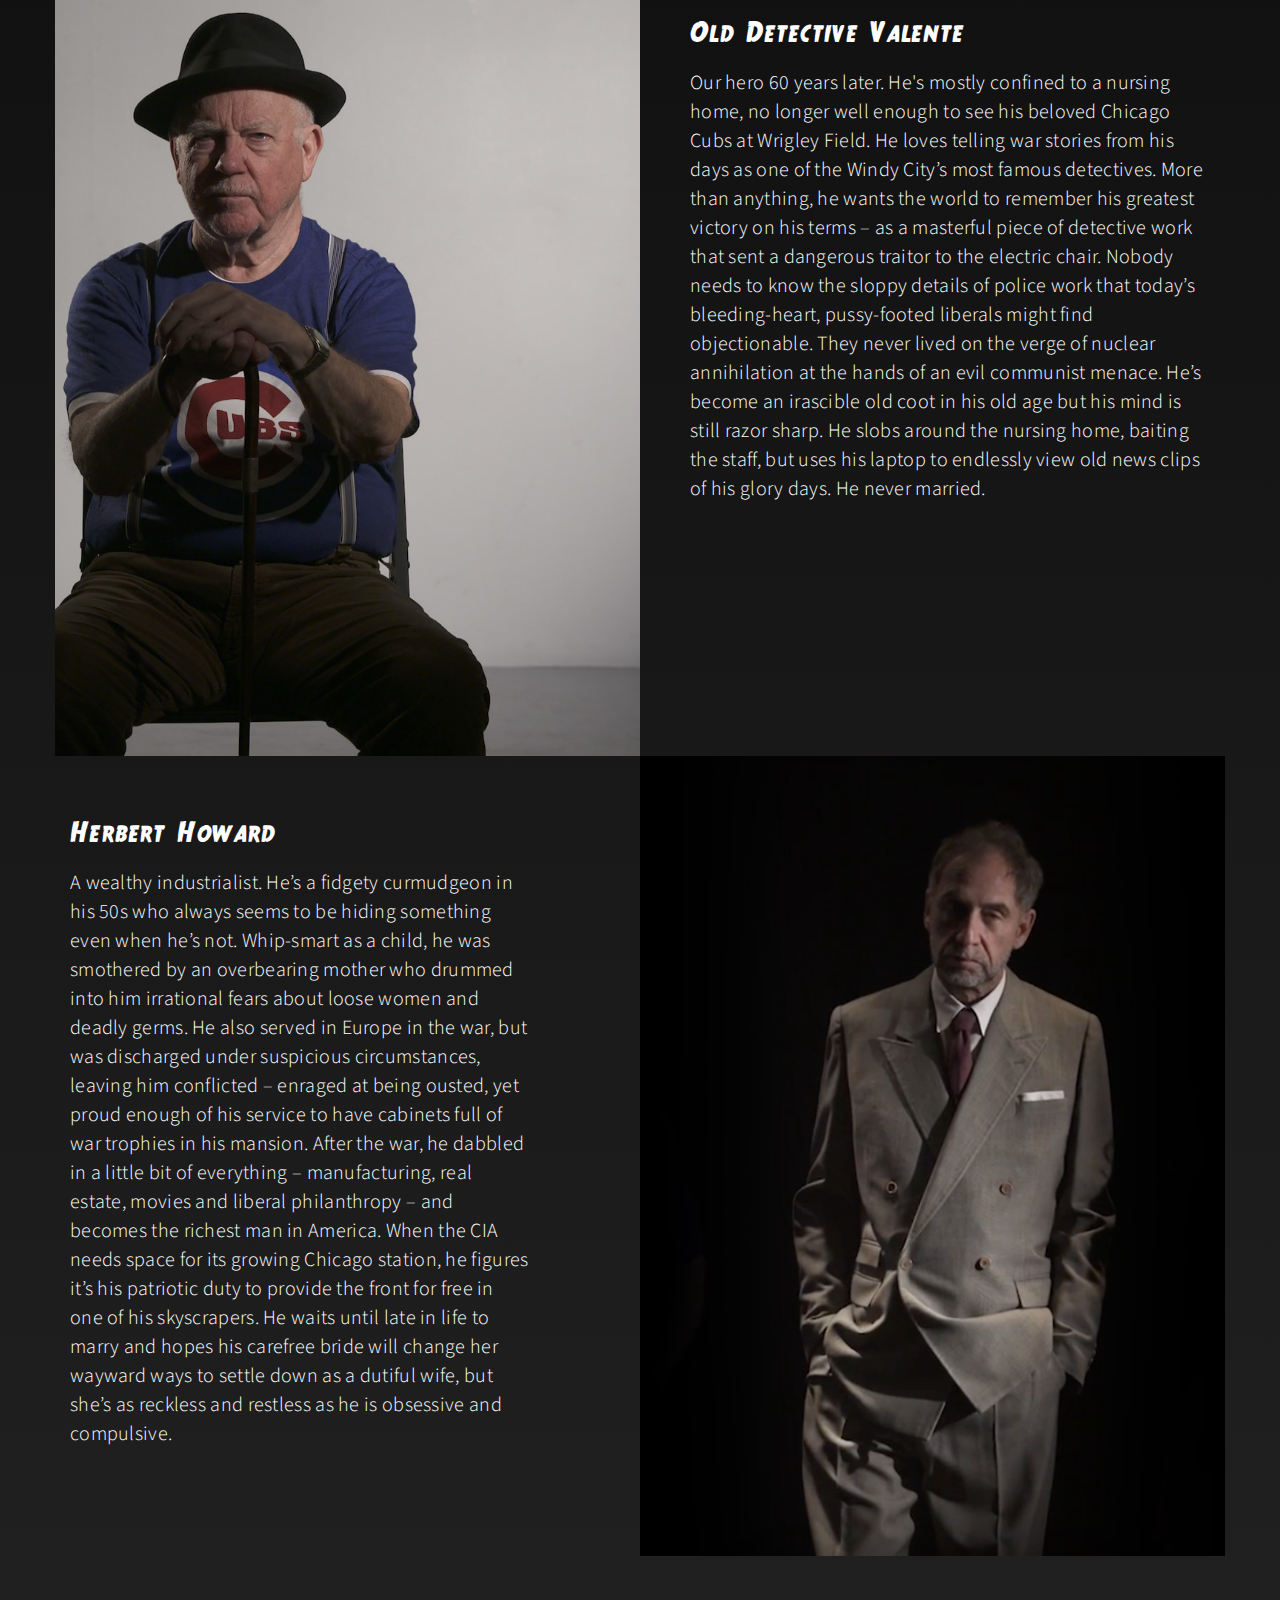
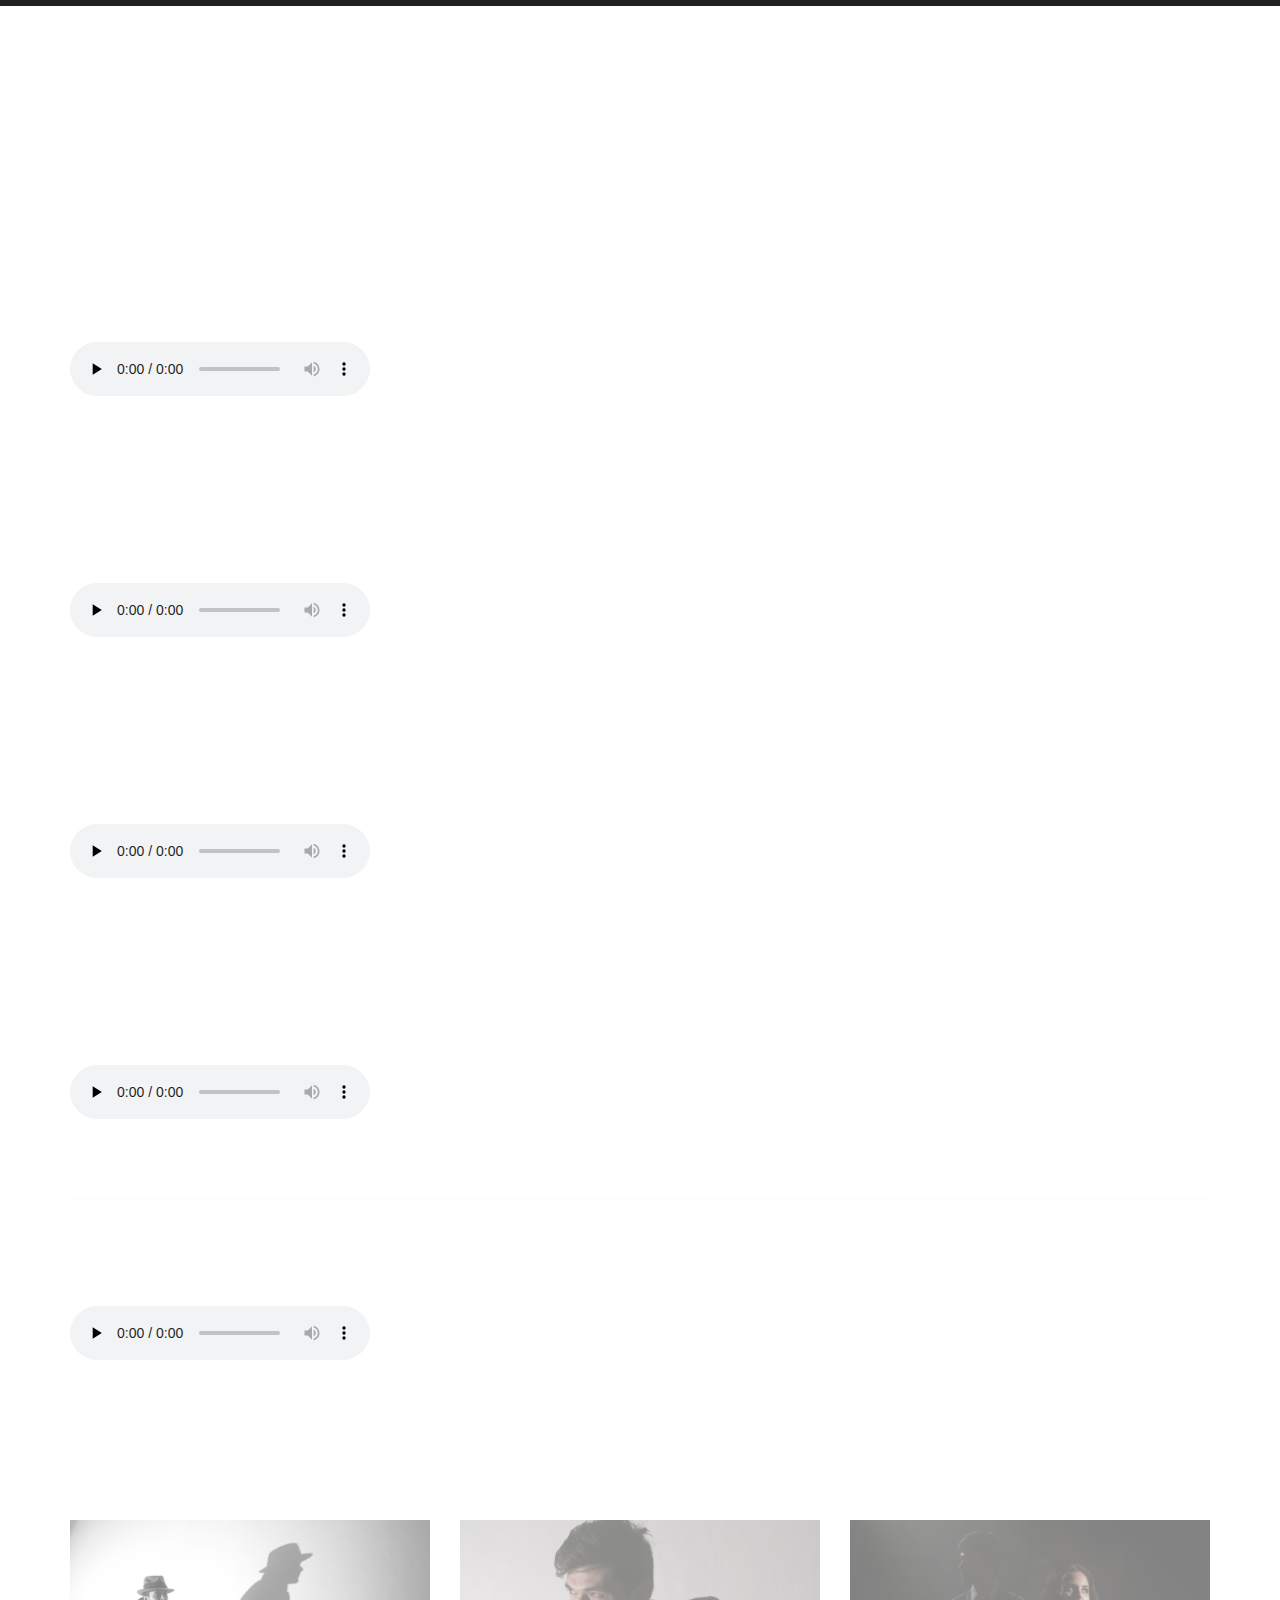
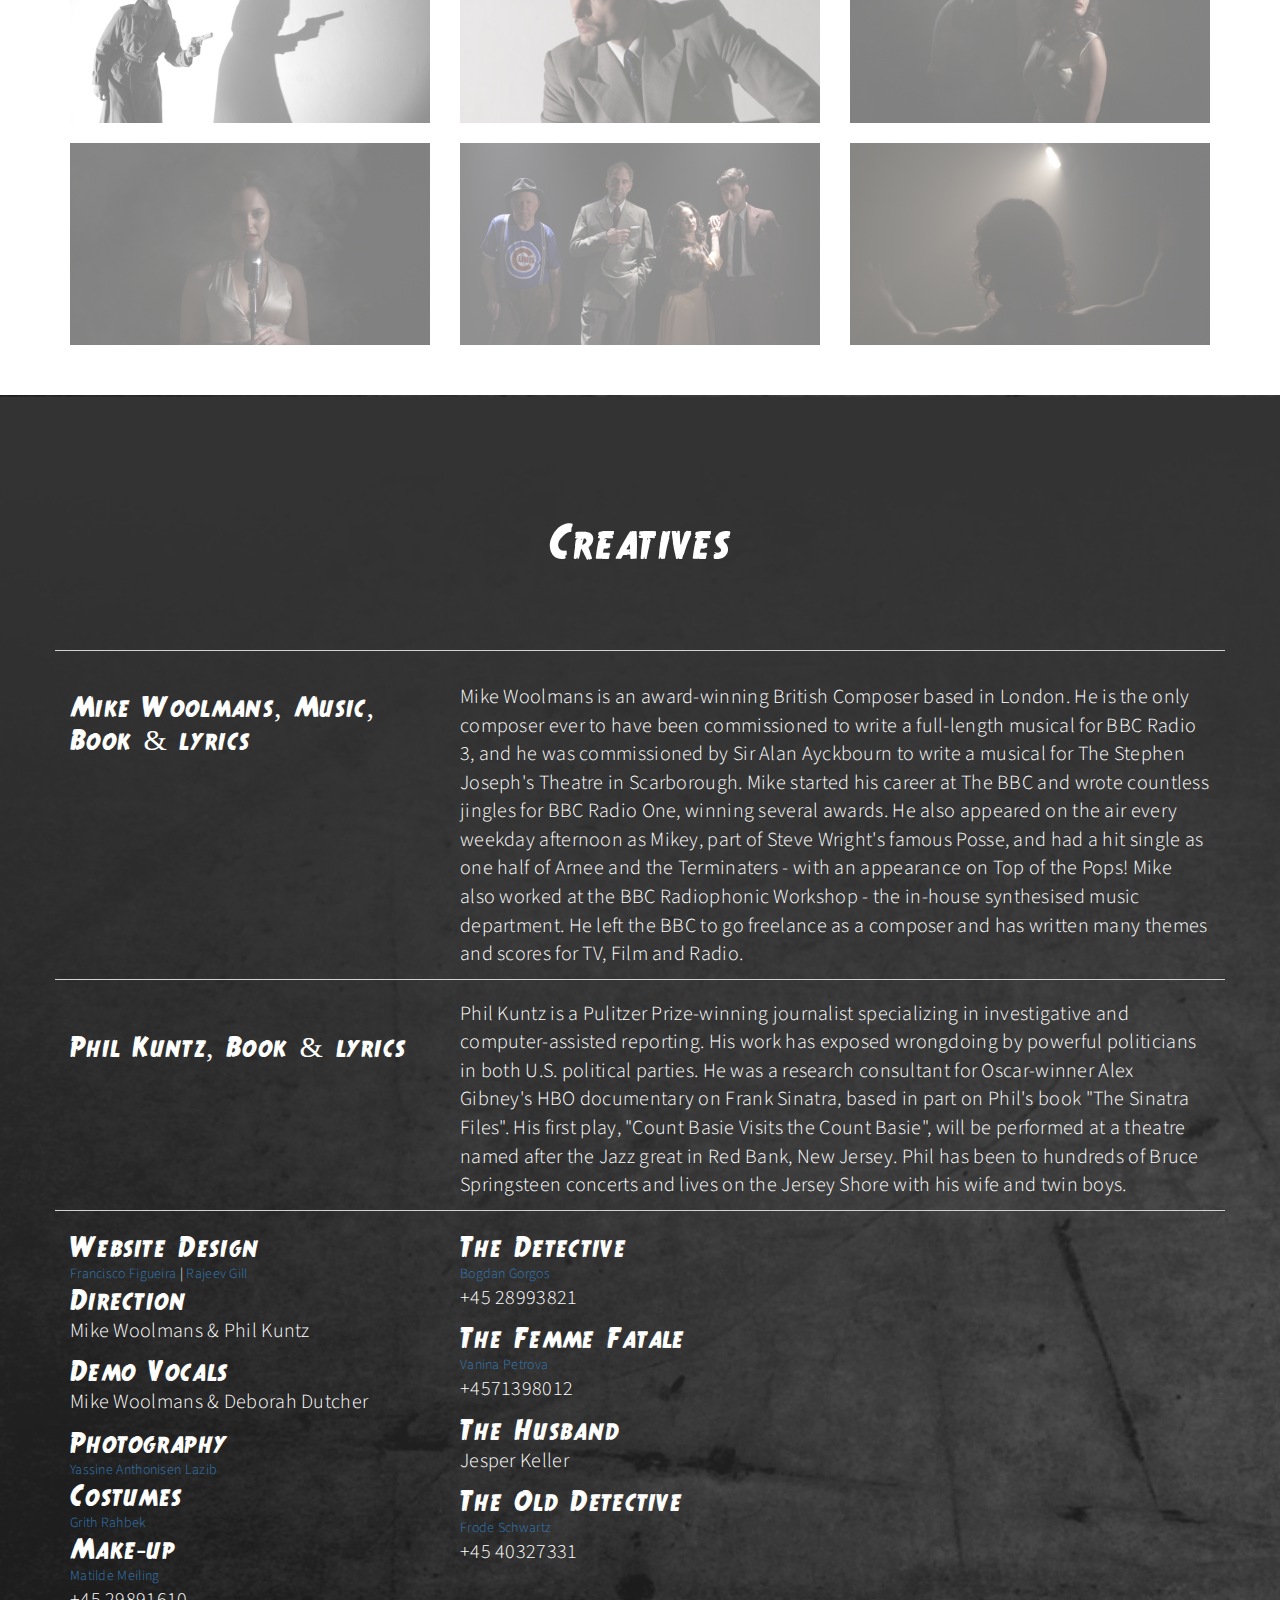
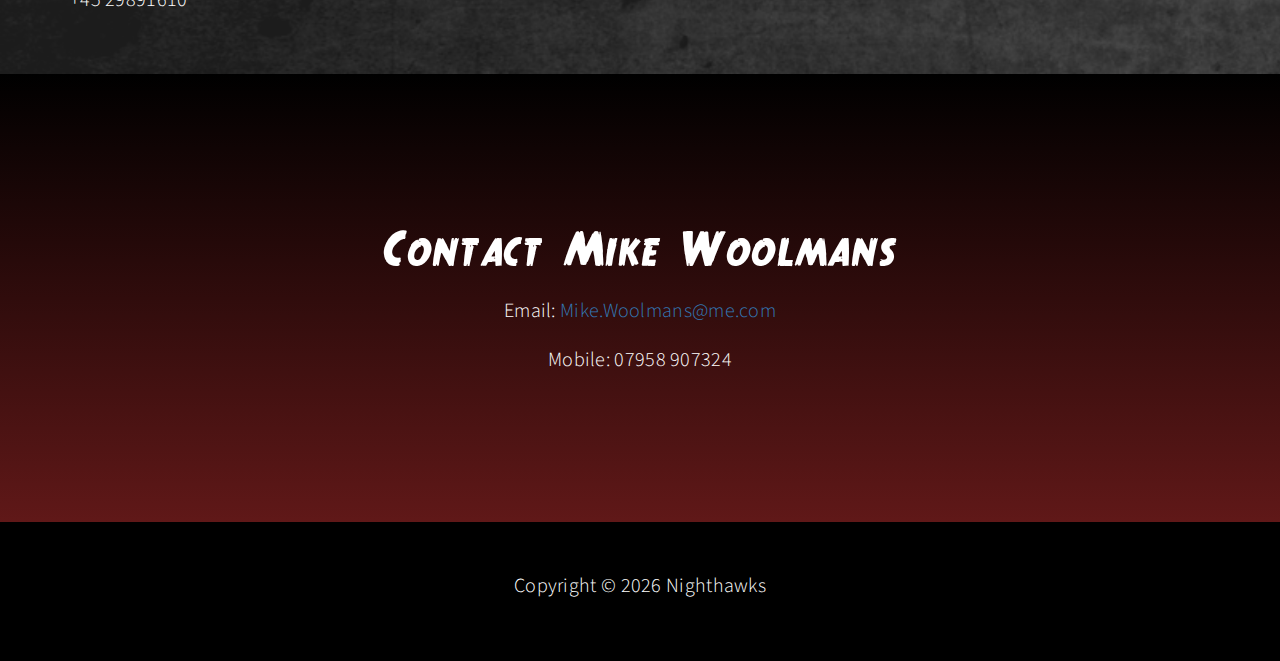
==== commit 25973e34: "Typo" ====
--- a/index.html
+++ b/index.html
@@ -70,7 +70,7 @@
 					<div class="col-md-12 col-lg-6">
 						<div class="description">
 							<h3>A new musical drama</h3>
-							<p>NightHawks is a musical drama in development that uses the look and style of Film Noir to tell a tale of murder, treachery and revenge. set in Chicago in 1948 and modern day, the production features a score that is eclectic with a jazz underlay – tuneful with nods to current sounds and production techniques, George Gershwin meets Vangelis and Peter Gabriel. Music is by Mike Woolmans, the award-winning British composer for film, TV and theatre. Book and lyrics are by Mike Woolmans and Phil Kuntz, the Pulitzer Prize-winning American journalist.</p>
+							<p>NightHawks is a musical drama in development that uses the look and style of Film Noir to tell a tale of murder, treachery and revenge. Set in Chicago in 1948 and modern day, the production features a score that is eclectic with a jazz underlay – tuneful with nods to current sounds and production techniques, George Gershwin meets Vangelis and Peter Gabriel. Music is by Mike Woolmans, the award-winning British composer for film, TV and theatre. Book and lyrics are by Mike Woolmans and Phil Kuntz, the Pulitzer Prize-winning American journalist.</p>
 							<a href="#" data-toggle="modal" data-target="#demo" class="button-outline"><button><i class="fa fa-video-camera"></i> WATCH THE VIDEO</button></a>
 						</div>
 					</div><!-- col-sm-6 -->
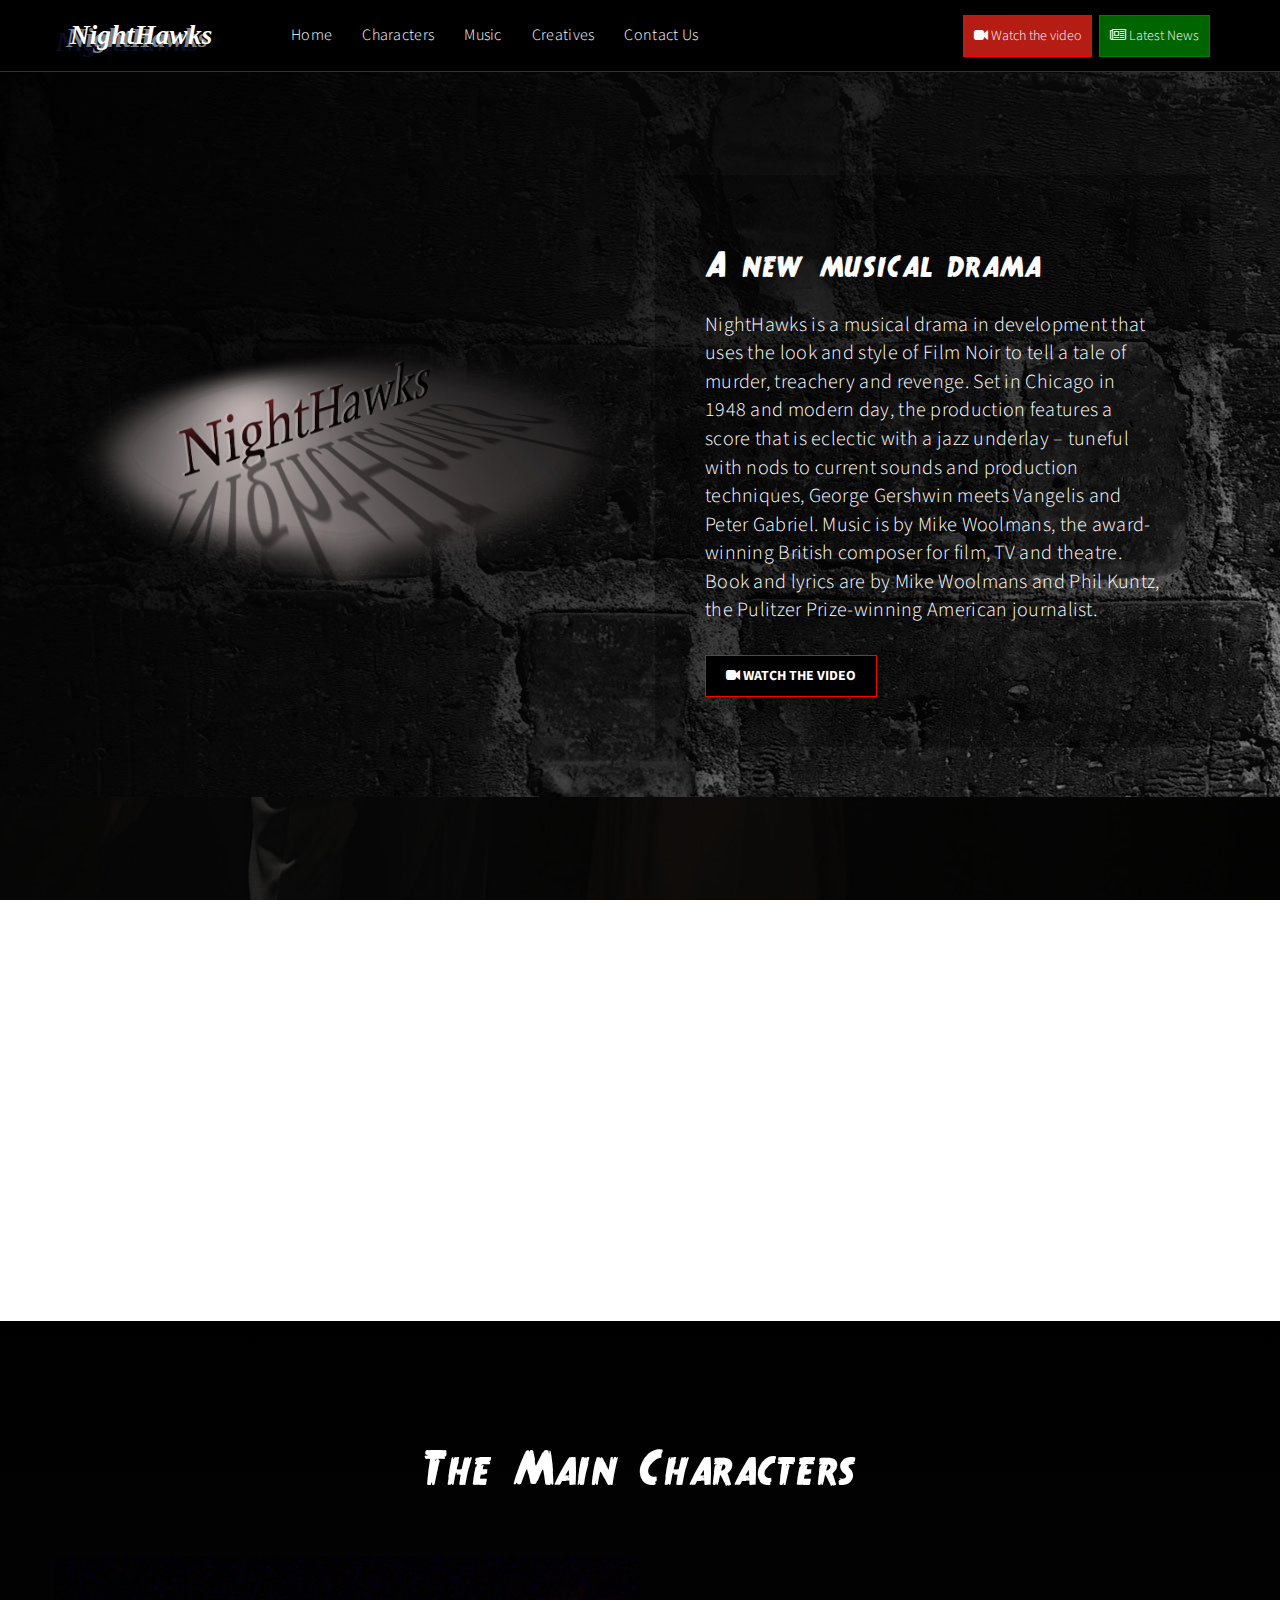
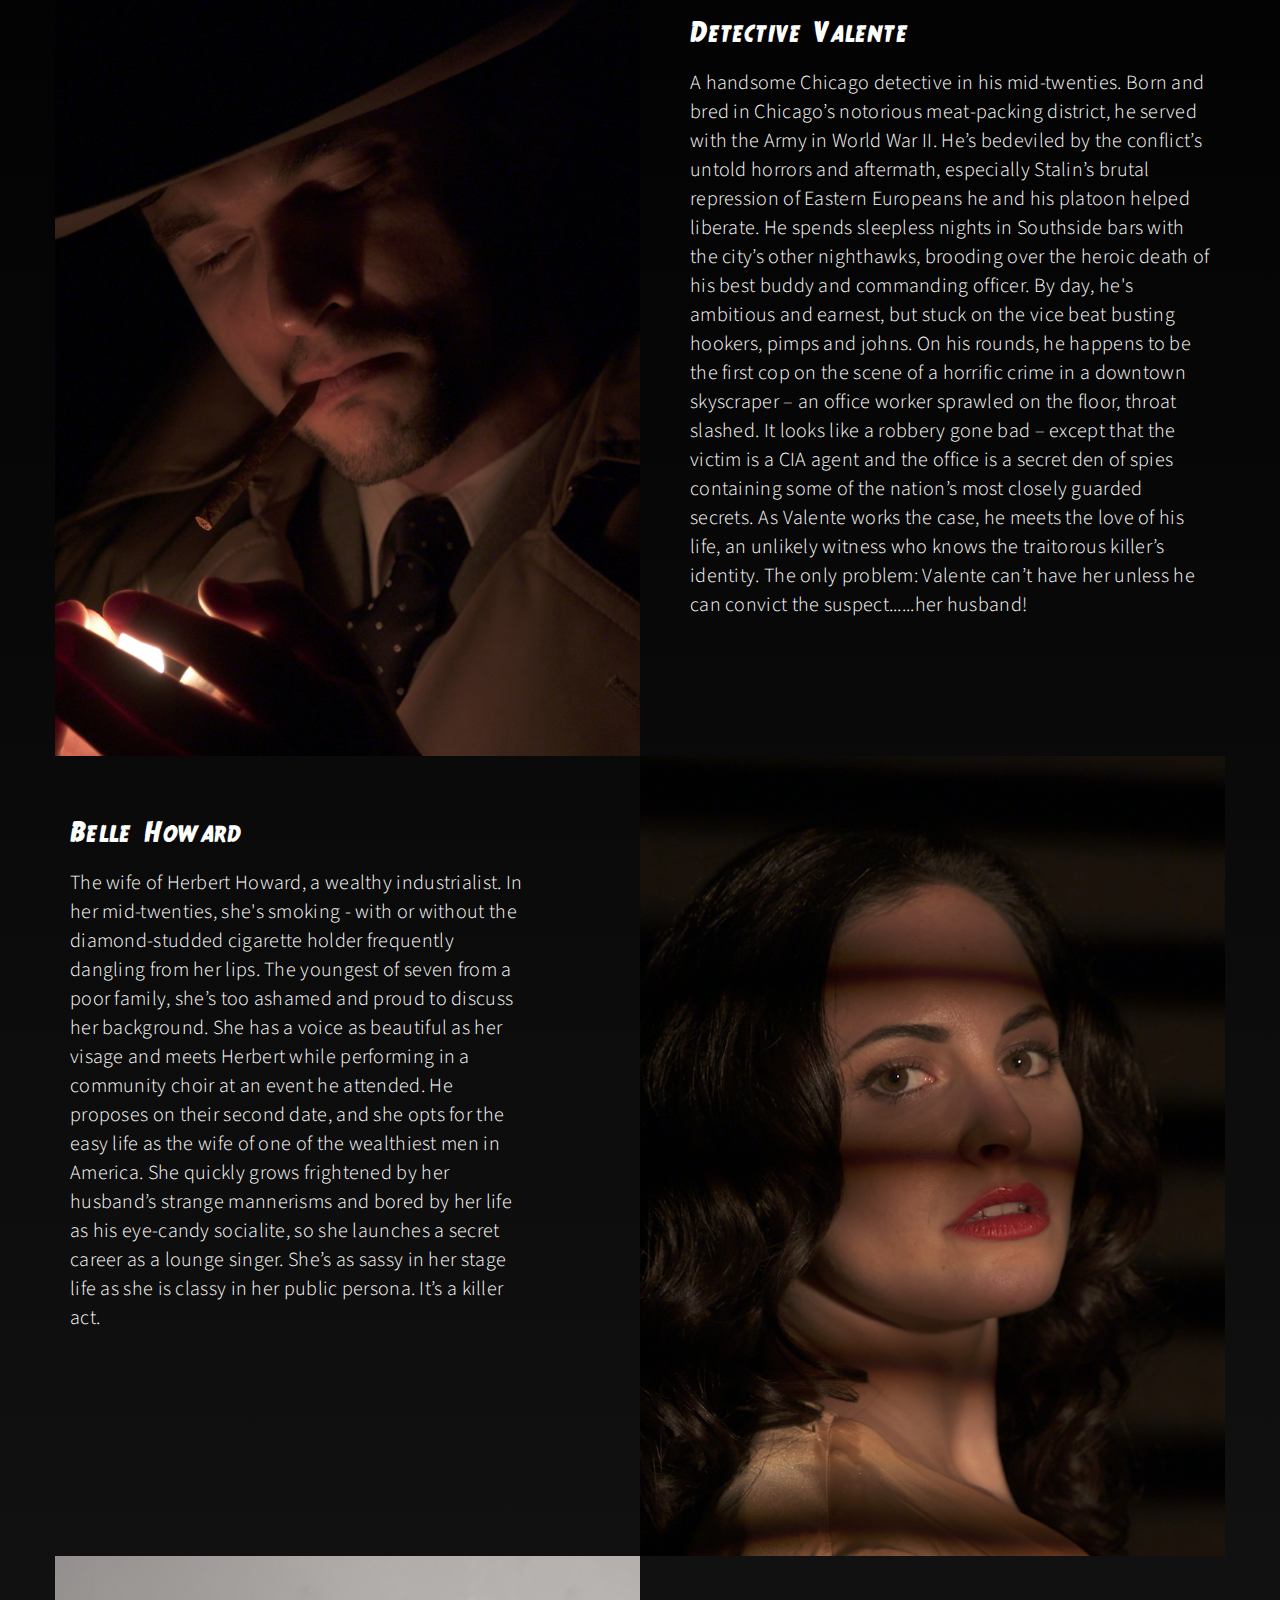
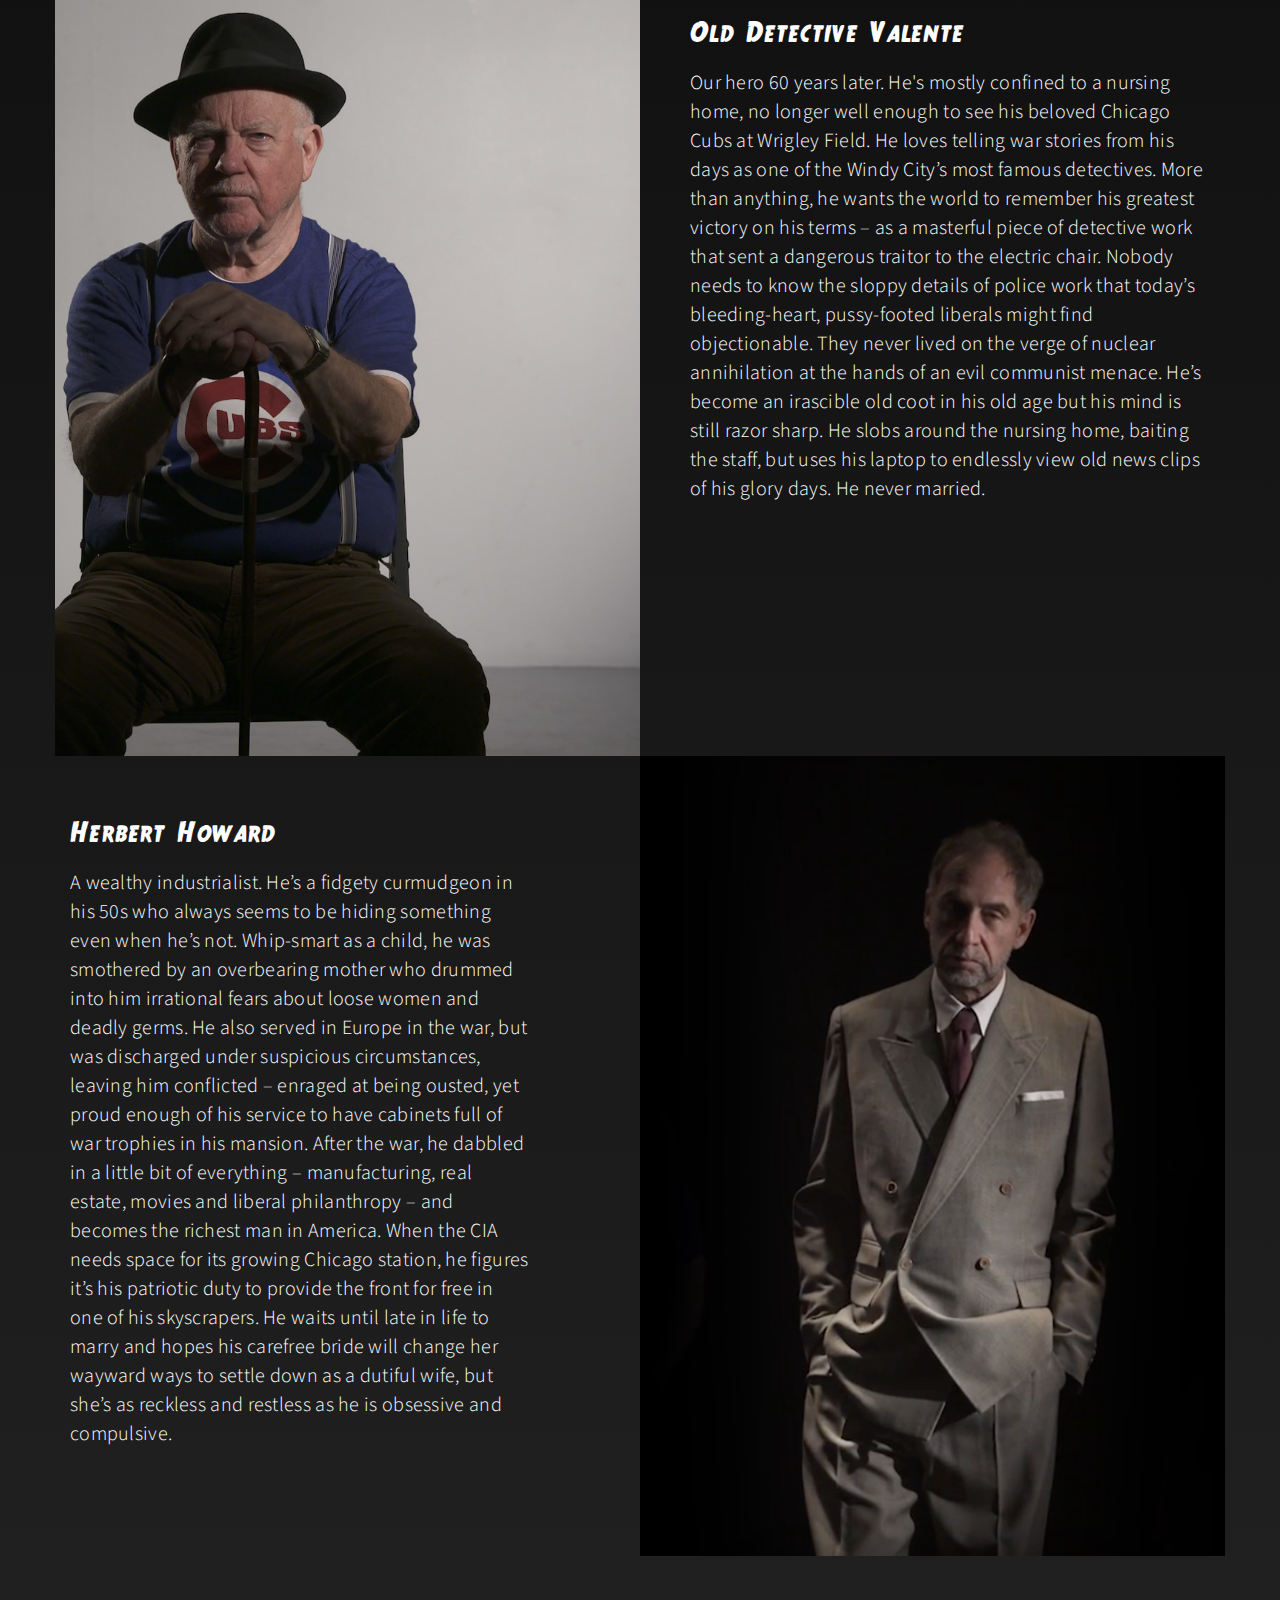
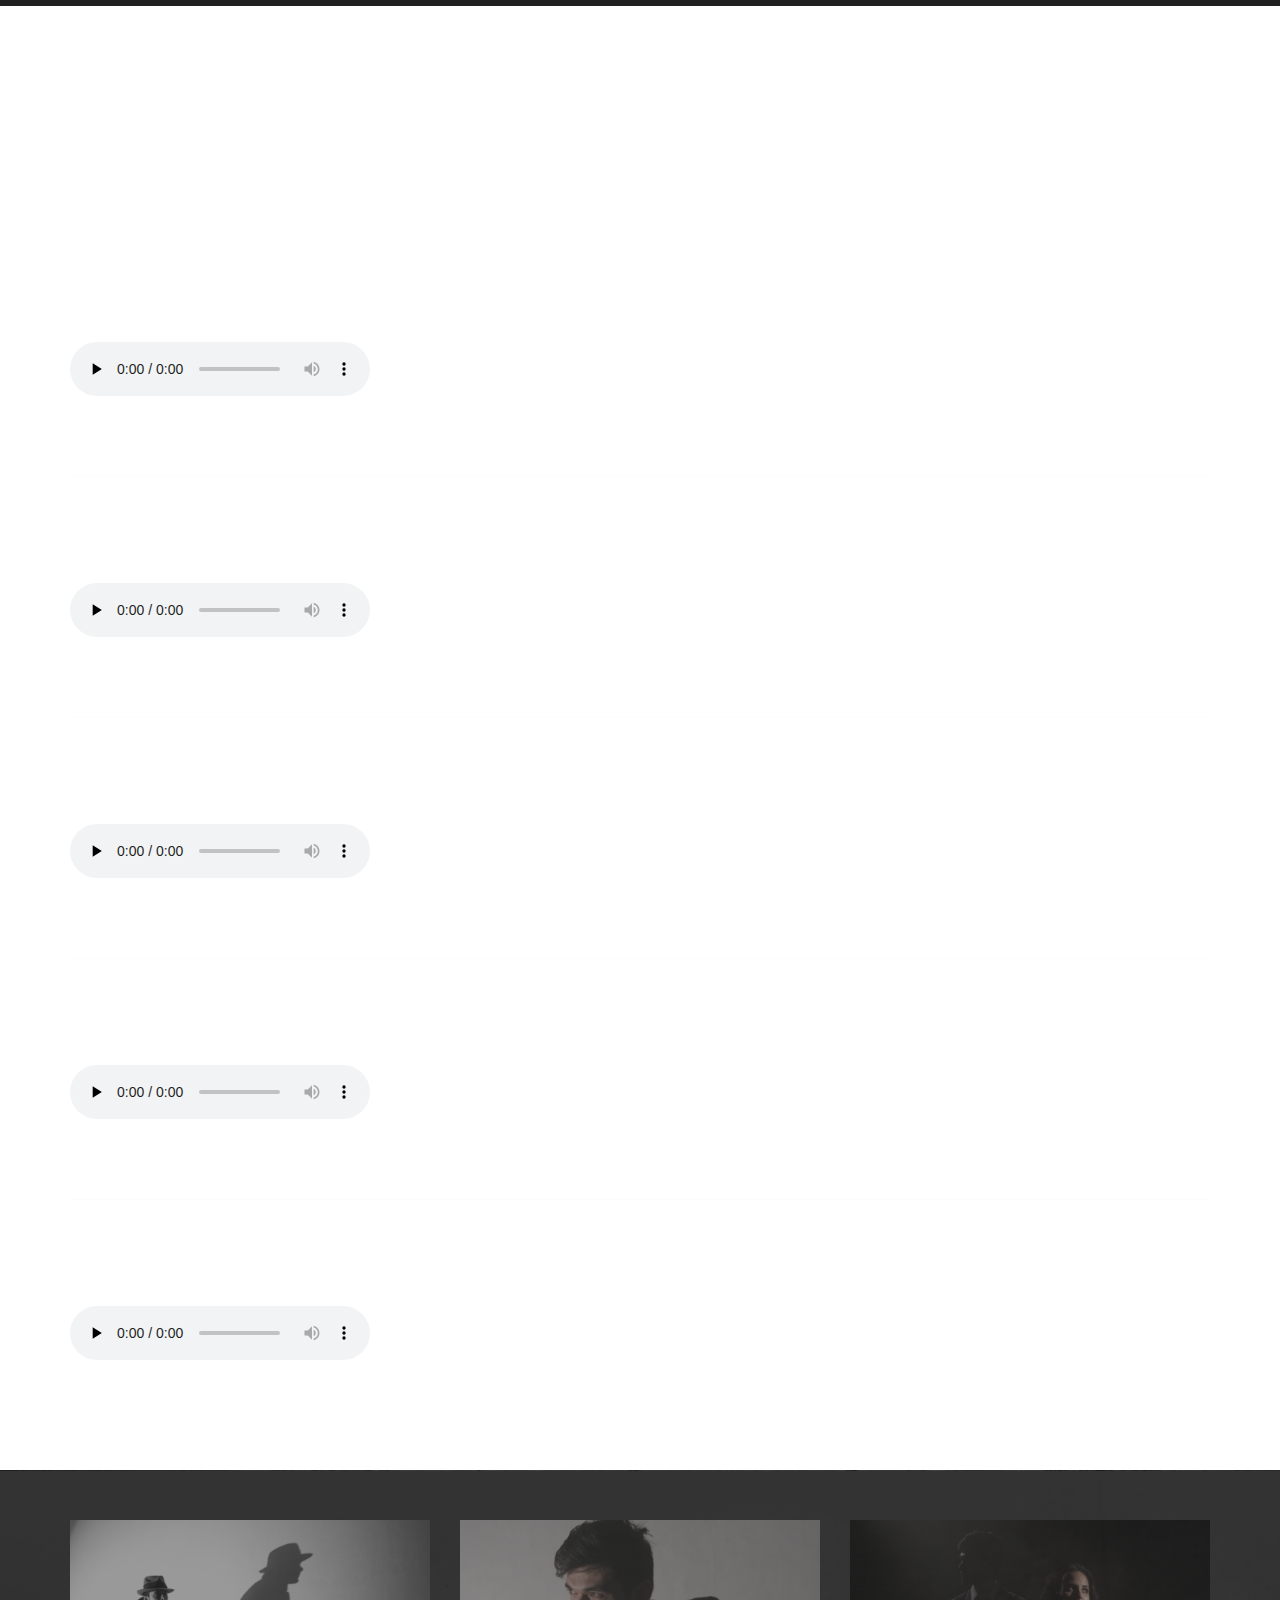
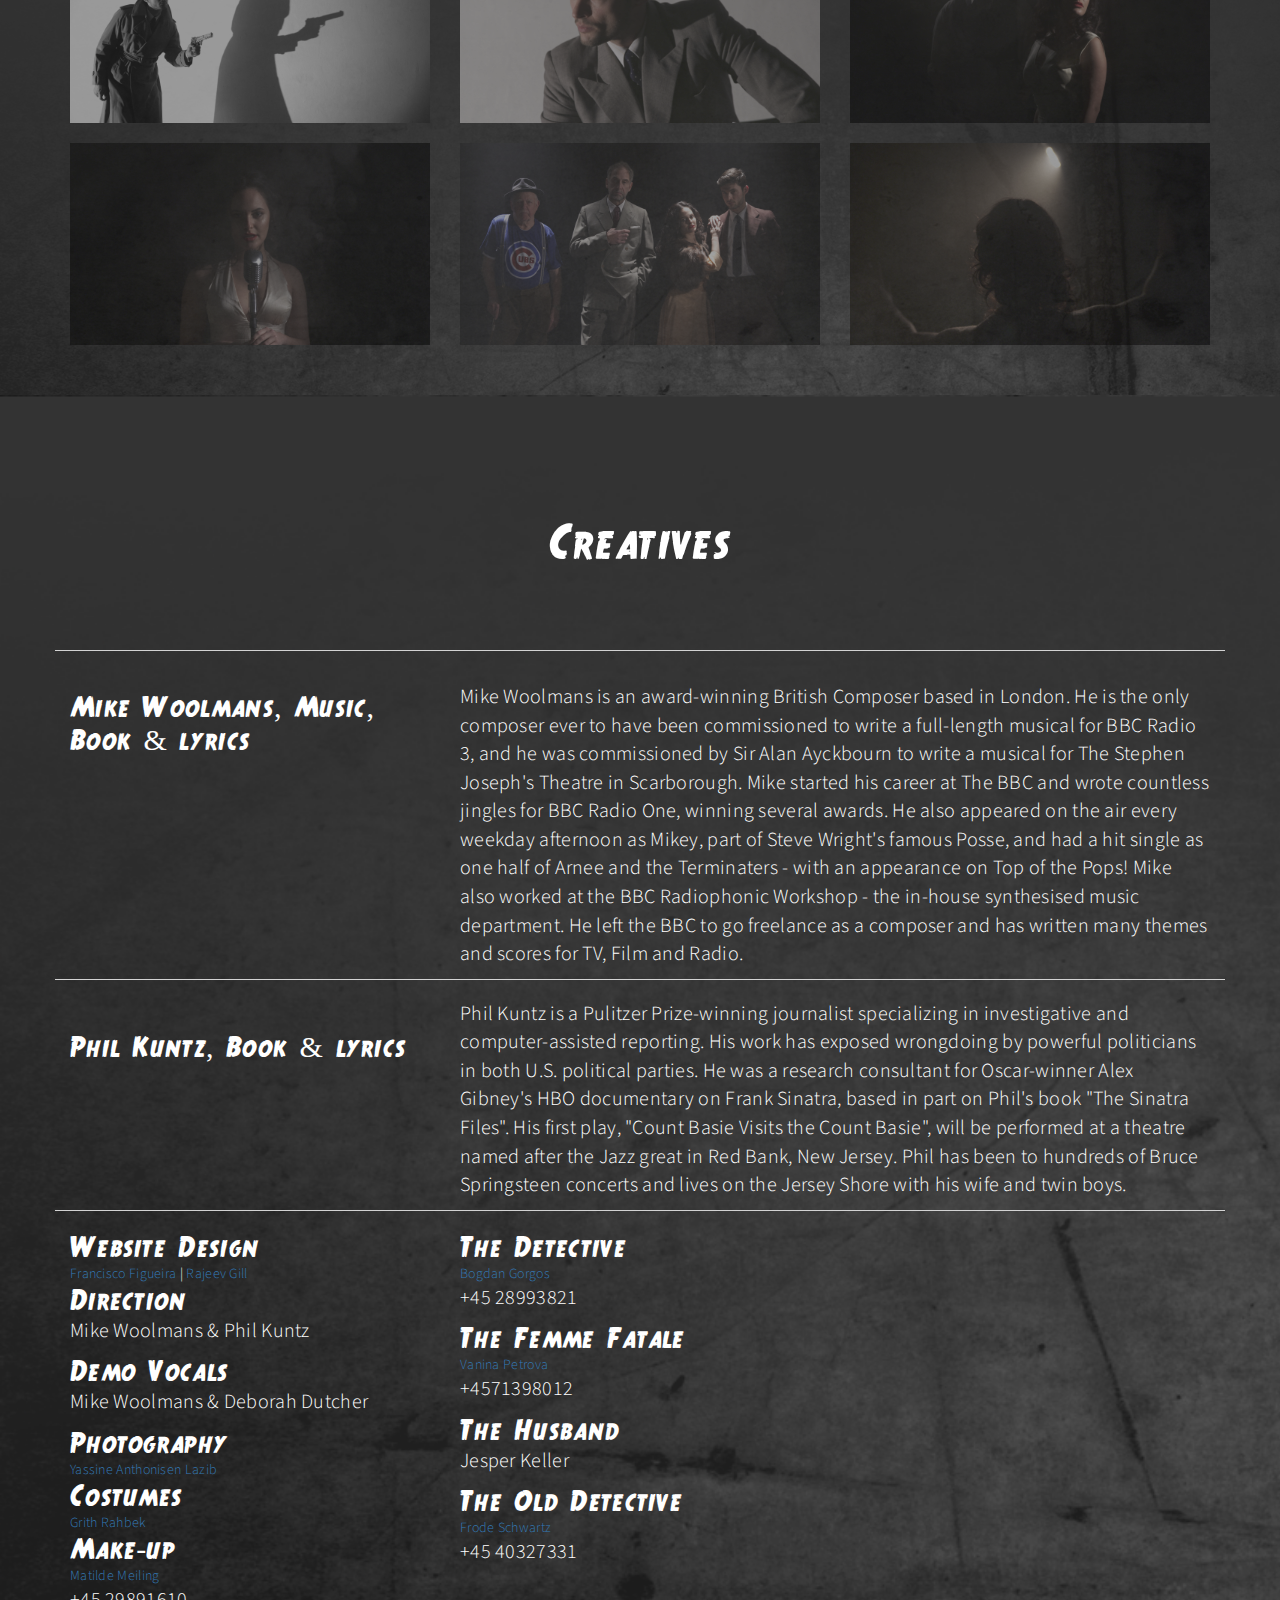
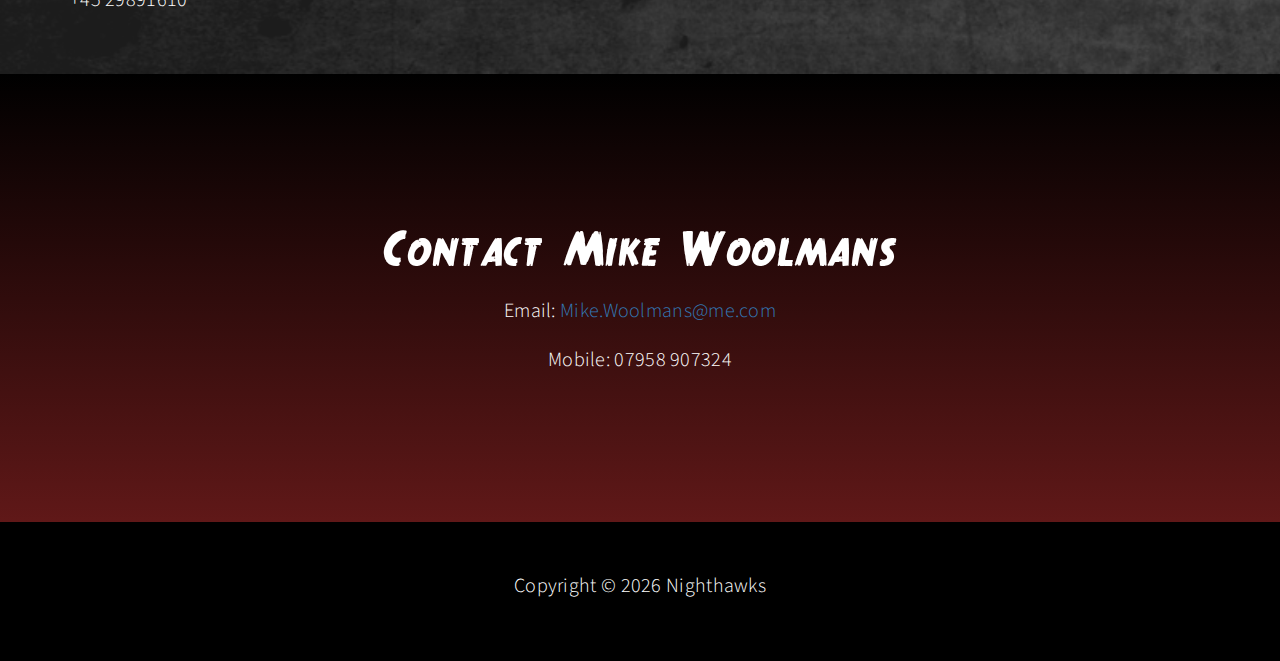
==== commit 9b431423: "gallery spacing changed + background image inserted | menu structure changed" ====
--- a/index.html
+++ b/index.html
@@ -5,7 +5,17 @@
 	<meta name="viewport" content="width=device-width" />
 	<title>NightHawks Musical</title>
 
-	<!-- Custom CSS -->
+	
+    <!--Device Favicons-->
+    
+    <link rel="apple-touch-icon" sizes="180x180" href="/apple-touch-icon.png">
+    <link rel="icon" type="image/png" href="/favicon-32x32.png" sizes="32x32">
+    <link rel="icon" type="image/png" href="/favicon-16x16.png" sizes="16x16">
+    <link rel="manifest" href="/manifest.json">
+    <link rel="mask-icon" href="/safari-pinned-tab.svg" color="#5bbad5">
+    <meta name="theme-color" content="#ffffff">
+
+    <!-- Custom CSS -->
 	<link rel="stylesheet" href="css/style.css">
 	<link rel="stylesheet" href="css/print.css">
 
@@ -285,7 +295,7 @@
 		            	<img class="img-responsive" src="img/gallery/BogdanVanina1.jpg" alt="Belle Howard">
 		            </a>
 		        </div>
-		    </div><br>
+		    </div>
 		    <div class="row">
 		        <div class="col-md-4">
 		        	<a href="#" class="pop out">
@@ -438,34 +448,8 @@
 	<script src="js/smooth-scrolling.js"></script>
 	<!-- CUSTOM SCRIPT -->
 	<script src="js/script.js"></script>
-	
-	<!-- Make video stop when closing modal -->
-	<script>
-	$(function(){
-	  $('.modal').on('hidden.bs.modal', function (e) {
-	    $iframe = $(this).find("iframe");
-	    $iframe.attr("src", $iframe.attr("src"));
-	  });
-	});
-	</script>
-
-	<!-- Images preview on Modal -->
-	<script>
-		$(function() {
-		$('.pop').on('click', function(e) {
-			$('.imagepreview').attr('src', $(this).find('img').attr('src'));
-			$('#imagemodal').modal('show'); 
-			e.preventDefault();  
-		});		
-	});
-	</script>
-	
-	<!-- Hover effect on gallery Images -->
-	<script>
-	var myimage = $("#gallery img").click(function(){
-	    myimage.find('img').removeClass('out');
-	    $(this).find('img').first().addClass('in');
-	});
-	</script>
+	<!-- GALLERY JS -->
+	<script src="js/gallery.js"></script>
+
 </body>
 </html>--- a/css/style.css
+++ b/css/style.css
@@ -95,12 +95,24 @@
     border-radius: 0;
     width:100%;
     font-family: karlaregular !important;
-    position: fixed;
-    
+    position: fixed; 
+}
+
+#home .navbar-header {
+    width: 15%;
+}
+
+#home .nav {
+    padding-left: 40px;
+}
+
+.nav>li>a {
+    padding-left: 5px !important;
+    padding-right:5px !important;
 }
 
 #home ul {
-    width: 80%;
+    width: 85%;
 }
 
 #home ul.navbar-nav li {
@@ -109,7 +121,7 @@
 
 #home .navbar-default .container {
 	margin:0 auto;
-    padding: 0 15px;
+    padding: 0 0px;
 }
 
 #home .navbar-brand {
@@ -155,6 +167,8 @@
     display: -ms-flexbox;
     display: -webkit-flex;
     align-items: center;
+    display: flex;
+    justify-content: flex-end;
     height: 60px;
 }
 
@@ -176,8 +190,8 @@
     #home .buttons {
         height: 71px;
     }
-    #home ul.navbar-nav li {
-        margin-right: 5px;
+    ul.navbar-nav li {
+        margin: 0 5px;
     }
 }
 
@@ -191,6 +205,18 @@
     #home ul {
         width: 100%;
     }
+    .nav {
+        padding-left: 0px !important;
+    }
+}
+
+@media screen and (min-width : 768px) {
+    #home .buttons li:nth-child(1) {
+        margin-right:7px;
+    }
+    #home .buttons li:nth-child(2) {
+        margin: 0;
+    }
 }
 
 @media screen and (min-width:768px) and (max-width : 991px) {
@@ -233,6 +259,13 @@
     #home ul.navbar-nav li {
         margin-right: 5px;
     }
+    #home .buttons li:nth-child(1) {
+        margin-right:5px;
+        margin-left:-10px;
+    }
+    #home .buttons li:nth-child(2) {
+        margin-right:0;
+    }
     #home .buttons {
         height: 50px;
     }
@@ -257,6 +290,15 @@
 
 /**********************************
 MODAL GALLERY *************/
+
+#gallery {
+	background-image: url(../img/BlackMetal.png);
+    background-size: cover;
+}
+
+#gallery .row:nth-child(1) {
+    margin-bottom:20px;
+}
 
 #gallery .modal-content {
     border-radius: 1px;
@@ -276,6 +318,12 @@
         opacity: 1;
         filter: alpha(opacity=100); /* For IE8 and earlier */
     }
+}
+
+@media screen and (max-width : 991px) {
+    #gallery .row:nth-child(1) {
+        margin-bottom:0px;
+    } 
 }
 
 @media (min-width: 768px) {
@@ -366,16 +414,18 @@
 }
 
 #home div#musical-story button:hover {
-    background:white;
-    color:black;
-}
-
-@media screen and (max-width: 991px) {
+    background: #b51c13;
+    color: white;
+}
+
+@media screen and (max-width: 1199px) {
     #home div#musical-story .description {
         margin-top: 0;
         padding: 0 0;
     }
-    
+}
+
+@media screen and (max-width: 991px) {
     #home div#musical-story h3 {
         text-align: center;
     }
